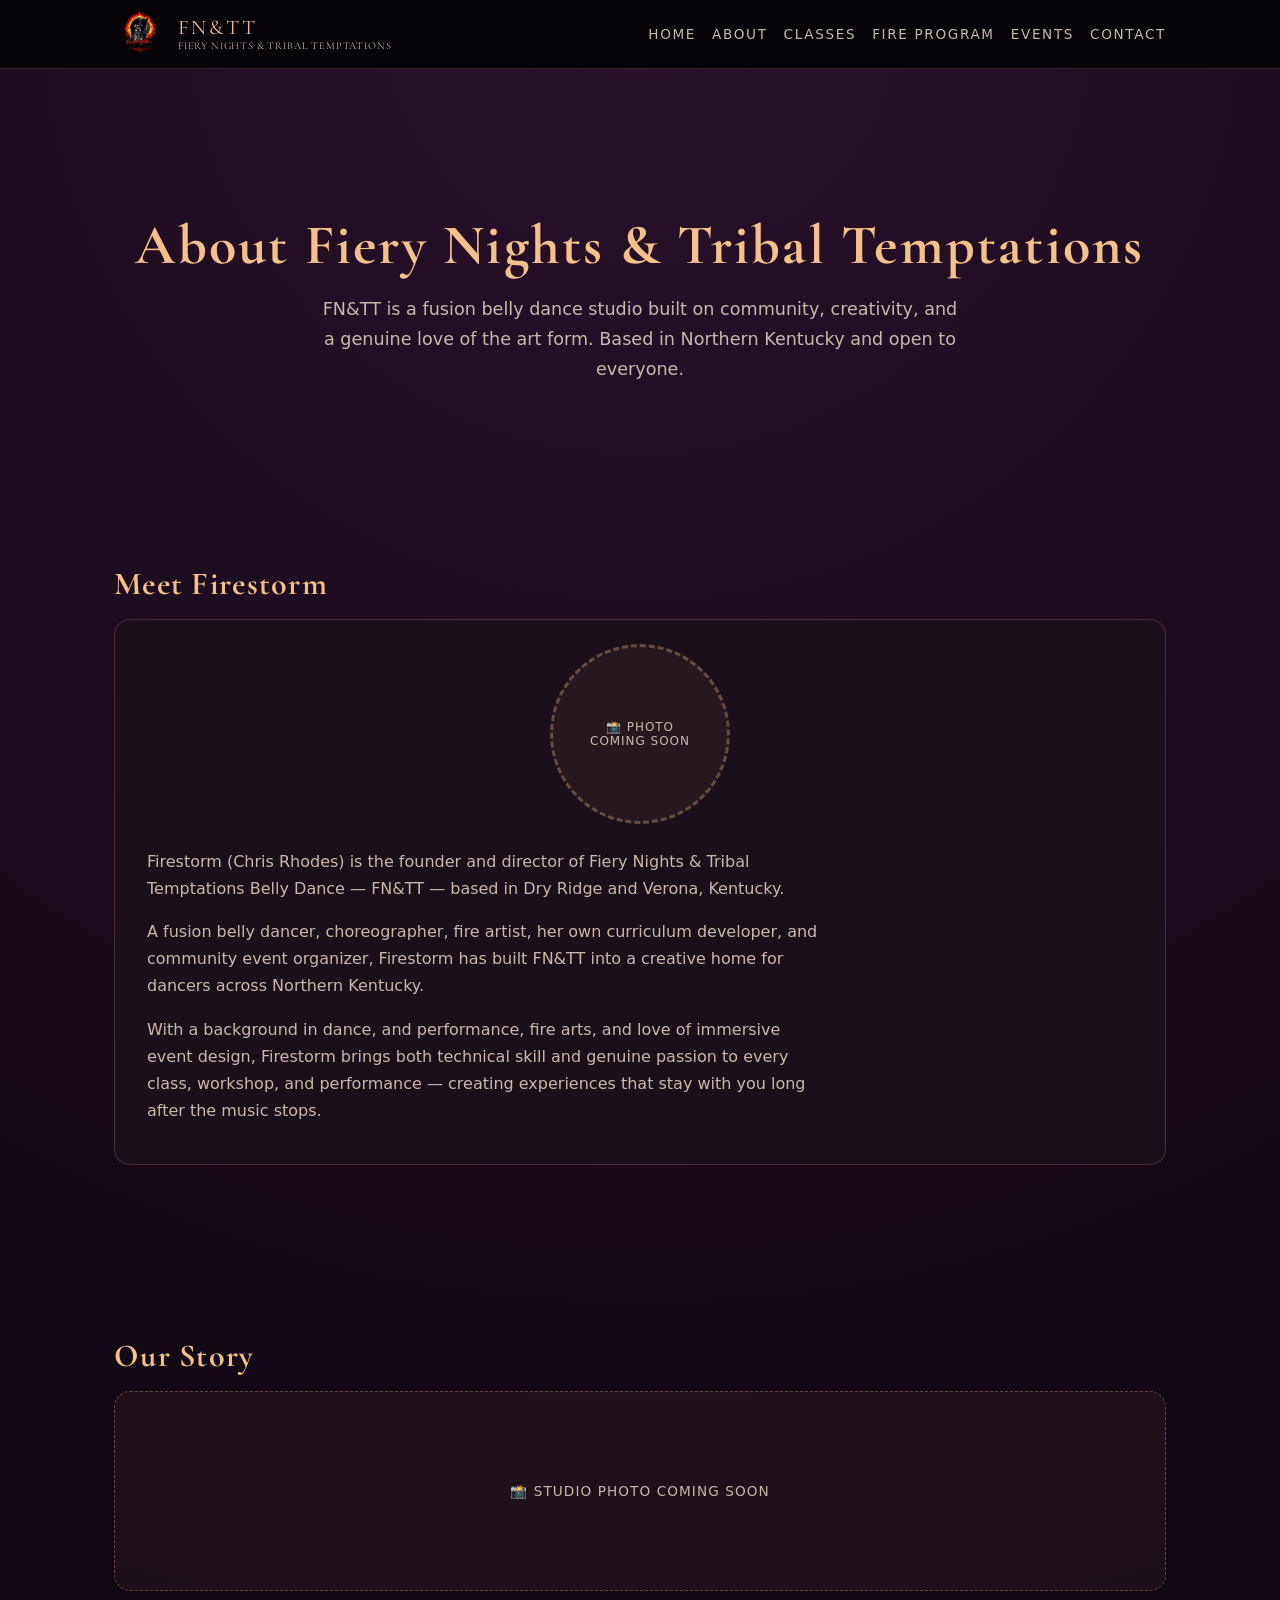
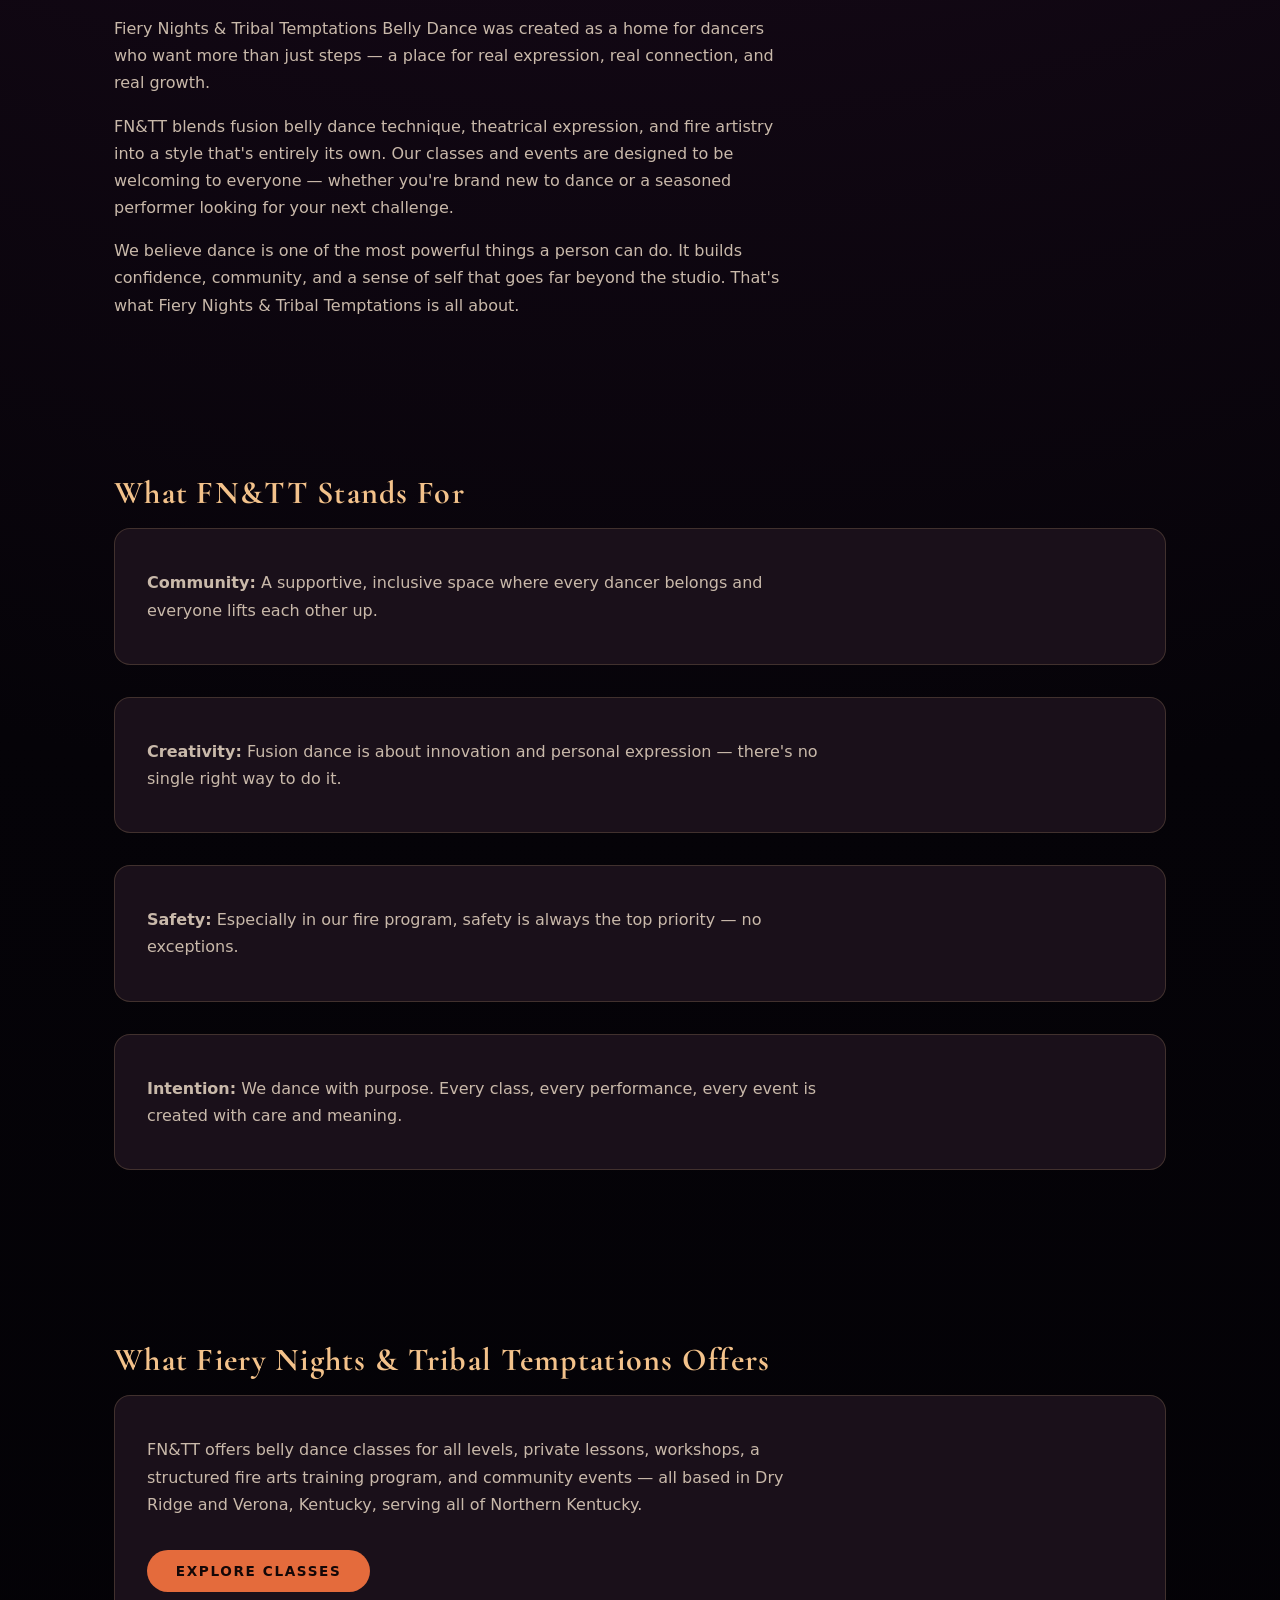
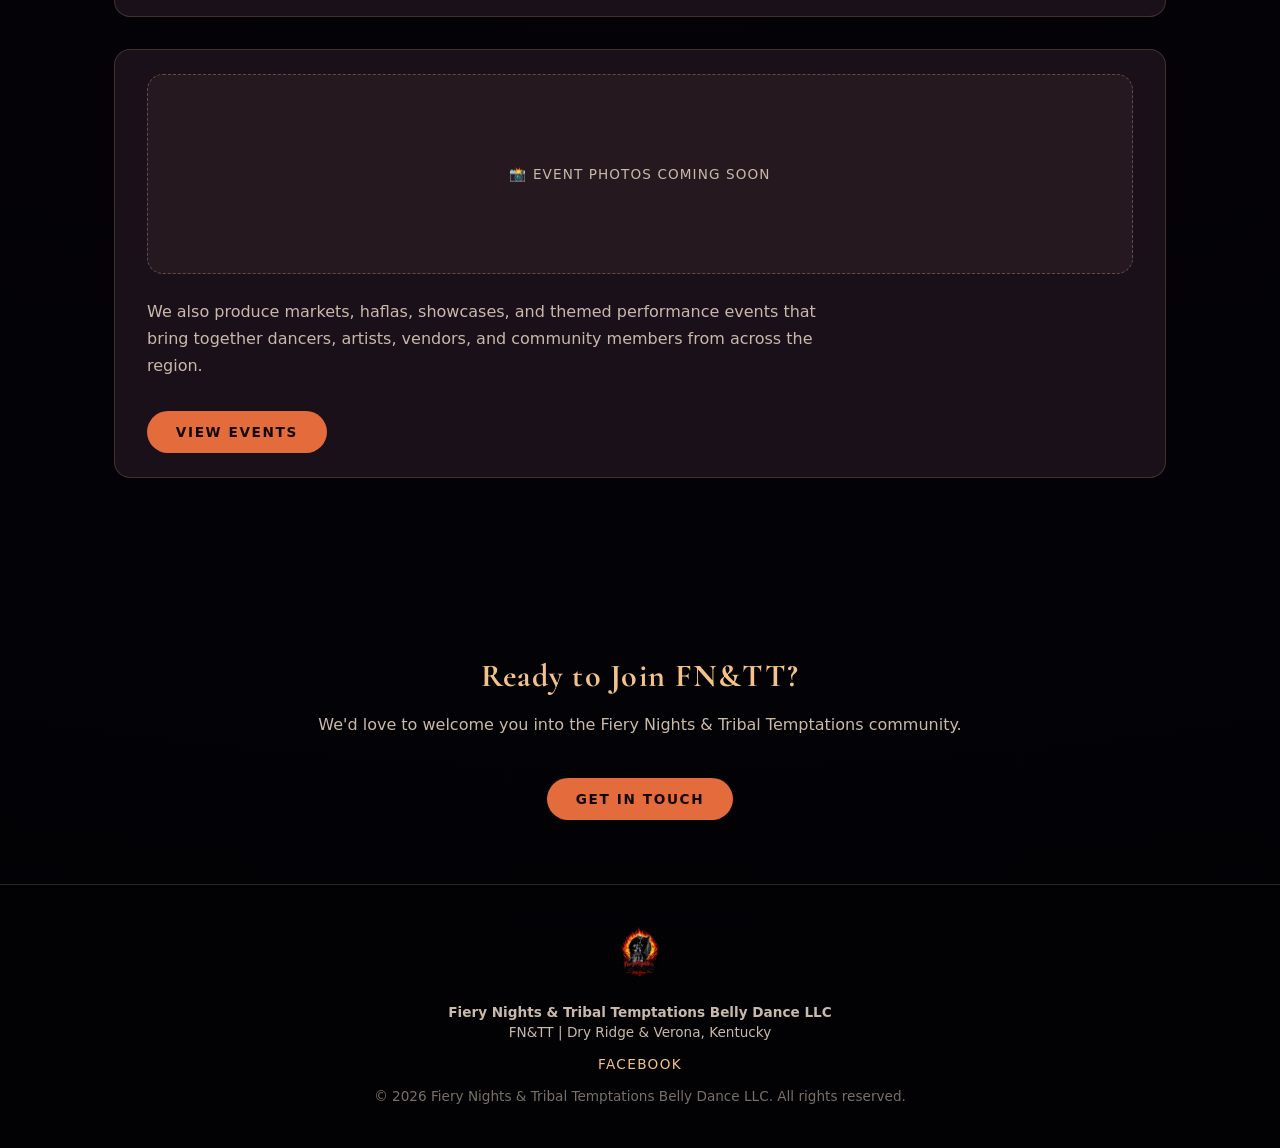
==== about.html @ da52b0ec "Update about.html" ====
<!DOCTYPE html>
<html lang="en">
<head>
  <meta charset="UTF-8" />
  <meta name="viewport" content="width=device-width, initial-scale=1.0" />
  <title>About – Fiery Nights & Tribal Temptations Belly Dance | FN&TT | Northern Kentucky</title>
  <meta name="description" content="Meet Firestorm (Chris Rhodes), founder of Fiery Nights & Tribal Temptations Belly Dance — FN&TT — based in Dry Ridge & Verona, Kentucky." />
  <link rel="stylesheet" href="styles.css" />
  <link href="https://fonts.googleapis.com/css2?family=Cormorant+Garamond:wght@400;600;700&display=swap" rel="stylesheet" />
</head>
<body class="fn-body">
  <header class="fn-header">
    <div class="fn-header-inner">
      <a href="index.html" class="fn-logo-wrap">
        <img src="fntt-logo-transparent.png" alt="Fiery Nights & Tribal Temptations Belly Dance Logo" class="fn-logo-img" />
        <div class="fn-logo-text">
          <span class="fn-logo-abbr">FN&TT</span>
          <span class="fn-logo-full">Fiery Nights & Tribal Temptations</span>
        </div>
      </a>
      <nav class="fn-nav">
        <a href="index.html">Home</a>
        <a href="about.html">About</a>
        <a href="classes.html">Classes</a>
        <a href="fire-program.html">Fire Program</a>
        <a href="events.html">Events</a>
        <a href="contact.html">Contact</a>
      </nav>
    </div>
  </header>

  <main>
    <section class="fn-hero">
      <h1>About Fiery Nights & Tribal Temptations</h1>
      <p>
        FN&TT is a fusion belly dance studio built on community, creativity, and a genuine
        love of the art form. Based in Northern Kentucky and open to everyone.
      </p>
    </section>

    <!-- MEET FIRESTORM -->
    <section class="fn-section">
      <h2>Meet Firestorm</h2>
      <div class="fn-card">
        <div class="fn-photo-round-placeholder">📸 Photo<br/>coming soon</div>
        <p>
          Firestorm (Chris Rhodes) is the founder and director of Fiery Nights & Tribal Temptations
          Belly Dance — FN&TT — based in Dry Ridge and Verona, Kentucky.
        </p>
        <p>
          A fusion belly dancer, choreographer, fire artist, her own curriculum developer, and
          community event organizer, Firestorm has built FN&TT into a creative home for dancers
          across Northern Kentucky.
        </p>
        <p>
          With a background in dance, and performance, fire arts, and love of immersive event design,
          Firestorm brings both technical skill and genuine passion to every class, workshop,
          and performance — creating experiences that stay with you long after the music stops.
        </p>
      </div>
    </section>

    <!-- OUR STORY -->
    <section class="fn-section">
      <h2>Our Story</h2>
      <div class="fn-photo-placeholder">📸 Studio photo coming soon</div>
      <p>
        Fiery Nights & Tribal Temptations Belly Dance was created as a home for dancers who
        want more than just steps — a place for real expression, real connection, and real growth.
      </p>
      <p>
        FN&TT blends fusion belly dance technique, theatrical expression, and fire artistry
        into a style that's entirely its own. Our classes and events are designed to be
        welcoming to everyone — whether you're brand new to dance or a seasoned performer
        looking for your next challenge.
      </p>
      <p>
        We believe dance is one of the most powerful things a person can do. It builds
        confidence, community, and a sense of self that goes far beyond the studio.
        That's what Fiery Nights & Tribal Temptations is all about.
      </p>
    </section>

    <!-- VALUES -->
    <section class="fn-section">
      <h2>What FN&TT Stands For</h2>
      <div class="fn-card">
        <p><strong>Community:</strong> A supportive, inclusive space where every dancer belongs and everyone lifts each other up.</p>
      </div>
      <div class="fn-card">
        <p><strong>Creativity:</strong> Fusion dance is about innovation and personal expression — there's no single right way to do it.</p>
      </div>
      <div class="fn-card">
        <p><strong>Safety:</strong> Especially in our fire program, safety is always the top priority — no exceptions.</p>
      </div>
      <div class="fn-card">
        <p><strong>Intention:</strong> We dance with purpose. Every class, every performance, every event is created with care and meaning.</p>
      </div>
    </section>

    <!-- WHAT WE OFFER -->
    <section class="fn-section">
      <h2>What Fiery Nights & Tribal Temptations Offers</h2>
      <div class="fn-card">
        <p>
          FN&TT offers belly dance classes for all levels, private lessons, workshops, a structured
          fire arts training program, and community events — all based in Dry Ridge and Verona,
          Kentucky, serving all of Northern Kentucky.
        </p>
        <a class="fn-btn" href="classes.html">Explore Classes</a>
      </div>
      <div class="fn-card">
        <div class="fn-photo-placeholder">📸 Event photos coming soon</div>
        <p>
          We also produce markets, haflas, showcases, and themed performance events that bring
          together dancers, artists, vendors, and community members from across the region.
        </p>
        <a class="fn-btn" href="events.html">View Events</a>
      </div>
    </section>

    <section class="fn-section fn-cta-section">
      <h2>Ready to Join FN&TT?</h2>
      <p>We'd love to welcome you into the Fiery Nights & Tribal Temptations community.</p>
      <a class="fn-btn" href="contact.html">Get in Touch</a>
    </section>
  </main>

  <footer class="fn-footer">
    <div class="fn-footer-inner">
      <img src="fntt-logo-transparent.png" alt="FN&TT Logo" style="height:60px; margin-bottom:0.75rem;" />
      <p><strong>Fiery Nights & Tribal Temptations Belly Dance LLC</strong></p>
      <p>FN&TT | Dry Ridge & Verona, Kentucky</p>
      <div class="fn-social">
        <a href="https://www.facebook.com/share/1CQ35tfrSS/" target="_blank" rel="noopener">Facebook</a>
      </div>
      <p class="fn-footer-copy">© 2026 Fiery Nights & Tribal Temptations Belly Dance LLC. All rights reserved.</p>
    </div>
  </footer>
</body>
</html>
---- styles.css ----
/* ============================================
   FN&TT — Fiery Nights & Tribal Temptations
   Stylesheet — 2026 Edition
   ============================================ */

@import url('https://fonts.googleapis.com/css2?family=Cormorant+Garamond:wght@400;600;700&display=swap');

:root {
  --bg: #0b050b;
  --accent: #e46b3c;
  --accent-soft: #f3c28b;
  --ink: #f7f2ec;
  --muted: #c9b9aa;
  --card: #1a101a;
}

* {
  box-sizing: border-box;
}

body.fn-body {
  margin: 0;
  font-family: system-ui, -apple-system, BlinkMacSystemFont, "Segoe UI", sans-serif;
  background: radial-gradient(circle at top, #2a102a 0, #050308 55%, #020104 100%);
  color: var(--ink);
}

/* ============================================
   HEADER & NAV
   ============================================ */

.fn-header {
  position: sticky;
  top: 0;
  z-index: 10;
  background: rgba(5, 3, 8, 0.96);
  border-bottom: 1px solid rgba(244, 197, 140, 0.18);
}

.fn-header-inner {
  max-width: 1100px;
  margin: 0 auto;
  padding: 0.75rem 1.5rem;
  display: flex;
  align-items: center;
  justify-content: space-between;
  flex-wrap: wrap;
  gap: 0.5rem;
}

.fn-logo {
  font-family: "Cormorant Garamond", serif;
  font-size: 1.4rem;
  letter-spacing: 0.12em;
  text-transform: uppercase;
  color: var(--accent-soft);
}

.fn-nav {
  display: flex;
  flex-wrap: wrap;
  gap: 0.25rem;
}

.fn-nav a {
  margin-left: 0.75rem;
  text-decoration: none;
  color: var(--muted);
  font-size: 0.85rem;
  text-transform: uppercase;
  letter-spacing: 0.12em;
  transition: color 0.2s;
}

.fn-nav a:hover {
  color: var(--accent-soft);
}

/* ============================================
   HERO
   ============================================ */

.fn-hero {
  padding: 6rem 1.5rem 4rem;
  text-align: center;
}

.fn-hero h1 {
  font-family: "Cormorant Garamond", serif;
  font-size: clamp(2rem, 5vw, 3.5rem);
  margin-bottom: 1rem;
  color: var(--accent-soft);
  letter-spacing: 0.04em;
}

.fn-hero p {
  max-width: 40rem;
  margin: 0 auto 2rem;
  font-size: 1.1rem;
  color: var(--muted);
  line-height: 1.7;
}

.fn-hero-btns {
  display: flex;
  gap: 1rem;
  justify-content: center;
  flex-wrap: wrap;
}

/* ============================================
   SECTIONS
   ============================================ */

.fn-section {
  max-width: 1100px;
  margin: 0 auto;
  padding: 3.5rem 1.5rem;
}

.fn-section h2 {
  font-family: "Cormorant Garamond", serif;
  font-size: clamp(1.6rem, 3vw, 2rem);
  margin-bottom: 1rem;
  color: var(--accent-soft);
  letter-spacing: 0.04em;
}

.fn-section h3 {
  font-family: "Cormorant Garamond", serif;
  font-size: 1.5rem;
  color: var(--accent-soft);
  margin-bottom: 0.5rem;
}

.fn-section p {
  color: var(--muted);
  max-width: 42rem;
  margin-bottom: 1rem;
  line-height: 1.7;
}

.fn-section ul {
  color: var(--muted);
  max-width: 42rem;
  margin-bottom: 1rem;
  padding-left: 1.5rem;
  line-height: 1.8;
}

.fn-section li {
  margin-bottom: 0.25rem;
}

/* ============================================
   CARDS
   ============================================ */

.fn-card {
  background: var(--card);
  border-radius: 1rem;
  border: 1px solid rgba(244, 197, 140, 0.18);
  padding: 1.5rem 2rem;
  margin-bottom: 2rem;
}

.fn-card-featured {
  border-color: rgba(228, 107, 60, 0.5);
  background: linear-gradient(135deg, #1a101a 0%, #2a1010 100%);
}

/* ============================================
   EVENT STYLES
   ============================================ */

.fn-event-tag {
  display: inline-block;
  background: var(--accent);
  color: #140707;
  font-size: 0.75rem;
  font-weight: bold;
  text-transform: uppercase;
  letter-spacing: 0.1em;
  padding: 0.25rem 0.75rem;
  border-radius: 999px;
  margin-bottom: 0.75rem;
}

.fn-event-date {
  color: var(--accent-soft) !important;
  font-weight: 600;
  margin-bottom: 1rem !important;
}

/* ============================================
   SPOTLIGHT SECTION
   ============================================ */

.fn-spotlight {
  background: rgba(228, 107, 60, 0.05);
  border-top: 1px solid rgba(228, 107, 60, 0.2);
  border-bottom: 1px solid rgba(228, 107, 60, 0.2);
  max-width: 100%;
  padding: 3.5rem 1.5rem;
}

.fn-spotlight > * {
  max-width: 1100px;
  margin-left: auto;
  margin-right: auto;
}

/* ============================================
   BUTTONS
   ============================================ */

.fn-btn {
  display: inline-block;
  margin-top: 1rem;
  padding: 0.8rem 1.8rem;
  border-radius: 999px;
  background: var(--accent);
  color: #140707;
  text-transform: uppercase;
  letter-spacing: 0.12em;
  font-size: 0.85rem;
  font-weight: bold;
  text-decoration: none;
  transition: filter 0.2s;
}

.fn-btn:hover {
  filter: brightness(1.1);
}

.fn-btn-outline {
  background: transparent;
  color: var(--accent-soft);
  border: 1px solid rgba(244, 197, 140, 0.4);
}

.fn-btn-outline:hover {
  background: rgba(244, 197, 140, 0.1);
  filter: none;
}

/* ============================================
   CTA SECTION
   ============================================ */

.fn-cta-section {
  text-align: center;
  padding: 4rem 1.5rem;
}

.fn-cta-section p {
  margin: 0 auto 1.5rem;
}

/* ============================================
   FOOTER
   ============================================ */

.fn-footer {
  border-top: 1px solid rgba(244, 197, 140, 0.18);
  padding: 2.5rem 1.5rem;
  text-align: center;
  color: var(--muted);
  font-size: 0.85rem;
}

.fn-footer-inner {
  max-width: 1100px;
  margin: 0 auto;
}
/* ============================================
   FN&TT — Fiery Nights & Tribal Temptations
   Stylesheet — 2026 Edition
   ============================================ */

@import url('https://fonts.googleapis.com/css2?family=Cormorant+Garamond:wght@400;600;700&display=swap');

:root {
  --bg: #0b050b;
  --accent: #e46b3c;
  --accent-soft: #f3c28b;
  --ink: #f7f2ec;
  --muted: #c9b9aa;
  --card: #1a101a;
}

* {
  box-sizing: border-box;
}

body.fn-body {
  margin: 0;
  font-family: system-ui, -apple-system, BlinkMacSystemFont, "Segoe UI", sans-serif;
  background: radial-gradient(circle at top, #2a102a 0, #050308 55%, #020104 100%);
  color: var(--ink);
}

/* ============================================
   HEADER & NAV
   ============================================ */

.fn-header {
  position: sticky;
  top: 0;
  z-index: 10;
  background: rgba(5, 3, 8, 0.96);
  border-bottom: 1px solid rgba(244, 197, 140, 0.18);
}

.fn-header-inner {
  max-width: 1100px;
  margin: 0 auto;
  padding: 0.5rem 1.5rem;
  display: flex;
  align-items: center;
  justify-content: space-between;
  flex-wrap: wrap;
  gap: 0.5rem;
}

.fn-logo-wrap {
  display: flex;
  align-items: center;
  gap: 0.75rem;
  text-decoration: none;
}

.fn-logo-img {
  height: 52px;
  width: auto;
}

.fn-logo-text {
  display: flex;
  flex-direction: column;
  line-height: 1.1;
}

.fn-logo-abbr {
  font-family: "Cormorant Garamond", serif;
  font-size: 1.3rem;
  letter-spacing: 0.12em;
  text-transform: uppercase;
  color: var(--accent-soft);
}

.fn-logo-full {
  font-family: "Cormorant Garamond", serif;
  font-size: 0.65rem;
  letter-spacing: 0.08em;
  text-transform: uppercase;
  color: var(--muted);
}

.fn-nav {
  display: flex;
  flex-wrap: wrap;
  gap: 0.25rem;
}

.fn-nav a {
  margin-left: 0.75rem;
  text-decoration: none;
  color: var(--muted);
  font-size: 0.85rem;
  text-transform: uppercase;
  letter-spacing: 0.12em;
  transition: color 0.2s;
}

.fn-nav a:hover {
  color: var(--accent-soft);
}

/* ============================================
   HERO
   ============================================ */

.fn-hero {
  padding: 6rem 1.5rem 4rem;
  text-align: center;
}

.fn-hero h1 {
  font-family: "Cormorant Garamond", serif;
  font-size: clamp(2rem, 5vw, 3.5rem);
  margin-bottom: 1rem;
  color: var(--accent-soft);
  letter-spacing: 0.04em;
}

.fn-hero p {
  max-width: 40rem;
  margin: 0 auto 2rem;
  font-size: 1.1rem;
  color: var(--muted);
  line-height: 1.7;
}

.fn-hero-btns {
  display: flex;
  gap: 1rem;
  justify-content: center;
  flex-wrap: wrap;
}

/* ============================================
   PLACEHOLDER IMAGES
   ============================================ */

.fn-photo {
  width: 100%;
  border-radius: 1rem;
  margin-bottom: 1.5rem;
  object-fit: cover;
  border: 1px solid rgba(244, 197, 140, 0.18);
}

.fn-photo-placeholder {
  width: 100%;
  border-radius: 1rem;
  margin-bottom: 1.5rem;
  border: 1px dashed rgba(244, 197, 140, 0.3);
  background: rgba(244, 197, 140, 0.05);
  display: flex;
  align-items: center;
  justify-content: center;
  color: var(--muted);
  font-size: 0.85rem;
  letter-spacing: 0.08em;
  text-transform: uppercase;
  text-align: center;
  padding: 3rem 1rem;
  min-height: 200px;
}

.fn-photo-round {
  width: 180px;
  height: 180px;
  border-radius: 50%;
  object-fit: cover;
  border: 3px solid rgba(244, 197, 140, 0.3);
  margin: 0 auto 1.5rem;
  display: block;
}

.fn-photo-round-placeholder {
  width: 180px;
  height: 180px;
  border-radius: 50%;
  border: 3px dashed rgba(244, 197, 140, 0.3);
  background: rgba(244, 197, 140, 0.05);
  display: flex;
  align-items: center;
  justify-content: center;
  color: var(--muted);
  font-size: 0.75rem;
  letter-spacing: 0.08em;
  text-transform: uppercase;
  text-align: center;
  margin: 0 auto 1.5rem;
}

/* ============================================
   SECTIONS
   ============================================ */

.fn-section {
  max-width: 1100px;
  margin: 0 auto;
  padding: 3.5rem 1.5rem;
}

.fn-section h2 {
  font-family: "Cormorant Garamond", serif;
  font-size: clamp(1.6rem, 3vw, 2rem);
  margin-bottom: 1rem;
  color: var(--accent-soft);
  letter-spacing: 0.04em;
}

.fn-section h3 {
  font-family: "Cormorant Garamond", serif;
  font-size: 1.5rem;
  color: var(--accent-soft);
  margin-bottom: 0.5rem;
}

.fn-section p {
  color: var(--muted);
  max-width: 42rem;
  margin-bottom: 1rem;
  line-height: 1.7;
}

.fn-section ul {
  color: var(--muted);
  max-width: 42rem;
  margin-bottom: 1rem;
  padding-left: 1.5rem;
  line-height: 1.8;
}

.fn-section li {
  margin-bottom: 0.25rem;
}

/* ============================================
   CARDS
   ============================================ */

.fn-card {
  background: var(--card);
  border-radius: 1rem;
  border: 1px solid rgba(244, 197, 140, 0.18);
  padding: 1.5rem 2rem;
  margin-bottom: 2rem;
}

.fn-card-featured {
  border-color: rgba(228, 107, 60, 0.5);
  background: linear-gradient(135deg, #1a101a 0%, #2a1010 100%);
}

/* ============================================
   EVENT STYLES
   ============================================ */

.fn-event-tag {
  display: inline-block;
  background: var(--accent);
  color: #140707;
  font-size: 0.75rem;
  font-weight: bold;
  text-transform: uppercase;
  letter-spacing: 0.1em;
  padding: 0.25rem 0.75rem;
  border-radius: 999px;
  margin-bottom: 0.75rem;
}

.fn-event-date {
  color: var(--accent-soft) !important;
  font-weight: 600;
  margin-bottom: 1rem !important;
}

/* ============================================
   SPOTLIGHT
   ============================================ */

.fn-spotlight {
  background: rgba(228, 107, 60, 0.05);
  border-top: 1px solid rgba(228, 107, 60, 0.2);
  border-bottom: 1px solid rgba(228, 107, 60, 0.2);
  max-width: 100%;
  padding: 3.5rem 1.5rem;
}

.fn-spotlight > * {
  max-width: 1100px;
  margin-left: auto;
  margin-right: auto;
}

/* ============================================
   BUTTONS
   ============================================ */

.fn-btn {
  display: inline-block;
  margin-top: 1rem;
  padding: 0.8rem 1.8rem;
  border-radius: 999px;
  background: var(--accent);
  color: #140707;
  text-transform: uppercase;
  letter-spacing: 0.12em;
  font-size: 0.85rem;
  font-weight: bold;
  text-decoration: none;
  transition: filter 0.2s;
}

.fn-btn:hover {
  filter: brightness(1.1);
}

.fn-btn-outline {
  background: transparent;
  color: var(--accent-soft);
  border: 1px solid rgba(244, 197, 140, 0.4);
}

.fn-btn-outline:hover {
  background: rgba(244, 197, 140, 0.1);
  filter: none;
}

/* ============================================
   CTA SECTION
   ============================================ */

.fn-cta-section {
  text-align: center;
  padding: 4rem 1.5rem;
}

.fn-cta-section p {
  margin: 0 auto 1.5rem;
}

/* ============================================
   FOOTER
   ============================================ */

.fn-footer {
  border-top: 1px solid rgba(244, 197, 140, 0.18);
  padding: 2.5rem 1.5rem;
  text-align: center;
  color: var(--muted);
  font-size: 0.85rem;
}

.fn-footer-inner {
  max-width: 1100px;
  margin: 0 auto;
}

.fn-footer-inner p {
  margin: 0.25rem 0;
}

.fn-social {
  margin: 1rem 0;
  display: flex;
  gap: 1.5rem;
  justify-content: center;
}

.fn-social a {
  color: var(--accent-soft);
  text-decoration: none;
  text-transform: uppercase;
  letter-spacing: 0.1em;
  font-size: 0.85rem;
  transition: color 0.2s;
}

.fn-social a:hover {
  color: var(--accent);
}

.fn-footer-copy {
  margin-top: 1rem !important;
  opacity: 0.6;
}

/* ============================================
   AIRTABLE EMBEDS
   ============================================ */

.airtable-embed {
  border-radius: 1rem;
  width: 100%;
}

/* ============================================
   RESPONSIVE
   ============================================ */

@media (max-width: 640px) {
  .fn-hero {
    padding: 4rem 1.25rem 2.5rem;
  }

  .fn-nav a {
    margin-left: 0.5rem;
    font-size: 0.78rem;
  }

  .fn-section {
    padding: 2.5rem 1.25rem;
  }

  .fn-card {
    padding: 1.25rem;
  }

  .fn-hero-btns {
    flex-direction: column;
    align-items: center;
  }

  .fn-logo-full {
    display: none;
  }
}
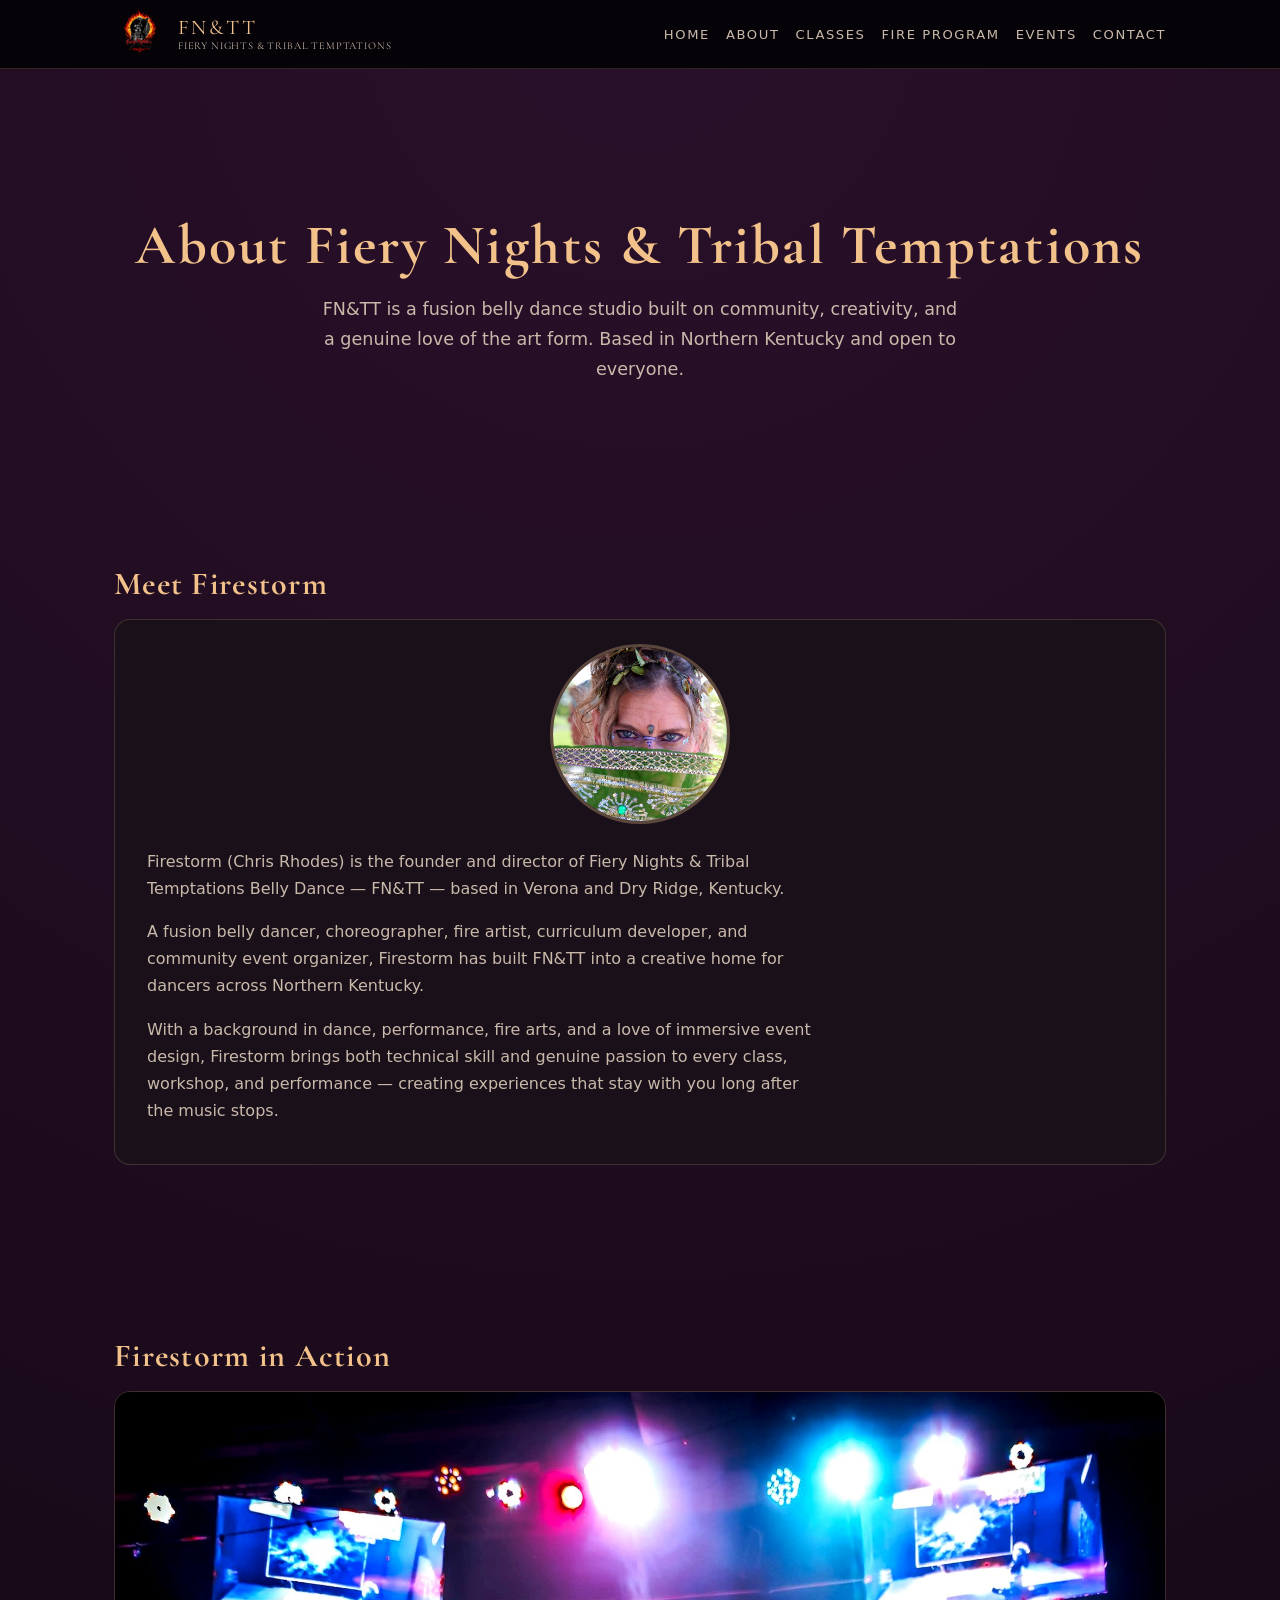
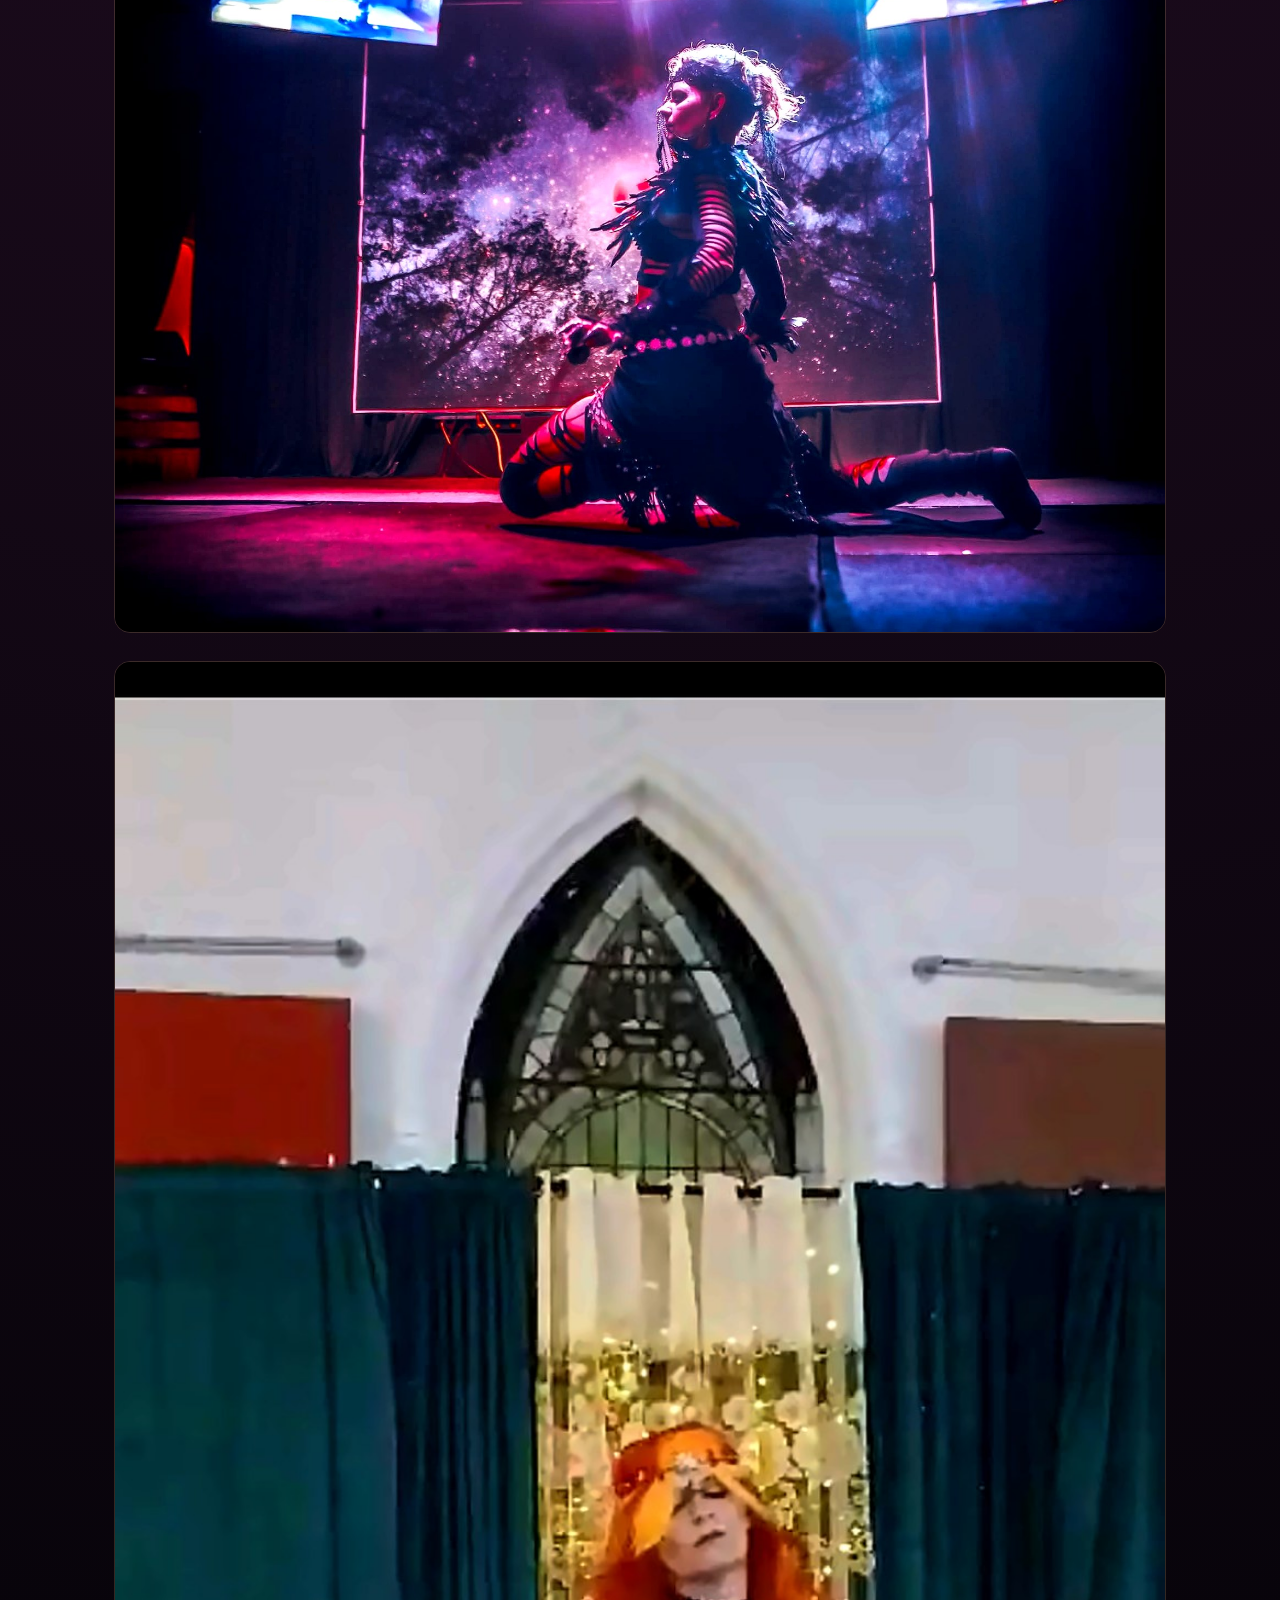
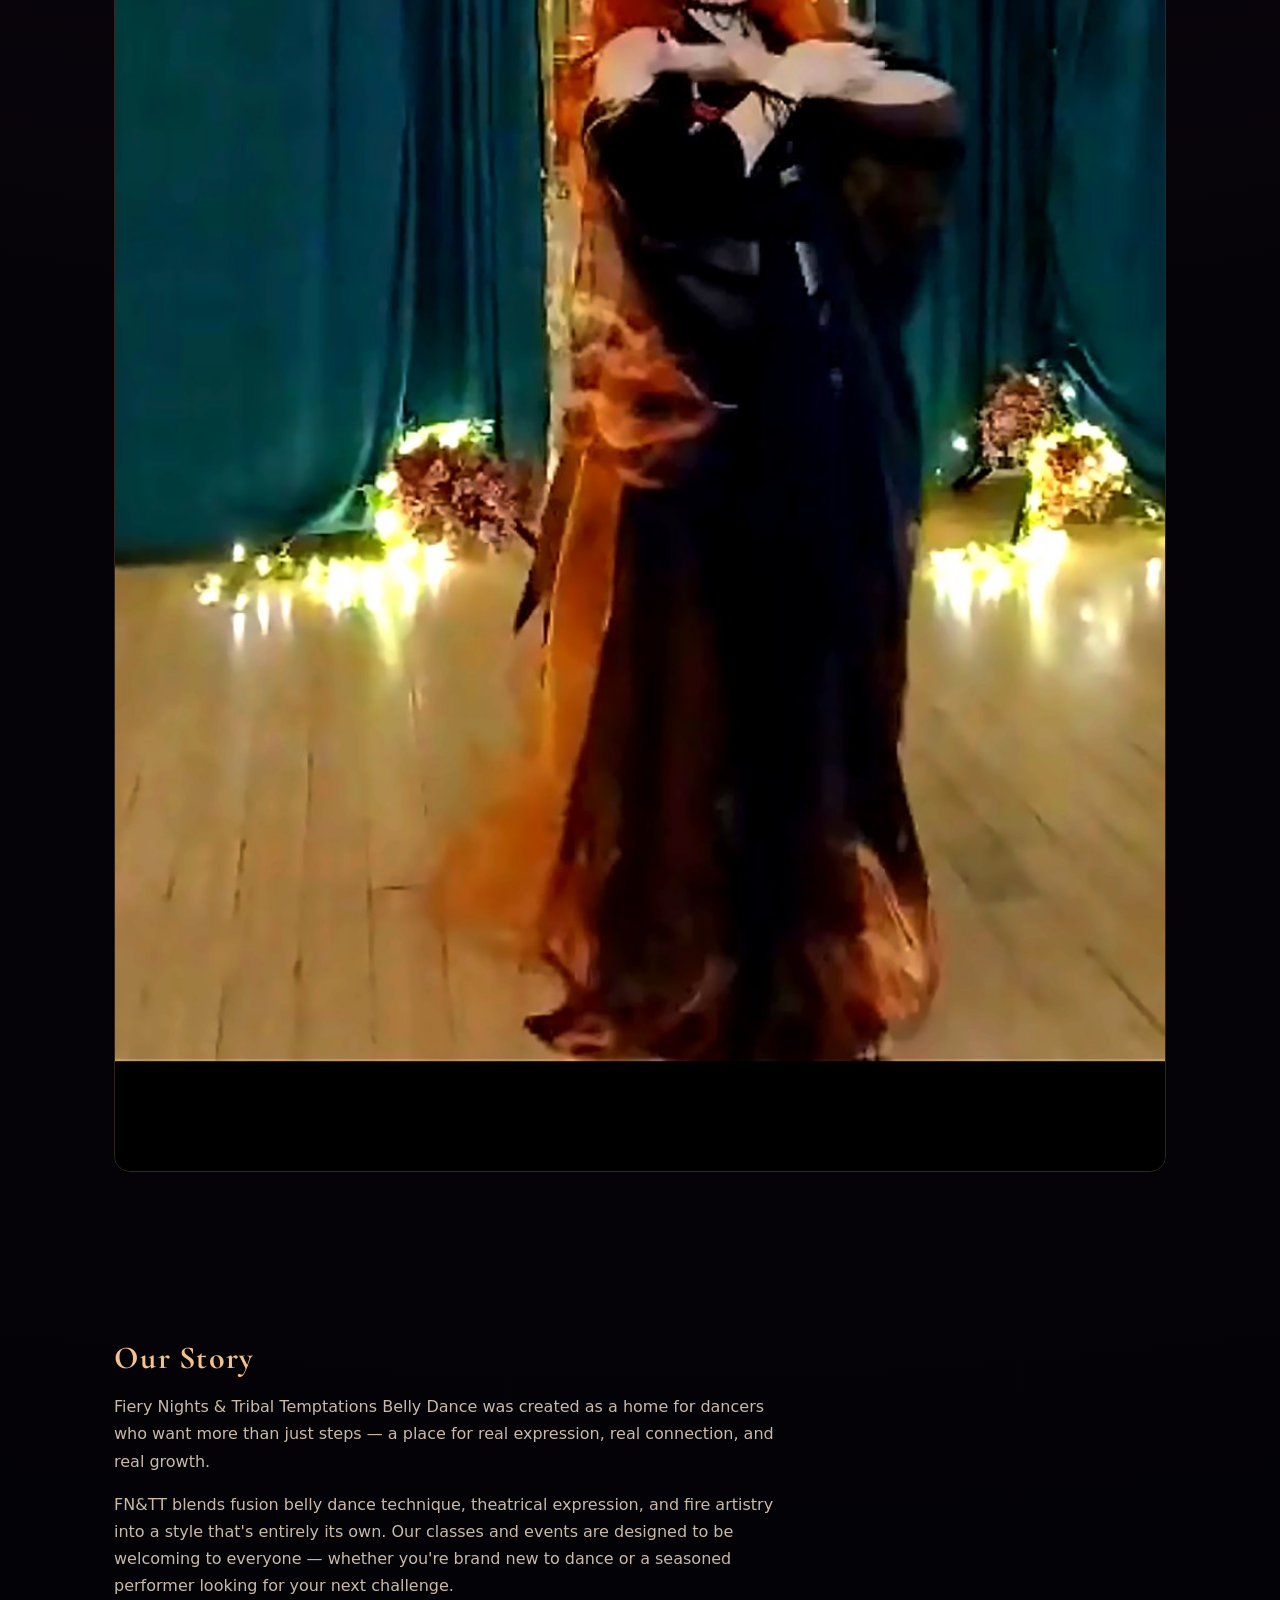
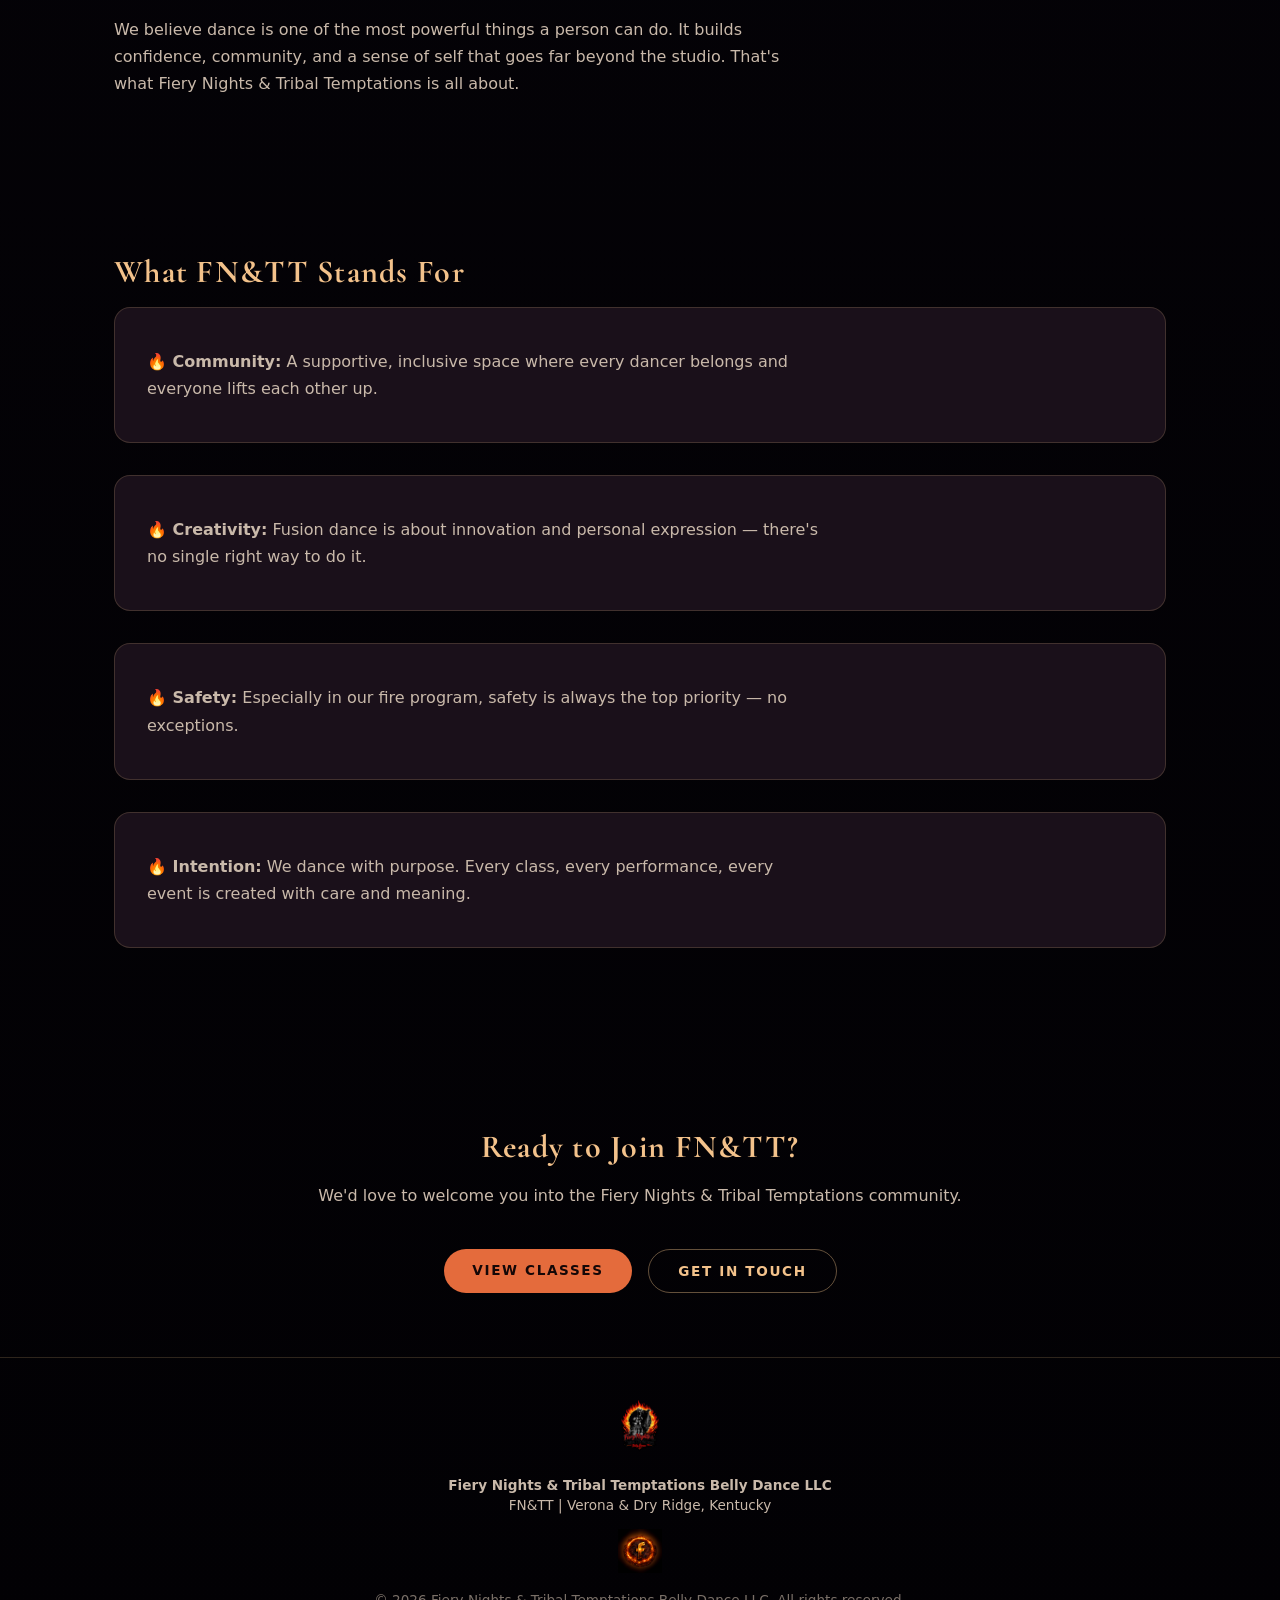
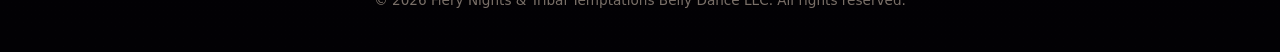
==== commit 3ec549a9: "Add files via upload" ====
--- a/about.html
+++ b/about.html
@@ -3,19 +3,20 @@
 <head>
   <meta charset="UTF-8" />
   <meta name="viewport" content="width=device-width, initial-scale=1.0" />
-  <title>About – Fiery Nights & Tribal Temptations Belly Dance | FN&TT | Northern Kentucky</title>
-  <meta name="description" content="Meet Firestorm (Chris Rhodes), founder of Fiery Nights & Tribal Temptations Belly Dance — FN&TT — based in Dry Ridge & Verona, Kentucky." />
+  <title>About – Fiery Nights &amp; Tribal Temptations Belly Dance | FN&TT | Northern Kentucky</title>
+  <meta name="description" content="Meet Firestorm (Chris Rhodes), founder of Fiery Nights &amp; Tribal Temptations Belly Dance — FN&TT — based in Verona &amp; Dry Ridge, Kentucky." />
   <link rel="stylesheet" href="styles.css" />
   <link href="https://fonts.googleapis.com/css2?family=Cormorant+Garamond:wght@400;600;700&display=swap" rel="stylesheet" />
 </head>
 <body class="fn-body">
+
   <header class="fn-header">
     <div class="fn-header-inner">
       <a href="index.html" class="fn-logo-wrap">
-        <img src="fntt-logo-transparent.png" alt="Fiery Nights & Tribal Temptations Belly Dance Logo" class="fn-logo-img" />
+        <img src="fntt-logo-transparent.png" alt="Fiery Nights &amp; Tribal Temptations Belly Dance Logo" class="fn-logo-img" />
         <div class="fn-logo-text">
-          <span class="fn-logo-abbr">FN&TT</span>
-          <span class="fn-logo-full">Fiery Nights & Tribal Temptations</span>
+          <span class="fn-logo-abbr">FN&amp;TT</span>
+          <span class="fn-logo-full">Fiery Nights &amp; Tribal Temptations</span>
         </div>
       </a>
       <nav class="fn-nav">
@@ -26,14 +27,25 @@
         <a href="events.html">Events</a>
         <a href="contact.html">Contact</a>
       </nav>
+      <button class="fn-hamburger" aria-label="Open menu" onclick="document.getElementById('fn-drawer').classList.toggle('open')">
+        <span></span><span></span><span></span>
+      </button>
     </div>
+    <nav class="fn-nav-drawer" id="fn-drawer">
+      <a href="index.html">Home</a>
+      <a href="about.html">About</a>
+      <a href="classes.html">Classes</a>
+      <a href="fire-program.html">Fire Program</a>
+      <a href="events.html">Events</a>
+      <a href="contact.html">Contact</a>
+    </nav>
   </header>
 
   <main>
     <section class="fn-hero">
-      <h1>About Fiery Nights & Tribal Temptations</h1>
+      <h1>About Fiery Nights &amp; Tribal Temptations</h1>
       <p>
-        FN&TT is a fusion belly dance studio built on community, creativity, and a genuine
+        FN&amp;TT is a fusion belly dance studio built on community, creativity, and a genuine
         love of the art form. Based in Northern Kentucky and open to everyone.
       </p>
     </section>
@@ -42,34 +54,40 @@
     <section class="fn-section">
       <h2>Meet Firestorm</h2>
       <div class="fn-card">
-        <div class="fn-photo-round-placeholder">📸 Photo<br/>coming soon</div>
+        <img src="about-veil-portrait.jpg" alt="Firestorm — Chris Rhodes, founder of Fiery Nights and Tribal Temptations" class="fn-photo-round" />
         <p>
-          Firestorm (Chris Rhodes) is the founder and director of Fiery Nights & Tribal Temptations
-          Belly Dance — FN&TT — based in Dry Ridge and Verona, Kentucky.
+          Firestorm (Chris Rhodes) is the founder and director of Fiery Nights &amp; Tribal Temptations
+          Belly Dance — FN&amp;TT — based in Verona and Dry Ridge, Kentucky.
         </p>
         <p>
-          A fusion belly dancer, choreographer, fire artist, her own curriculum developer, and
-          community event organizer, Firestorm has built FN&TT into a creative home for dancers
-          across Northern Kentucky.
+          A fusion belly dancer, choreographer, fire artist, curriculum developer, and community
+          event organizer, Firestorm has built FN&amp;TT into a creative home for dancers across
+          Northern Kentucky.
         </p>
         <p>
-          With a background in dance, and performance, fire arts, and love of immersive event design,
+          With a background in dance, performance, fire arts, and a love of immersive event design,
           Firestorm brings both technical skill and genuine passion to every class, workshop,
           and performance — creating experiences that stay with you long after the music stops.
         </p>
       </div>
     </section>
 
+    <!-- PERFORMANCE PHOTOS -->
+    <section class="fn-section">
+      <h2>Firestorm in Action</h2>
+      <img src="performance-stage-hero.jpg" alt="Firestorm belly dance performance Northern Kentucky" class="fn-photo" />
+      <img src="performance-church-black.jpg" alt="FN&TT performance" class="fn-photo" />
+    </section>
+
     <!-- OUR STORY -->
     <section class="fn-section">
       <h2>Our Story</h2>
-      <div class="fn-photo-placeholder">📸 Studio photo coming soon</div>
       <p>
-        Fiery Nights & Tribal Temptations Belly Dance was created as a home for dancers who
+        Fiery Nights &amp; Tribal Temptations Belly Dance was created as a home for dancers who
         want more than just steps — a place for real expression, real connection, and real growth.
       </p>
       <p>
-        FN&TT blends fusion belly dance technique, theatrical expression, and fire artistry
+        FN&amp;TT blends fusion belly dance technique, theatrical expression, and fire artistry
         into a style that's entirely its own. Our classes and events are designed to be
         welcoming to everyone — whether you're brand new to dance or a seasoned performer
         looking for your next challenge.
@@ -77,65 +95,50 @@
       <p>
         We believe dance is one of the most powerful things a person can do. It builds
         confidence, community, and a sense of self that goes far beyond the studio.
-        That's what Fiery Nights & Tribal Temptations is all about.
+        That's what Fiery Nights &amp; Tribal Temptations is all about.
       </p>
     </section>
 
     <!-- VALUES -->
     <section class="fn-section">
-      <h2>What FN&TT Stands For</h2>
+      <h2>What FN&amp;TT Stands For</h2>
       <div class="fn-card">
-        <p><strong>Community:</strong> A supportive, inclusive space where every dancer belongs and everyone lifts each other up.</p>
+        <p><strong>🔥 Community:</strong> A supportive, inclusive space where every dancer belongs and everyone lifts each other up.</p>
       </div>
       <div class="fn-card">
-        <p><strong>Creativity:</strong> Fusion dance is about innovation and personal expression — there's no single right way to do it.</p>
+        <p><strong>🔥 Creativity:</strong> Fusion dance is about innovation and personal expression — there's no single right way to do it.</p>
       </div>
       <div class="fn-card">
-        <p><strong>Safety:</strong> Especially in our fire program, safety is always the top priority — no exceptions.</p>
+        <p><strong>🔥 Safety:</strong> Especially in our fire program, safety is always the top priority — no exceptions.</p>
       </div>
       <div class="fn-card">
-        <p><strong>Intention:</strong> We dance with purpose. Every class, every performance, every event is created with care and meaning.</p>
-      </div>
-    </section>
-
-    <!-- WHAT WE OFFER -->
-    <section class="fn-section">
-      <h2>What Fiery Nights & Tribal Temptations Offers</h2>
-      <div class="fn-card">
-        <p>
-          FN&TT offers belly dance classes for all levels, private lessons, workshops, a structured
-          fire arts training program, and community events — all based in Dry Ridge and Verona,
-          Kentucky, serving all of Northern Kentucky.
-        </p>
-        <a class="fn-btn" href="classes.html">Explore Classes</a>
-      </div>
-      <div class="fn-card">
-        <div class="fn-photo-placeholder">📸 Event photos coming soon</div>
-        <p>
-          We also produce markets, haflas, showcases, and themed performance events that bring
-          together dancers, artists, vendors, and community members from across the region.
-        </p>
-        <a class="fn-btn" href="events.html">View Events</a>
+        <p><strong>🔥 Intention:</strong> We dance with purpose. Every class, every performance, every event is created with care and meaning.</p>
       </div>
     </section>
 
     <section class="fn-section fn-cta-section">
-      <h2>Ready to Join FN&TT?</h2>
-      <p>We'd love to welcome you into the Fiery Nights & Tribal Temptations community.</p>
-      <a class="fn-btn" href="contact.html">Get in Touch</a>
+      <h2>Ready to Join FN&amp;TT?</h2>
+      <p>We'd love to welcome you into the Fiery Nights &amp; Tribal Temptations community.</p>
+      <div style="display:flex; gap:1rem; justify-content:center; flex-wrap:wrap;">
+        <a class="fn-btn" href="classes.html">View Classes</a>
+        <a class="fn-btn fn-btn-outline" href="contact.html">Get in Touch</a>
+      </div>
     </section>
   </main>
 
   <footer class="fn-footer">
     <div class="fn-footer-inner">
       <img src="fntt-logo-transparent.png" alt="FN&TT Logo" style="height:60px; margin-bottom:0.75rem;" />
-      <p><strong>Fiery Nights & Tribal Temptations Belly Dance LLC</strong></p>
-      <p>FN&TT | Dry Ridge & Verona, Kentucky</p>
+      <p><strong>Fiery Nights &amp; Tribal Temptations Belly Dance LLC</strong></p>
+      <p>FN&amp;TT | Verona &amp; Dry Ridge, Kentucky</p>
       <div class="fn-social">
-        <a href="https://www.facebook.com/share/1CQ35tfrSS/" target="_blank" rel="noopener">Facebook</a>
+        <a href="https://www.facebook.com/share/1CQ35tfrSS/" target="_blank" rel="noopener">
+          <img src="fntt-facebook-icon.png" alt="Facebook" style="height:44px;" />
+        </a>
       </div>
-      <p class="fn-footer-copy">© 2026 Fiery Nights & Tribal Temptations Belly Dance LLC. All rights reserved.</p>
+      <p class="fn-footer-copy">© 2026 Fiery Nights &amp; Tribal Temptations Belly Dance LLC. All rights reserved.</p>
     </div>
   </footer>
+
 </body>
 </html>
--- a/styles.css
+++ b/styles.css
@@ -14,9 +14,7 @@
   --card: #1a101a;
 }
 
-* {
-  box-sizing: border-box;
-}
+* { box-sizing: border-box; }
 
 body.fn-body {
   margin: 0;
@@ -32,33 +30,57 @@
 .fn-header {
   position: sticky;
   top: 0;
-  z-index: 10;
-  background: rgba(5, 3, 8, 0.96);
+  z-index: 100;
+  background: rgba(5, 3, 8, 0.97);
   border-bottom: 1px solid rgba(244, 197, 140, 0.18);
 }
 
 .fn-header-inner {
   max-width: 1100px;
   margin: 0 auto;
-  padding: 0.75rem 1.5rem;
+  padding: 0.5rem 1.5rem;
   display: flex;
   align-items: center;
   justify-content: space-between;
-  flex-wrap: wrap;
   gap: 0.5rem;
 }
 
-.fn-logo {
-  font-family: "Cormorant Garamond", serif;
-  font-size: 1.4rem;
+.fn-logo-wrap {
+  display: flex;
+  align-items: center;
+  gap: 0.75rem;
+  text-decoration: none;
+  flex-shrink: 0;
+}
+
+.fn-logo-img { height: 52px; width: auto; }
+
+.fn-logo-text {
+  display: flex;
+  flex-direction: column;
+  line-height: 1.1;
+}
+
+.fn-logo-abbr {
+  font-family: "Cormorant Garamond", serif;
+  font-size: 1.3rem;
   letter-spacing: 0.12em;
   text-transform: uppercase;
   color: var(--accent-soft);
 }
 
+.fn-logo-full {
+  font-family: "Cormorant Garamond", serif;
+  font-size: 0.65rem;
+  letter-spacing: 0.08em;
+  text-transform: uppercase;
+  color: var(--muted);
+}
+
+/* Desktop nav */
 .fn-nav {
   display: flex;
-  flex-wrap: wrap;
+  align-items: center;
   gap: 0.25rem;
 }
 
@@ -66,15 +88,59 @@
   margin-left: 0.75rem;
   text-decoration: none;
   color: var(--muted);
-  font-size: 0.85rem;
+  font-size: 0.82rem;
   text-transform: uppercase;
   letter-spacing: 0.12em;
   transition: color 0.2s;
-}
-
-.fn-nav a:hover {
-  color: var(--accent-soft);
-}
+  white-space: nowrap;
+}
+
+.fn-nav a:hover { color: var(--accent-soft); }
+
+/* Hamburger */
+.fn-hamburger {
+  display: none;
+  flex-direction: column;
+  gap: 5px;
+  background: none;
+  border: none;
+  cursor: pointer;
+  padding: 6px;
+}
+
+.fn-hamburger span {
+  display: block;
+  width: 24px;
+  height: 2px;
+  background: var(--accent-soft);
+  border-radius: 2px;
+  transition: all 0.3s;
+}
+
+/* Mobile drawer */
+.fn-nav-drawer {
+  display: none;
+  flex-direction: column;
+  background: rgba(5, 3, 8, 0.99);
+  border-top: 1px solid rgba(244,197,140,0.15);
+  padding: 1rem 1.5rem 1.5rem;
+}
+
+.fn-nav-drawer.open { display: flex; }
+
+.fn-nav-drawer a {
+  text-decoration: none;
+  color: var(--muted);
+  font-size: 1rem;
+  text-transform: uppercase;
+  letter-spacing: 0.12em;
+  padding: 0.75rem 0;
+  border-bottom: 1px solid rgba(244,197,140,0.08);
+  transition: color 0.2s;
+}
+
+.fn-nav-drawer a:last-child { border-bottom: none; }
+.fn-nav-drawer a:hover { color: var(--accent-soft); }
 
 /* ============================================
    HERO
@@ -148,9 +214,7 @@
   line-height: 1.8;
 }
 
-.fn-section li {
-  margin-bottom: 0.25rem;
-}
+.fn-section li { margin-bottom: 0.25rem; }
 
 /* ============================================
    CARDS
@@ -167,6 +231,148 @@
 .fn-card-featured {
   border-color: rgba(228, 107, 60, 0.5);
   background: linear-gradient(135deg, #1a101a 0%, #2a1010 100%);
+}
+
+/* ============================================
+   SCHEDULE GRID
+   ============================================ */
+
+.fn-schedule-grid {
+  display: grid;
+  grid-template-columns: repeat(auto-fit, minmax(260px, 1fr));
+  gap: 1.25rem;
+  margin-bottom: 2rem;
+}
+
+.fn-schedule-card {
+  background: var(--card);
+  border: 1px solid rgba(244,197,140,0.2);
+  border-radius: 1rem;
+  padding: 1.25rem 1.5rem;
+}
+
+.fn-schedule-day {
+  font-family: "Cormorant Garamond", serif;
+  font-size: 1.2rem;
+  color: var(--accent-soft);
+  font-weight: 700;
+  margin-bottom: 0.5rem;
+}
+
+.fn-schedule-time {
+  font-size: 0.95rem;
+  color: var(--ink);
+  margin-bottom: 0.25rem;
+}
+
+.fn-schedule-note {
+  font-size: 0.82rem;
+  color: var(--muted);
+  margin-top: 0.5rem;
+  font-style: italic;
+}
+
+/* ============================================
+   PRICING TABLE
+   ============================================ */
+
+.fn-pricing-grid {
+  display: grid;
+  grid-template-columns: repeat(auto-fit, minmax(200px, 1fr));
+  gap: 1rem;
+  margin-bottom: 2rem;
+}
+
+.fn-price-card {
+  background: var(--card);
+  border: 1px solid rgba(244,197,140,0.2);
+  border-radius: 1rem;
+  padding: 1.5rem;
+  text-align: center;
+}
+
+.fn-price-card.featured {
+  border-color: rgba(228,107,60,0.5);
+  background: linear-gradient(135deg, #1a101a 0%, #2a1010 100%);
+}
+
+.fn-price-label {
+  font-size: 0.8rem;
+  text-transform: uppercase;
+  letter-spacing: 0.1em;
+  color: var(--muted);
+  margin-bottom: 0.5rem;
+}
+
+.fn-price-amount {
+  font-family: "Cormorant Garamond", serif;
+  font-size: 2.5rem;
+  color: var(--accent-soft);
+  line-height: 1;
+  margin-bottom: 0.25rem;
+}
+
+.fn-price-detail {
+  font-size: 0.85rem;
+  color: var(--muted);
+}
+
+/* ============================================
+   WINE CALLOUT
+   ============================================ */
+
+.fn-wine-callout {
+  background: linear-gradient(135deg, #1a0f0a 0%, #0f0a0f 100%);
+  border: 1px solid rgba(228,107,60,0.3);
+  border-radius: 1rem;
+  padding: 1.25rem 1.75rem;
+  margin-bottom: 2rem;
+  display: flex;
+  align-items: center;
+  gap: 1rem;
+  flex-wrap: wrap;
+}
+
+.fn-wine-callout .wine-icon { font-size: 2rem; }
+
+.fn-wine-callout .wine-text h4 {
+  font-family: "Cormorant Garamond", serif;
+  color: var(--accent-soft);
+  font-size: 1.1rem;
+  margin: 0 0 0.25rem;
+}
+
+.fn-wine-callout .wine-text p {
+  color: var(--muted);
+  font-size: 0.9rem;
+  margin: 0;
+}
+
+/* ============================================
+   SOCIAL ICONS
+   ============================================ */
+
+.fn-social-icons {
+  display: flex;
+  gap: 1rem;
+  justify-content: center;
+  flex-wrap: wrap;
+  margin: 1rem 0;
+}
+
+.fn-social-icons a {
+  display: inline-block;
+  transition: transform 0.2s, filter 0.2s;
+}
+
+.fn-social-icons a:hover {
+  transform: scale(1.1);
+  filter: brightness(1.2);
+}
+
+.fn-social-icons img {
+  height: 52px;
+  width: auto;
 }
 
 /* ============================================
@@ -192,8 +398,17 @@
   margin-bottom: 1rem !important;
 }
 
-/* ============================================
-   SPOTLIGHT SECTION
+.fn-flyer-img {
+  width: 100%;
+  max-width: 500px;
+  border-radius: 1rem;
+  display: block;
+  margin: 0 auto 1.5rem;
+  border: 1px solid rgba(244,197,140,0.2);
+}
+
+/* ============================================
+   SPOTLIGHT
    ============================================ */
 
 .fn-spotlight {
@@ -211,206 +426,36 @@
 }
 
 /* ============================================
-   BUTTONS
-   ============================================ */
-
-.fn-btn {
-  display: inline-block;
-  margin-top: 1rem;
-  padding: 0.8rem 1.8rem;
-  border-radius: 999px;
-  background: var(--accent);
-  color: #140707;
-  text-transform: uppercase;
-  letter-spacing: 0.12em;
-  font-size: 0.85rem;
-  font-weight: bold;
-  text-decoration: none;
-  transition: filter 0.2s;
-}
-
-.fn-btn:hover {
-  filter: brightness(1.1);
-}
-
-.fn-btn-outline {
-  background: transparent;
-  color: var(--accent-soft);
-  border: 1px solid rgba(244, 197, 140, 0.4);
-}
-
-.fn-btn-outline:hover {
-  background: rgba(244, 197, 140, 0.1);
-  filter: none;
-}
-
-/* ============================================
-   CTA SECTION
-   ============================================ */
-
-.fn-cta-section {
-  text-align: center;
-  padding: 4rem 1.5rem;
-}
-
-.fn-cta-section p {
-  margin: 0 auto 1.5rem;
-}
-
-/* ============================================
-   FOOTER
-   ============================================ */
-
-.fn-footer {
-  border-top: 1px solid rgba(244, 197, 140, 0.18);
-  padding: 2.5rem 1.5rem;
-  text-align: center;
-  color: var(--muted);
-  font-size: 0.85rem;
-}
-
-.fn-footer-inner {
-  max-width: 1100px;
-  margin: 0 auto;
-}
-/* ============================================
-   FN&TT — Fiery Nights & Tribal Temptations
-   Stylesheet — 2026 Edition
-   ============================================ */
-
-@import url('https://fonts.googleapis.com/css2?family=Cormorant+Garamond:wght@400;600;700&display=swap');
-
-:root {
-  --bg: #0b050b;
-  --accent: #e46b3c;
-  --accent-soft: #f3c28b;
-  --ink: #f7f2ec;
-  --muted: #c9b9aa;
-  --card: #1a101a;
-}
-
-* {
-  box-sizing: border-box;
-}
-
-body.fn-body {
-  margin: 0;
-  font-family: system-ui, -apple-system, BlinkMacSystemFont, "Segoe UI", sans-serif;
-  background: radial-gradient(circle at top, #2a102a 0, #050308 55%, #020104 100%);
-  color: var(--ink);
-}
-
-/* ============================================
-   HEADER & NAV
-   ============================================ */
-
-.fn-header {
-  position: sticky;
-  top: 0;
-  z-index: 10;
-  background: rgba(5, 3, 8, 0.96);
-  border-bottom: 1px solid rgba(244, 197, 140, 0.18);
-}
-
-.fn-header-inner {
-  max-width: 1100px;
-  margin: 0 auto;
-  padding: 0.5rem 1.5rem;
-  display: flex;
-  align-items: center;
-  justify-content: space-between;
-  flex-wrap: wrap;
-  gap: 0.5rem;
-}
-
-.fn-logo-wrap {
-  display: flex;
-  align-items: center;
-  gap: 0.75rem;
-  text-decoration: none;
-}
-
-.fn-logo-img {
-  height: 52px;
-  width: auto;
-}
-
-.fn-logo-text {
-  display: flex;
-  flex-direction: column;
-  line-height: 1.1;
-}
-
-.fn-logo-abbr {
-  font-family: "Cormorant Garamond", serif;
-  font-size: 1.3rem;
-  letter-spacing: 0.12em;
-  text-transform: uppercase;
-  color: var(--accent-soft);
-}
-
-.fn-logo-full {
-  font-family: "Cormorant Garamond", serif;
-  font-size: 0.65rem;
-  letter-spacing: 0.08em;
-  text-transform: uppercase;
-  color: var(--muted);
-}
-
-.fn-nav {
-  display: flex;
-  flex-wrap: wrap;
-  gap: 0.25rem;
-}
-
-.fn-nav a {
-  margin-left: 0.75rem;
-  text-decoration: none;
-  color: var(--muted);
-  font-size: 0.85rem;
-  text-transform: uppercase;
-  letter-spacing: 0.12em;
-  transition: color 0.2s;
-}
-
-.fn-nav a:hover {
-  color: var(--accent-soft);
-}
-
-/* ============================================
-   HERO
-   ============================================ */
-
-.fn-hero {
-  padding: 6rem 1.5rem 4rem;
-  text-align: center;
-}
-
-.fn-hero h1 {
-  font-family: "Cormorant Garamond", serif;
-  font-size: clamp(2rem, 5vw, 3.5rem);
-  margin-bottom: 1rem;
-  color: var(--accent-soft);
-  letter-spacing: 0.04em;
-}
-
-.fn-hero p {
-  max-width: 40rem;
-  margin: 0 auto 2rem;
-  font-size: 1.1rem;
-  color: var(--muted);
-  line-height: 1.7;
-}
-
-.fn-hero-btns {
-  display: flex;
-  gap: 1rem;
-  justify-content: center;
-  flex-wrap: wrap;
-}
-
-/* ============================================
-   PLACEHOLDER IMAGES
+   LEVEL BADGES
+   ============================================ */
+
+.fn-badge-grid {
+  display: grid;
+  grid-template-columns: repeat(auto-fit, minmax(200px, 1fr));
+  gap: 1.5rem;
+  margin-bottom: 2rem;
+}
+
+.fn-badge-item {
+  text-align: center;
+}
+
+.fn-badge-item img {
+  width: 100%;
+  max-width: 200px;
+  border-radius: 50%;
+}
+
+.fn-badge-item p {
+  font-family: "Cormorant Garamond", serif;
+  color: var(--accent-soft);
+  font-size: 1rem;
+  margin: 0.5rem auto 0;
+  text-align: center;
+}
+
+/* ============================================
+   PHOTOS
    ============================================ */
 
 .fn-photo {
@@ -467,108 +512,6 @@
 }
 
 /* ============================================
-   SECTIONS
-   ============================================ */
-
-.fn-section {
-  max-width: 1100px;
-  margin: 0 auto;
-  padding: 3.5rem 1.5rem;
-}
-
-.fn-section h2 {
-  font-family: "Cormorant Garamond", serif;
-  font-size: clamp(1.6rem, 3vw, 2rem);
-  margin-bottom: 1rem;
-  color: var(--accent-soft);
-  letter-spacing: 0.04em;
-}
-
-.fn-section h3 {
-  font-family: "Cormorant Garamond", serif;
-  font-size: 1.5rem;
-  color: var(--accent-soft);
-  margin-bottom: 0.5rem;
-}
-
-.fn-section p {
-  color: var(--muted);
-  max-width: 42rem;
-  margin-bottom: 1rem;
-  line-height: 1.7;
-}
-
-.fn-section ul {
-  color: var(--muted);
-  max-width: 42rem;
-  margin-bottom: 1rem;
-  padding-left: 1.5rem;
-  line-height: 1.8;
-}
-
-.fn-section li {
-  margin-bottom: 0.25rem;
-}
-
-/* ============================================
-   CARDS
-   ============================================ */
-
-.fn-card {
-  background: var(--card);
-  border-radius: 1rem;
-  border: 1px solid rgba(244, 197, 140, 0.18);
-  padding: 1.5rem 2rem;
-  margin-bottom: 2rem;
-}
-
-.fn-card-featured {
-  border-color: rgba(228, 107, 60, 0.5);
-  background: linear-gradient(135deg, #1a101a 0%, #2a1010 100%);
-}
-
-/* ============================================
-   EVENT STYLES
-   ============================================ */
-
-.fn-event-tag {
-  display: inline-block;
-  background: var(--accent);
-  color: #140707;
-  font-size: 0.75rem;
-  font-weight: bold;
-  text-transform: uppercase;
-  letter-spacing: 0.1em;
-  padding: 0.25rem 0.75rem;
-  border-radius: 999px;
-  margin-bottom: 0.75rem;
-}
-
-.fn-event-date {
-  color: var(--accent-soft) !important;
-  font-weight: 600;
-  margin-bottom: 1rem !important;
-}
-
-/* ============================================
-   SPOTLIGHT
-   ============================================ */
-
-.fn-spotlight {
-  background: rgba(228, 107, 60, 0.05);
-  border-top: 1px solid rgba(228, 107, 60, 0.2);
-  border-bottom: 1px solid rgba(228, 107, 60, 0.2);
-  max-width: 100%;
-  padding: 3.5rem 1.5rem;
-}
-
-.fn-spotlight > * {
-  max-width: 1100px;
-  margin-left: auto;
-  margin-right: auto;
-}
-
-/* ============================================
    BUTTONS
    ============================================ */
 
@@ -587,9 +530,7 @@
   transition: filter 0.2s;
 }
 
-.fn-btn:hover {
-  filter: brightness(1.1);
-}
+.fn-btn:hover { filter: brightness(1.1); }
 
 .fn-btn-outline {
   background: transparent;
@@ -611,9 +552,7 @@
   padding: 4rem 1.5rem;
 }
 
-.fn-cta-section p {
-  margin: 0 auto 1.5rem;
-}
+.fn-cta-section p { margin: 0 auto 1.5rem; }
 
 /* ============================================
    FOOTER
@@ -632,15 +571,15 @@
   margin: 0 auto;
 }
 
-.fn-footer-inner p {
-  margin: 0.25rem 0;
-}
+.fn-footer-inner p { margin: 0.25rem 0; }
 
 .fn-social {
   margin: 1rem 0;
   display: flex;
-  gap: 1.5rem;
+  gap: 1rem;
   justify-content: center;
+  flex-wrap: wrap;
+  align-items: center;
 }
 
 .fn-social a {
@@ -652,9 +591,7 @@
   transition: color 0.2s;
 }
 
-.fn-social a:hover {
-  color: var(--accent);
-}
+.fn-social a:hover { color: var(--accent); }
 
 .fn-footer-copy {
   margin-top: 1rem !important;
@@ -674,30 +611,28 @@
    RESPONSIVE
    ============================================ */
 
-@media (max-width: 640px) {
-  .fn-hero {
-    padding: 4rem 1.25rem 2.5rem;
-  }
-
-  .fn-nav a {
-    margin-left: 0.5rem;
-    font-size: 0.78rem;
-  }
-
-  .fn-section {
-    padding: 2.5rem 1.25rem;
-  }
-
-  .fn-card {
-    padding: 1.25rem;
-  }
+@media (max-width: 700px) {
+  .fn-nav { display: none; }
+  .fn-hamburger { display: flex; }
+
+  .fn-hero { padding: 4rem 1.25rem 2.5rem; }
+
+  .fn-section { padding: 2.5rem 1.25rem; }
+
+  .fn-card { padding: 1.25rem; }
 
   .fn-hero-btns {
     flex-direction: column;
     align-items: center;
   }
 
-  .fn-logo-full {
-    display: none;
-  }
-}
+  .fn-logo-full { display: none; }
+
+  .fn-pricing-grid { grid-template-columns: 1fr 1fr; }
+
+  .fn-price-amount { font-size: 2rem; }
+}
+
+@media (max-width: 400px) {
+  .fn-pricing-grid { grid-template-columns: 1fr; }
+}
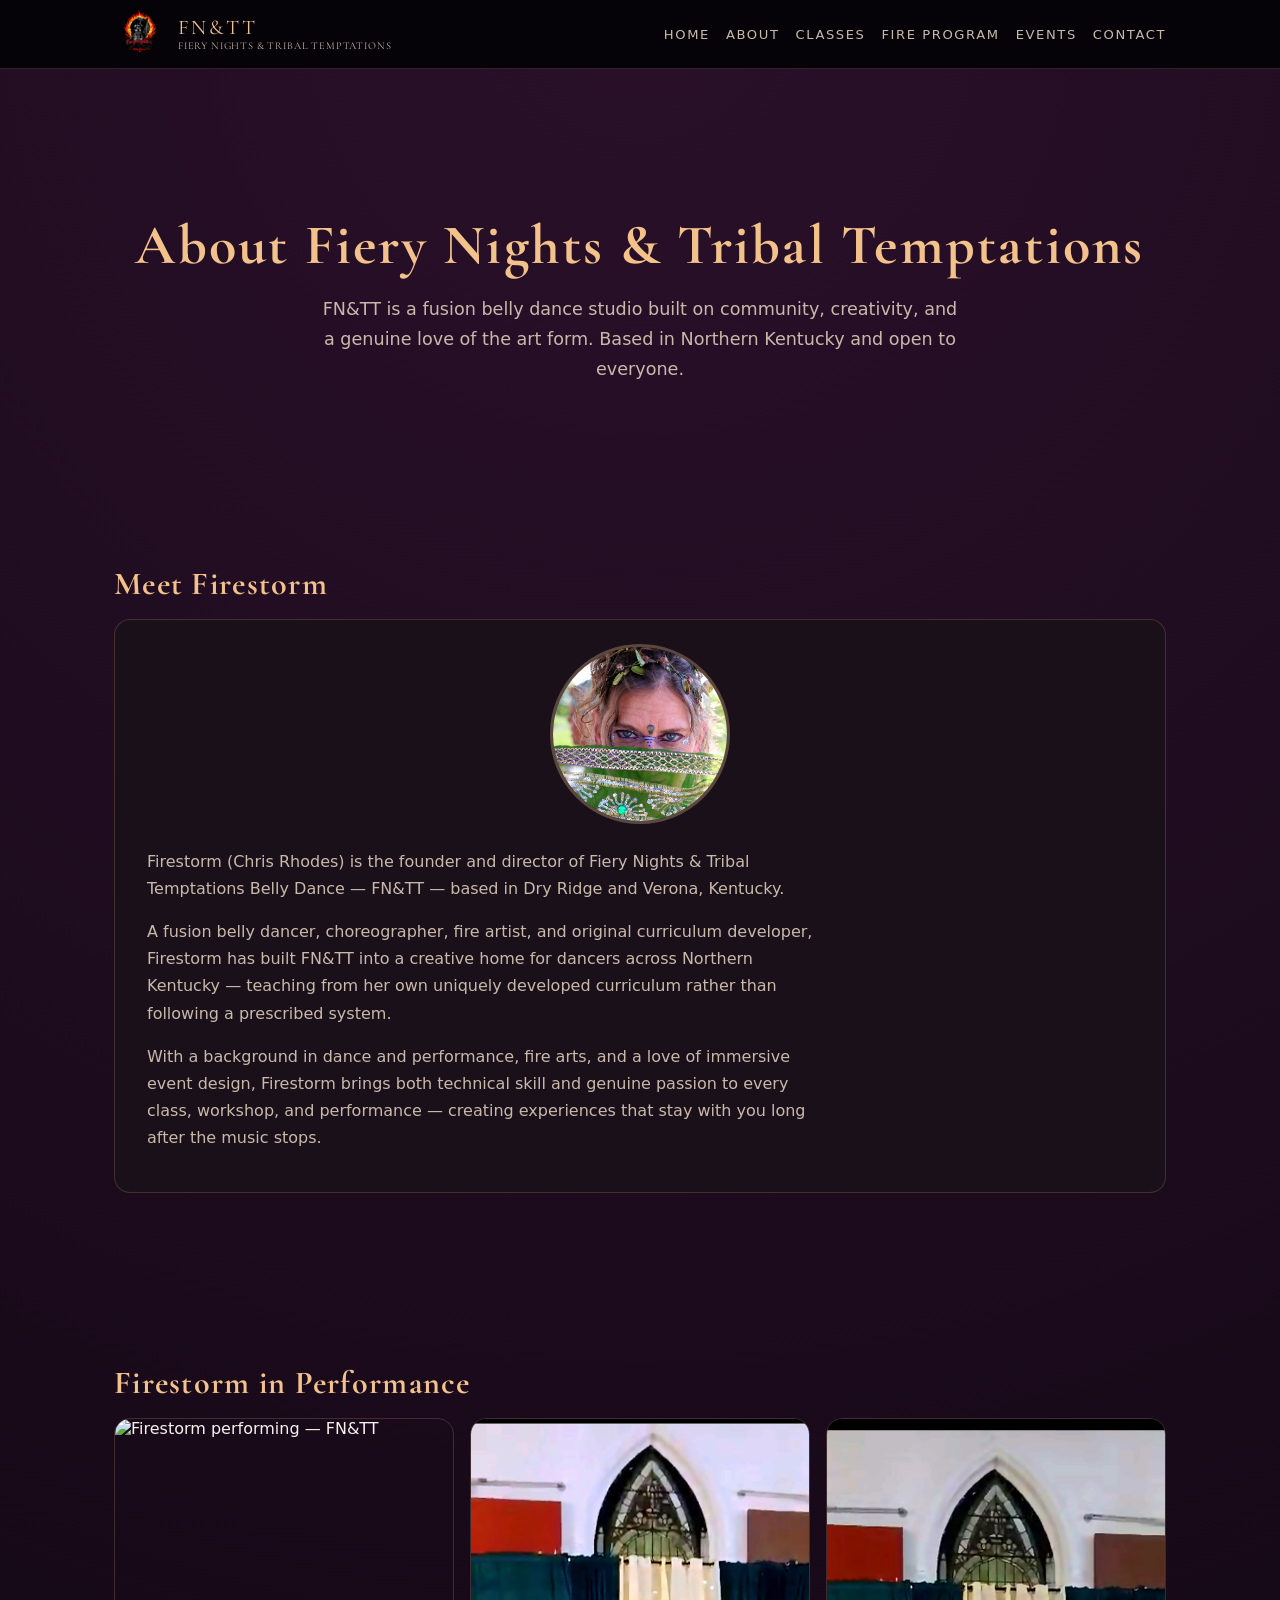
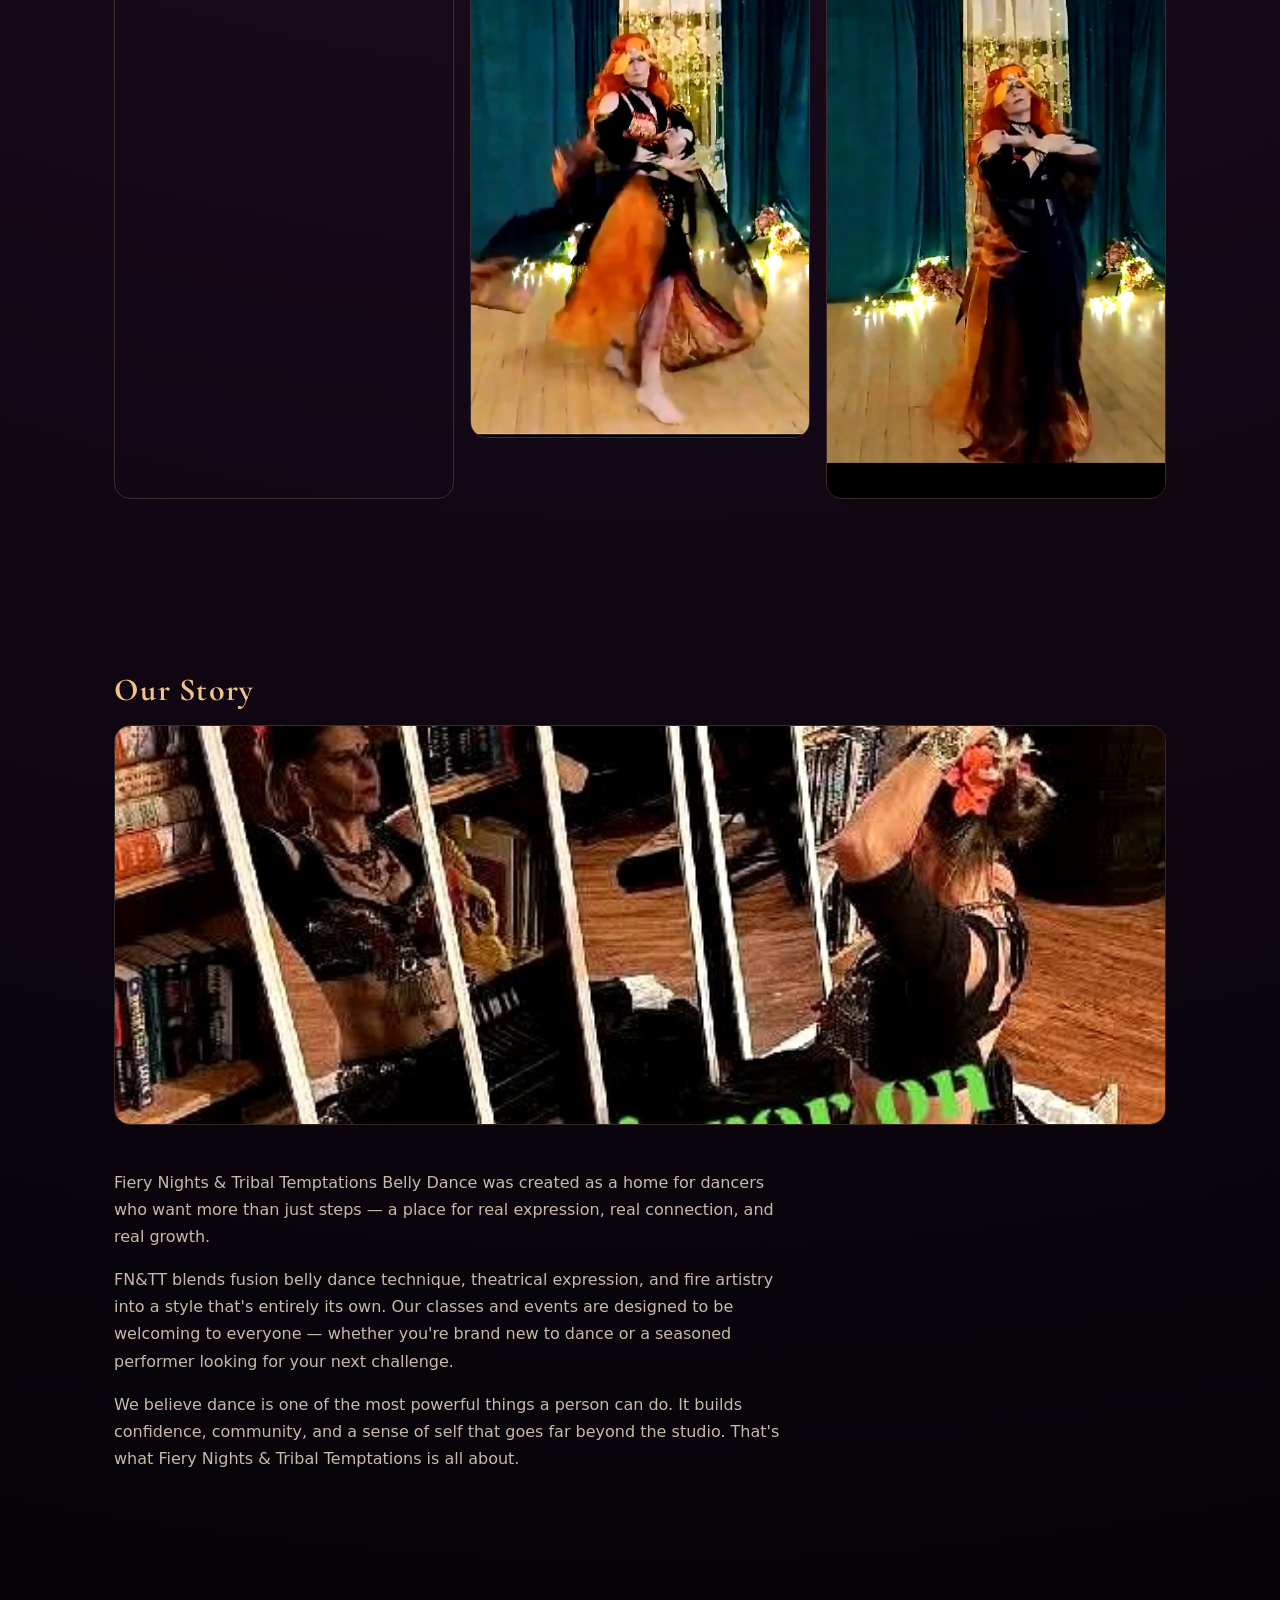
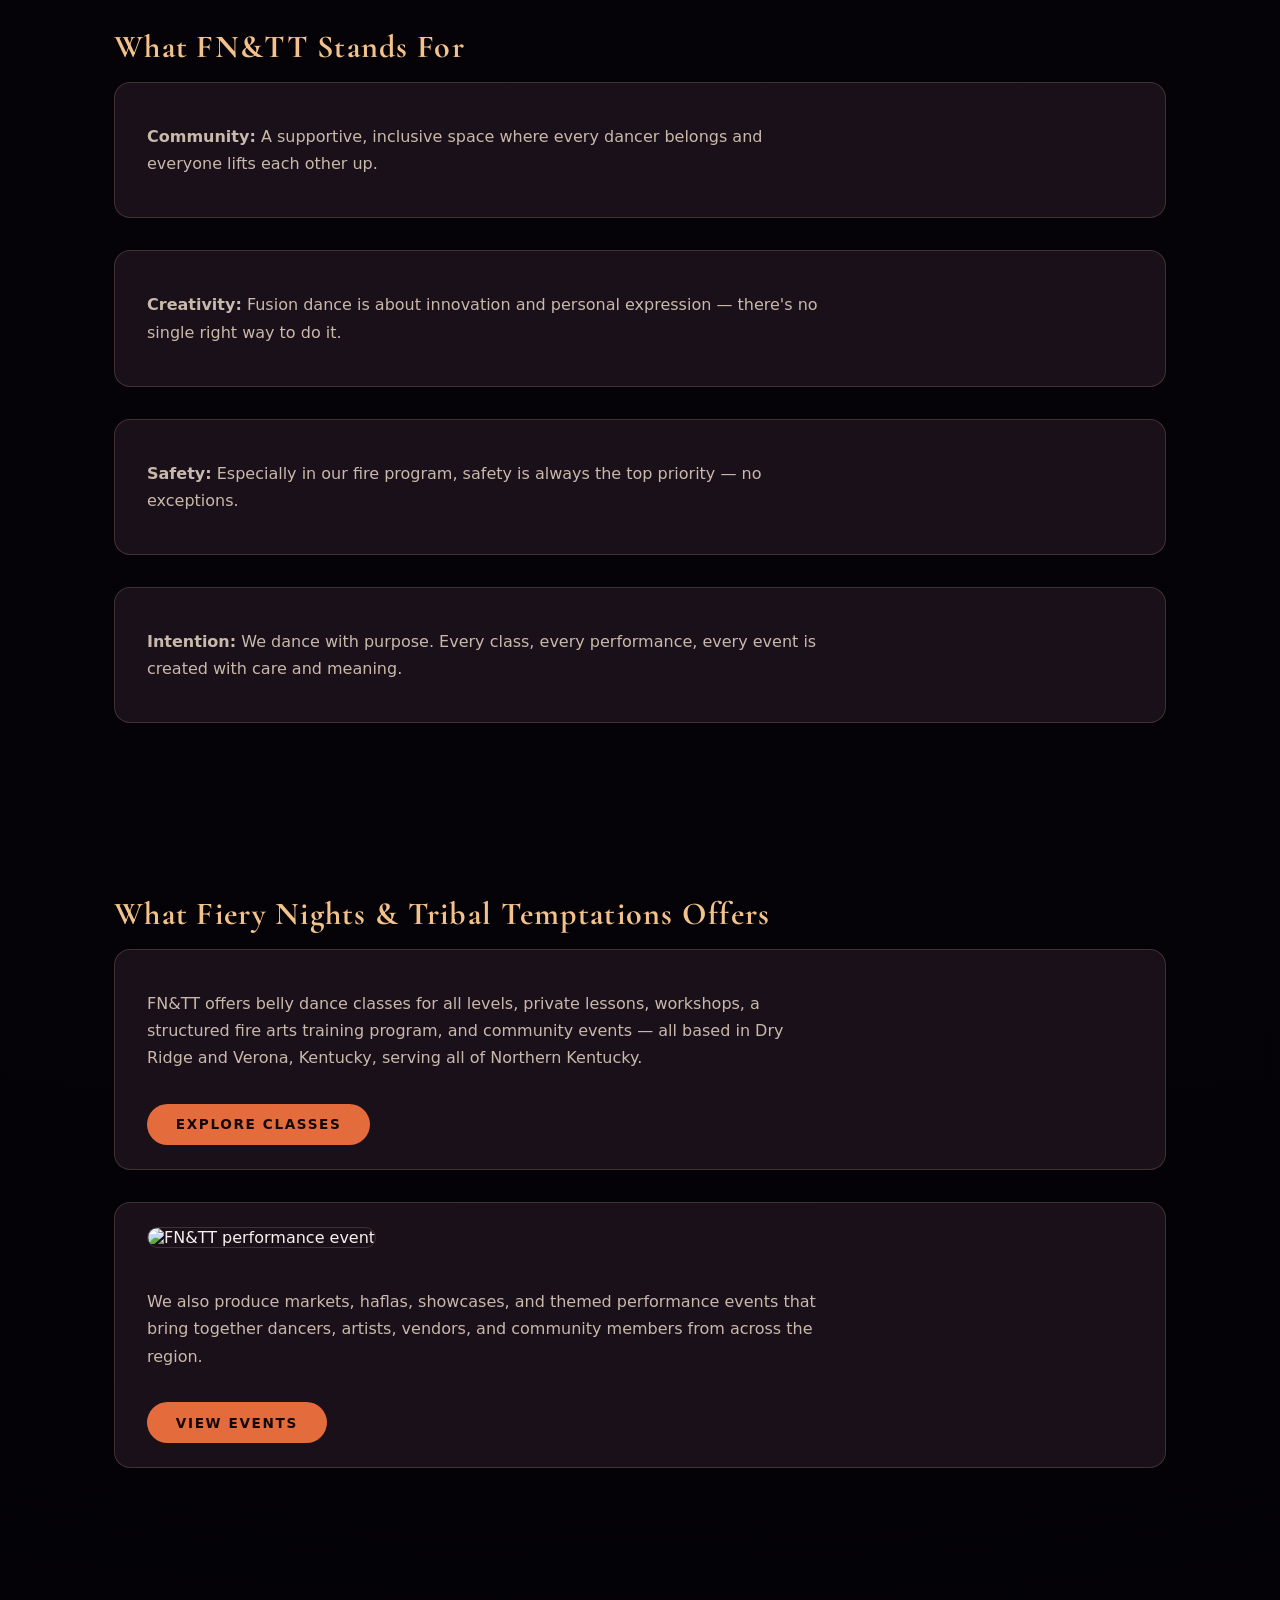
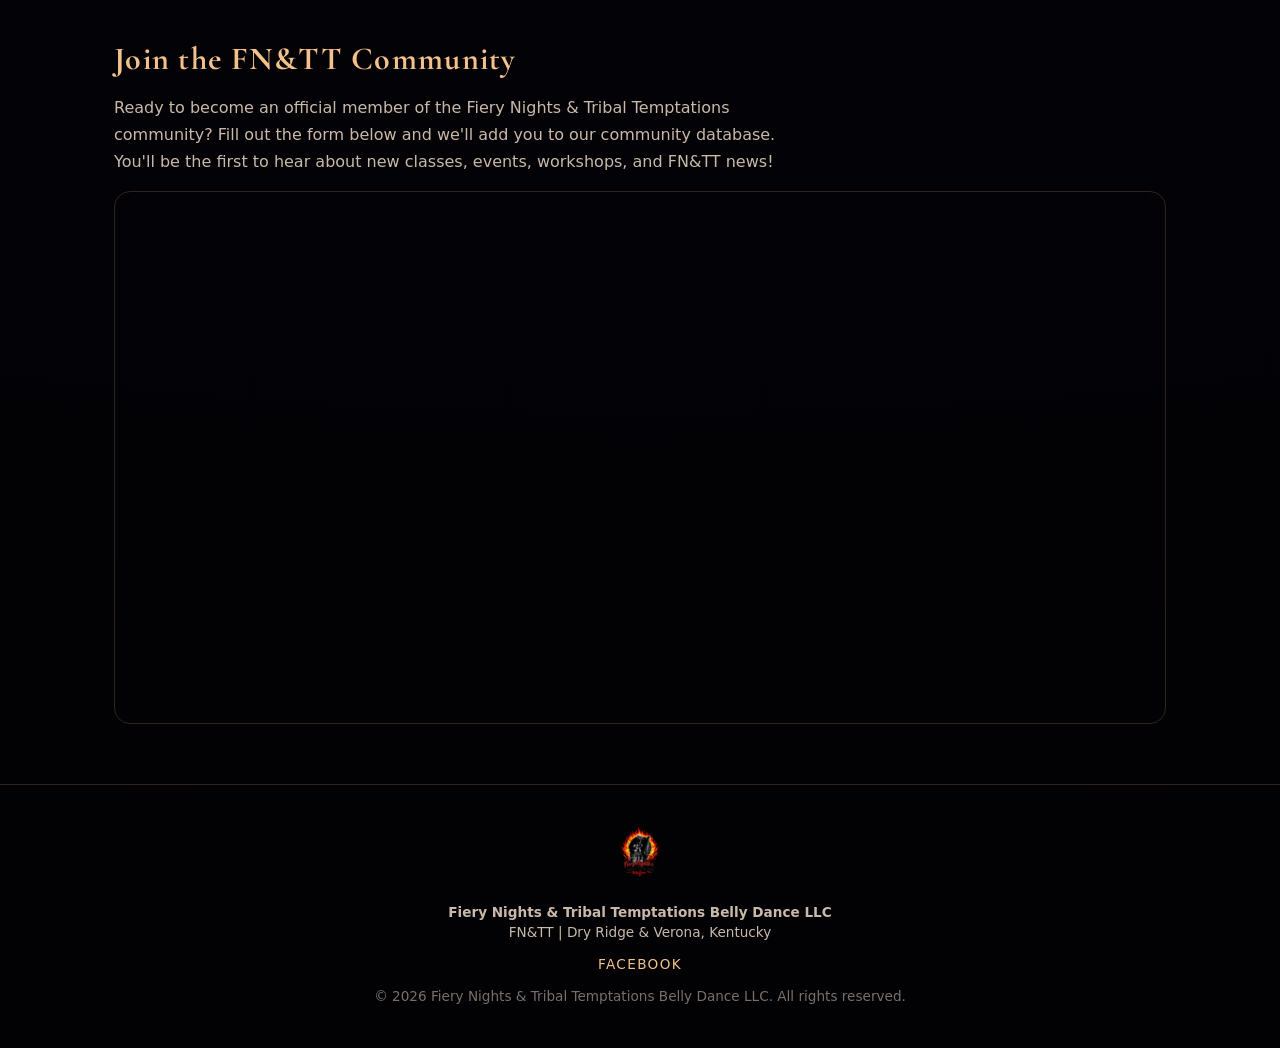
==== commit 071ae818: "Add files via upload" ====
--- a/about.html
+++ b/about.html
@@ -3,20 +3,19 @@
 <head>
   <meta charset="UTF-8" />
   <meta name="viewport" content="width=device-width, initial-scale=1.0" />
-  <title>About – Fiery Nights &amp; Tribal Temptations Belly Dance | FN&TT | Northern Kentucky</title>
-  <meta name="description" content="Meet Firestorm (Chris Rhodes), founder of Fiery Nights &amp; Tribal Temptations Belly Dance — FN&TT — based in Verona &amp; Dry Ridge, Kentucky." />
+  <title>About – Fiery Nights & Tribal Temptations Belly Dance | FN&TT | Northern Kentucky</title>
+  <meta name="description" content="Meet Firestorm (Chris Rhodes), founder of Fiery Nights & Tribal Temptations Belly Dance — FN&TT — based in Dry Ridge & Verona, Kentucky. Join our community!" />
   <link rel="stylesheet" href="styles.css" />
   <link href="https://fonts.googleapis.com/css2?family=Cormorant+Garamond:wght@400;600;700&display=swap" rel="stylesheet" />
 </head>
 <body class="fn-body">
-
   <header class="fn-header">
     <div class="fn-header-inner">
       <a href="index.html" class="fn-logo-wrap">
-        <img src="fntt-logo-transparent.png" alt="Fiery Nights &amp; Tribal Temptations Belly Dance Logo" class="fn-logo-img" />
+        <img src="fntt-logo-transparent.png" alt="Fiery Nights & Tribal Temptations Belly Dance Logo" class="fn-logo-img" />
         <div class="fn-logo-text">
-          <span class="fn-logo-abbr">FN&amp;TT</span>
-          <span class="fn-logo-full">Fiery Nights &amp; Tribal Temptations</span>
+          <span class="fn-logo-abbr">FN&TT</span>
+          <span class="fn-logo-full">Fiery Nights & Tribal Temptations</span>
         </div>
       </a>
       <nav class="fn-nav">
@@ -27,25 +26,14 @@
         <a href="events.html">Events</a>
         <a href="contact.html">Contact</a>
       </nav>
-      <button class="fn-hamburger" aria-label="Open menu" onclick="document.getElementById('fn-drawer').classList.toggle('open')">
-        <span></span><span></span><span></span>
-      </button>
     </div>
-    <nav class="fn-nav-drawer" id="fn-drawer">
-      <a href="index.html">Home</a>
-      <a href="about.html">About</a>
-      <a href="classes.html">Classes</a>
-      <a href="fire-program.html">Fire Program</a>
-      <a href="events.html">Events</a>
-      <a href="contact.html">Contact</a>
-    </nav>
   </header>
 
   <main>
     <section class="fn-hero">
-      <h1>About Fiery Nights &amp; Tribal Temptations</h1>
+      <h1>About Fiery Nights & Tribal Temptations</h1>
       <p>
-        FN&amp;TT is a fusion belly dance studio built on community, creativity, and a genuine
+        FN&TT is a fusion belly dance studio built on community, creativity, and a genuine
         love of the art form. Based in Northern Kentucky and open to everyone.
       </p>
     </section>
@@ -54,40 +42,44 @@
     <section class="fn-section">
       <h2>Meet Firestorm</h2>
       <div class="fn-card">
-        <img src="about-veil-portrait.jpg" alt="Firestorm — Chris Rhodes, founder of Fiery Nights and Tribal Temptations" class="fn-photo-round" />
+        <img src="about-veil-portrait.jpg" alt="Firestorm — founder of FN&TT Belly Dance" class="fn-photo-round" />
         <p>
-          Firestorm (Chris Rhodes) is the founder and director of Fiery Nights &amp; Tribal Temptations
-          Belly Dance — FN&amp;TT — based in Verona and Dry Ridge, Kentucky.
+          Firestorm (Chris Rhodes) is the founder and director of Fiery Nights & Tribal Temptations
+          Belly Dance — FN&TT — based in Dry Ridge and Verona, Kentucky.
         </p>
         <p>
-          A fusion belly dancer, choreographer, fire artist, curriculum developer, and community
-          event organizer, Firestorm has built FN&amp;TT into a creative home for dancers across
-          Northern Kentucky.
+          A fusion belly dancer, choreographer, fire artist, and original curriculum developer,
+          Firestorm has built FN&TT into a creative home for dancers across Northern Kentucky —
+          teaching from her own uniquely developed curriculum rather than following a prescribed system.
         </p>
         <p>
-          With a background in dance, performance, fire arts, and a love of immersive event design,
-          Firestorm brings both technical skill and genuine passion to every class, workshop,
-          and performance — creating experiences that stay with you long after the music stops.
+          With a background in dance and performance, fire arts, and a love of immersive event design,
+          Firestorm brings both technical skill and genuine passion to every class, workshop, and
+          performance — creating experiences that stay with you long after the music stops.
         </p>
       </div>
     </section>
 
     <!-- PERFORMANCE PHOTOS -->
     <section class="fn-section">
-      <h2>Firestorm in Action</h2>
-      <img src="performance-stage-hero.jpg" alt="Firestorm belly dance performance Northern Kentucky" class="fn-photo" />
-      <img src="performance-church-black.jpg" alt="FN&TT performance" class="fn-photo" />
+      <h2>Firestorm in Performance</h2>
+      <div style="display: grid; grid-template-columns: repeat(auto-fit, minmax(280px, 1fr)); gap: 1rem; margin-bottom: 2rem;">
+        <img src="performance-church-spin.jpg" alt="Firestorm performing — FN&TT" class="fn-photo" style="margin-bottom:0;" />
+        <img src="performance-church-hip-twist.jpg" alt="Firestorm performing — FN&TT" class="fn-photo" style="margin-bottom:0;" />
+        <img src="performance-church-black.jpg" alt="Firestorm performing — FN&TT" class="fn-photo" style="margin-bottom:0;" />
+      </div>
     </section>
 
     <!-- OUR STORY -->
     <section class="fn-section">
       <h2>Our Story</h2>
+      <img src="social-mirror-rehearsal.jpg" alt="FN&TT rehearsal — Fiery Nights & Tribal Temptations" class="fn-photo" style="max-height: 400px;" />
       <p>
-        Fiery Nights &amp; Tribal Temptations Belly Dance was created as a home for dancers who
+        Fiery Nights & Tribal Temptations Belly Dance was created as a home for dancers who
         want more than just steps — a place for real expression, real connection, and real growth.
       </p>
       <p>
-        FN&amp;TT blends fusion belly dance technique, theatrical expression, and fire artistry
+        FN&TT blends fusion belly dance technique, theatrical expression, and fire artistry
         into a style that's entirely its own. Our classes and events are designed to be
         welcoming to everyone — whether you're brand new to dance or a seasoned performer
         looking for your next challenge.
@@ -95,50 +87,78 @@
       <p>
         We believe dance is one of the most powerful things a person can do. It builds
         confidence, community, and a sense of self that goes far beyond the studio.
-        That's what Fiery Nights &amp; Tribal Temptations is all about.
+        That's what Fiery Nights & Tribal Temptations is all about.
       </p>
     </section>
 
     <!-- VALUES -->
     <section class="fn-section">
-      <h2>What FN&amp;TT Stands For</h2>
+      <h2>What FN&TT Stands For</h2>
       <div class="fn-card">
-        <p><strong>🔥 Community:</strong> A supportive, inclusive space where every dancer belongs and everyone lifts each other up.</p>
+        <p><strong>Community:</strong> A supportive, inclusive space where every dancer belongs and everyone lifts each other up.</p>
       </div>
       <div class="fn-card">
-        <p><strong>🔥 Creativity:</strong> Fusion dance is about innovation and personal expression — there's no single right way to do it.</p>
+        <p><strong>Creativity:</strong> Fusion dance is about innovation and personal expression — there's no single right way to do it.</p>
       </div>
       <div class="fn-card">
-        <p><strong>🔥 Safety:</strong> Especially in our fire program, safety is always the top priority — no exceptions.</p>
+        <p><strong>Safety:</strong> Especially in our fire program, safety is always the top priority — no exceptions.</p>
       </div>
       <div class="fn-card">
-        <p><strong>🔥 Intention:</strong> We dance with purpose. Every class, every performance, every event is created with care and meaning.</p>
+        <p><strong>Intention:</strong> We dance with purpose. Every class, every performance, every event is created with care and meaning.</p>
       </div>
     </section>
 
-    <section class="fn-section fn-cta-section">
-      <h2>Ready to Join FN&amp;TT?</h2>
-      <p>We'd love to welcome you into the Fiery Nights &amp; Tribal Temptations community.</p>
-      <div style="display:flex; gap:1rem; justify-content:center; flex-wrap:wrap;">
-        <a class="fn-btn" href="classes.html">View Classes</a>
-        <a class="fn-btn fn-btn-outline" href="contact.html">Get in Touch</a>
+    <!-- WHAT WE OFFER -->
+    <section class="fn-section">
+      <h2>What Fiery Nights & Tribal Temptations Offers</h2>
+      <div class="fn-card">
+        <p>
+          FN&TT offers belly dance classes for all levels, private lessons, workshops, a structured
+          fire arts training program, and community events — all based in Dry Ridge and Verona,
+          Kentucky, serving all of Northern Kentucky.
+        </p>
+        <a class="fn-btn" href="classes.html">Explore Classes</a>
       </div>
+      <div class="fn-card">
+        <img src="performance-stage-crouch.jpg" alt="FN&TT performance event" class="fn-photo" />
+        <p>
+          We also produce markets, haflas, showcases, and themed performance events that bring
+          together dancers, artists, vendors, and community members from across the region.
+        </p>
+        <a class="fn-btn" href="events.html">View Events</a>
+      </div>
+    </section>
+
+    <!-- JOIN THE COMMUNITY -->
+    <section class="fn-section">
+      <h2>Join the FN&TT Community</h2>
+      <p>
+        Ready to become an official member of the Fiery Nights & Tribal Temptations community?
+        Fill out the form below and we'll add you to our community database. You'll be the
+        first to hear about new classes, events, workshops, and FN&TT news!
+      </p>
+      <iframe
+        class="airtable-embed"
+        src="https://airtable.com/embed/app8OIeHsQbBY35iT/pagpze3orGTbOsGAw/form"
+        frameborder="0"
+        onmousewheel=""
+        width="100%"
+        height="533"
+        style="background: transparent; border: 1px solid rgba(244,197,140,0.18); border-radius: 1rem;">
+      </iframe>
     </section>
   </main>
 
   <footer class="fn-footer">
     <div class="fn-footer-inner">
       <img src="fntt-logo-transparent.png" alt="FN&TT Logo" style="height:60px; margin-bottom:0.75rem;" />
-      <p><strong>Fiery Nights &amp; Tribal Temptations Belly Dance LLC</strong></p>
-      <p>FN&amp;TT | Verona &amp; Dry Ridge, Kentucky</p>
+      <p><strong>Fiery Nights & Tribal Temptations Belly Dance LLC</strong></p>
+      <p>FN&TT | Dry Ridge & Verona, Kentucky</p>
       <div class="fn-social">
-        <a href="https://www.facebook.com/share/1CQ35tfrSS/" target="_blank" rel="noopener">
-          <img src="fntt-facebook-icon.png" alt="Facebook" style="height:44px;" />
-        </a>
+        <a href="https://www.facebook.com/share/1CQ35tfrSS/" target="_blank" rel="noopener">Facebook</a>
       </div>
-      <p class="fn-footer-copy">© 2026 Fiery Nights &amp; Tribal Temptations Belly Dance LLC. All rights reserved.</p>
+      <p class="fn-footer-copy">© 2026 Fiery Nights & Tribal Temptations Belly Dance LLC. All rights reserved.</p>
     </div>
   </footer>
-
 </body>
 </html>
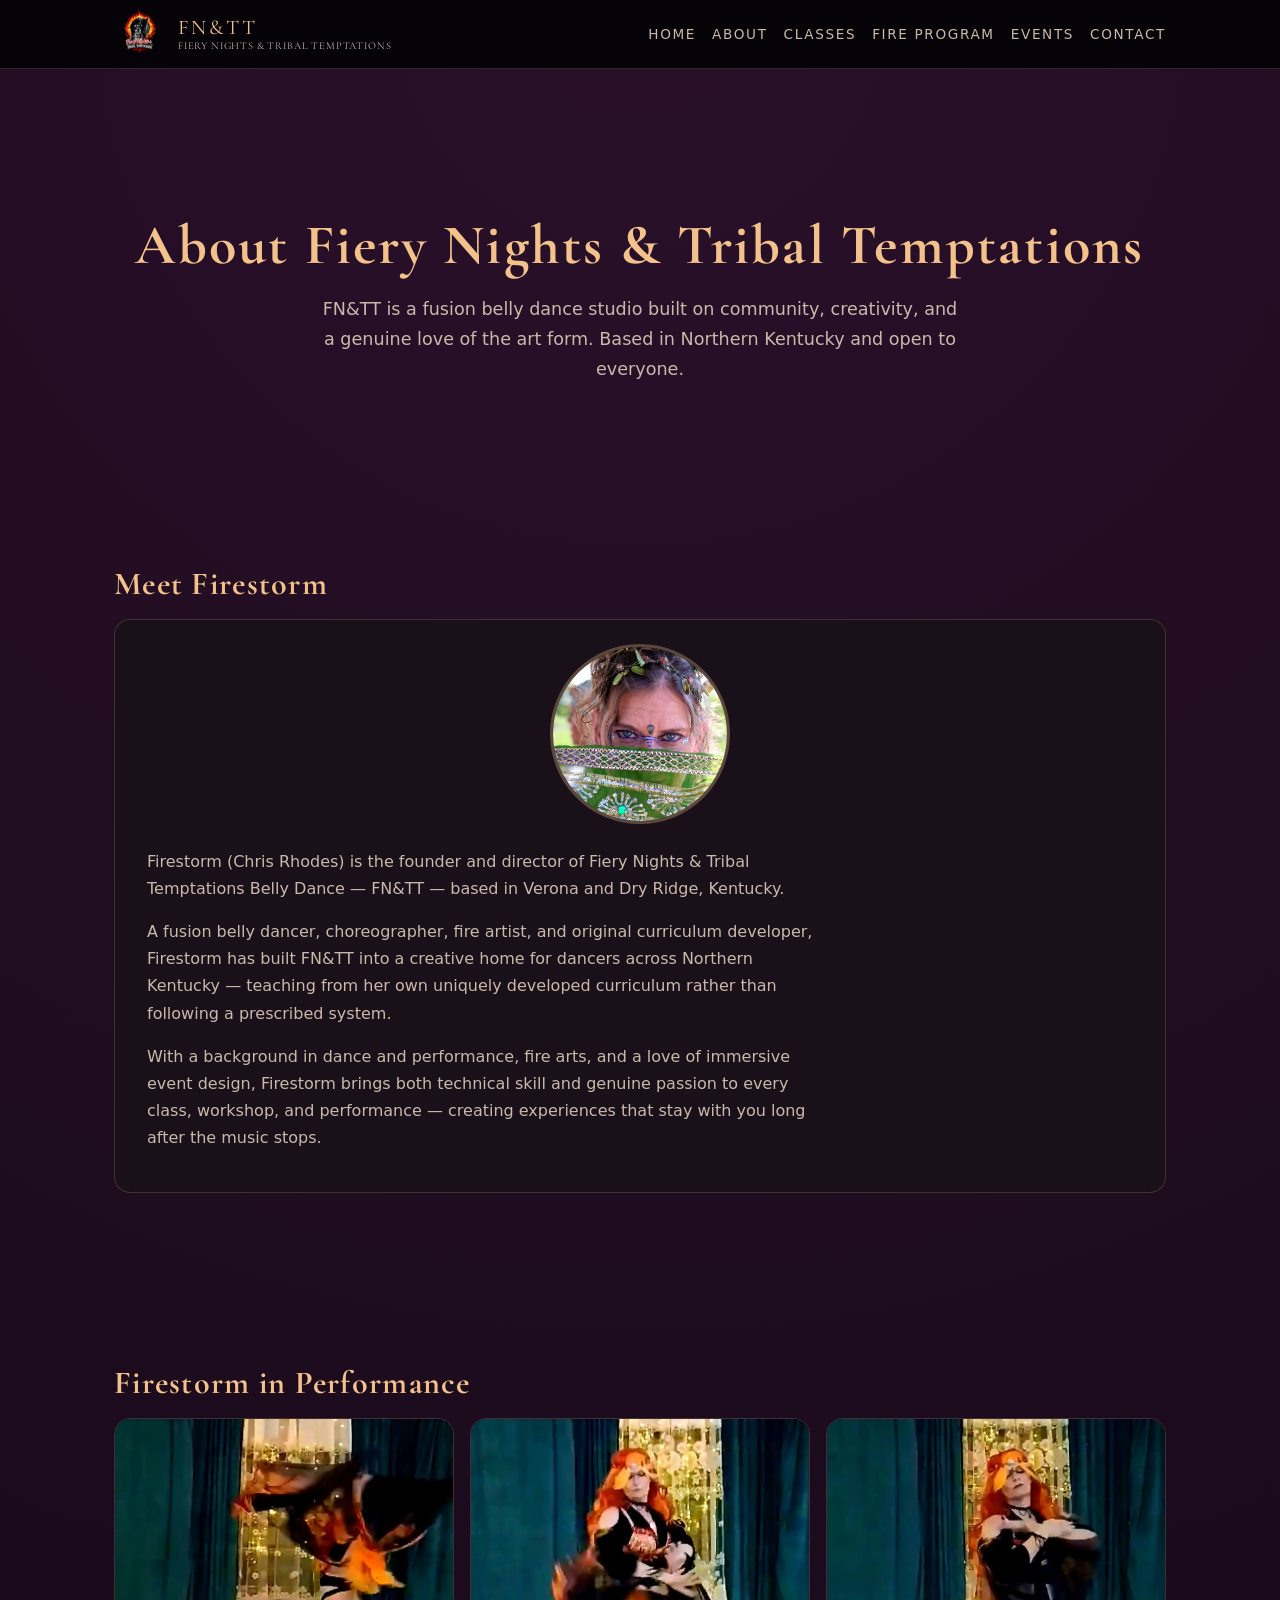
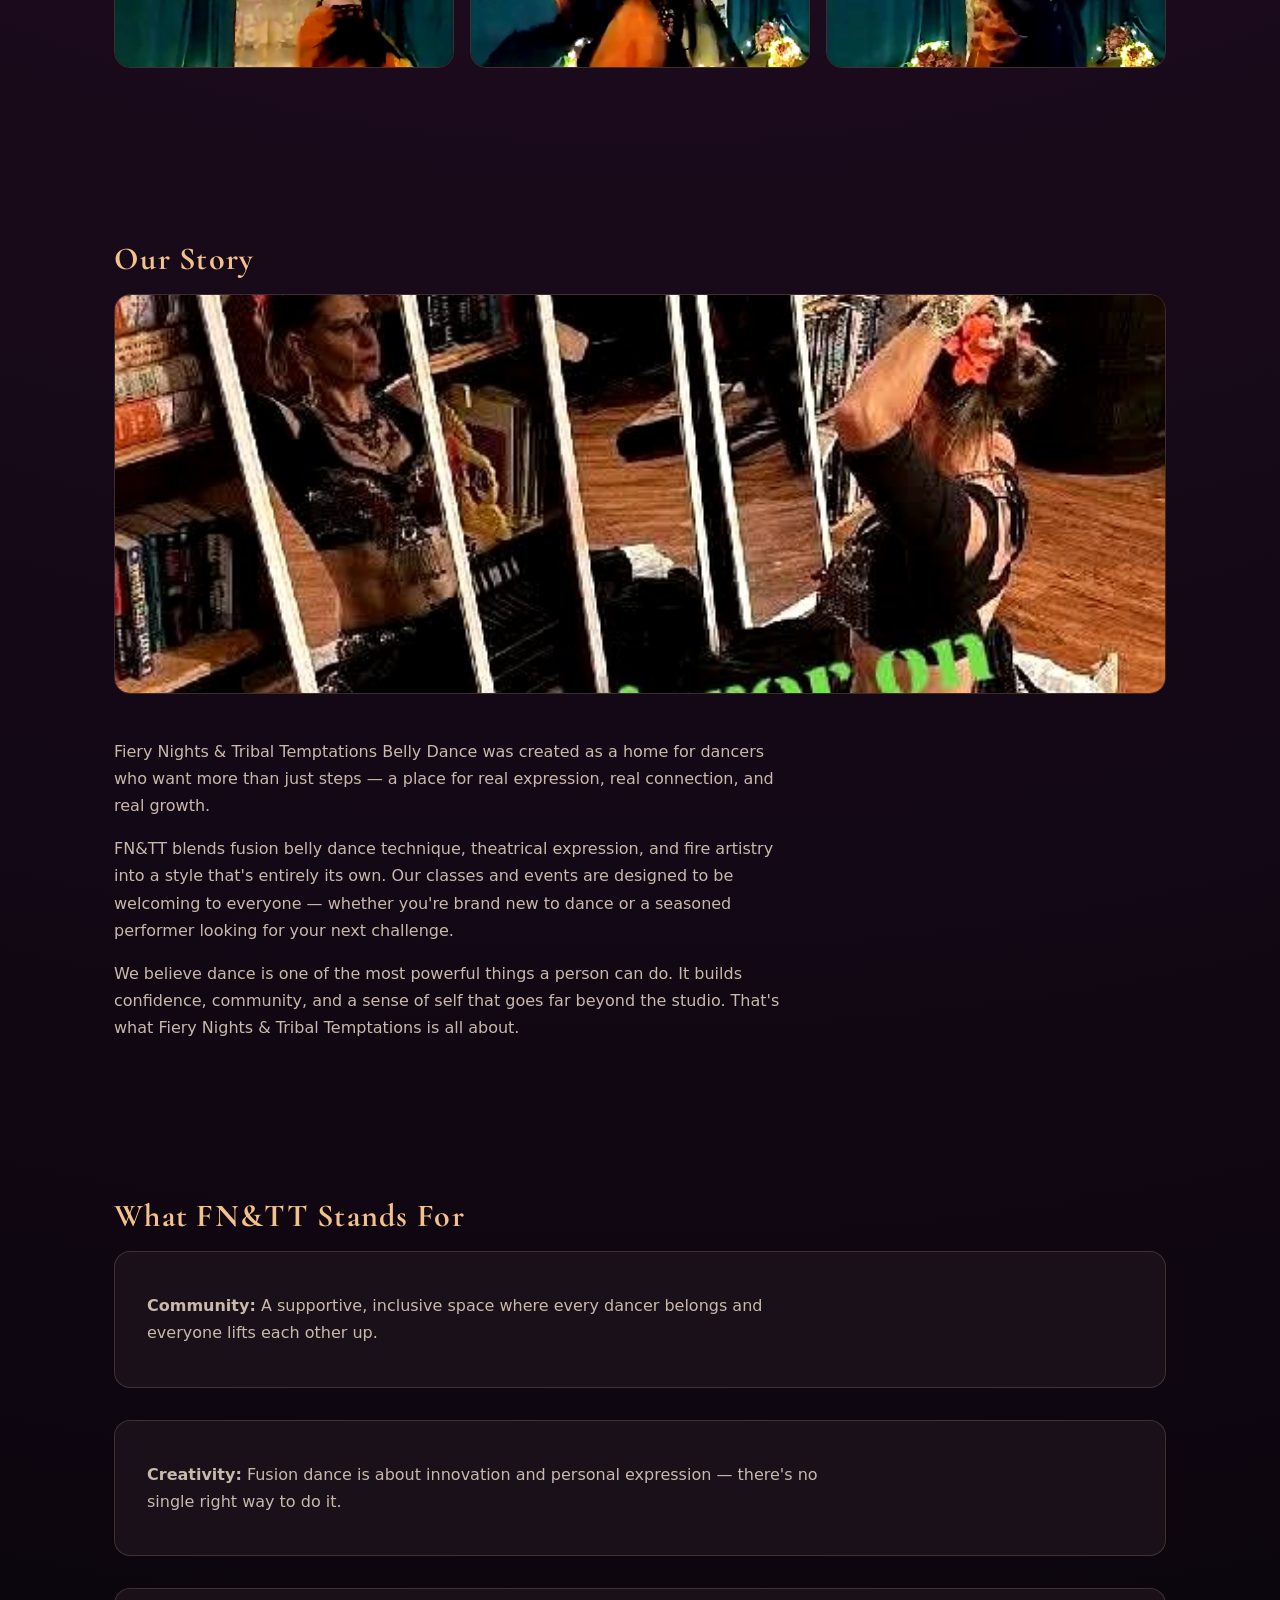
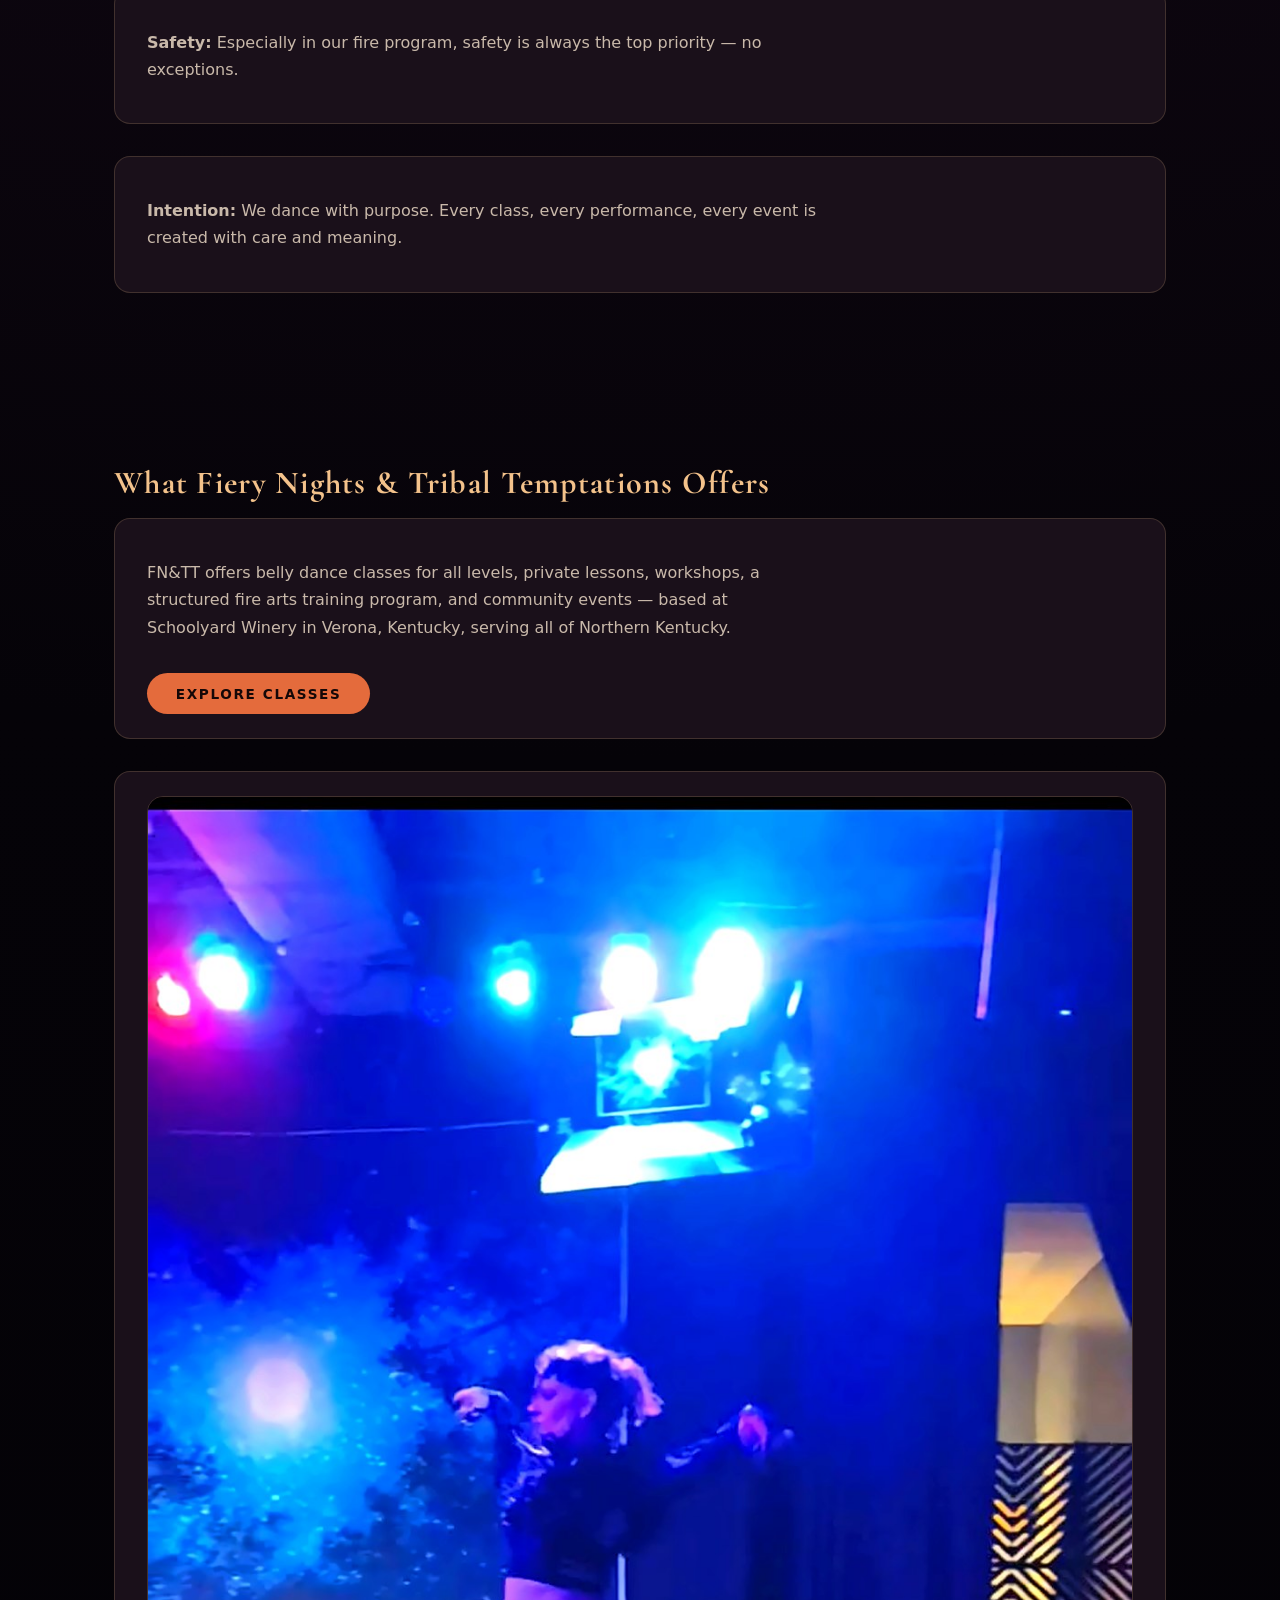
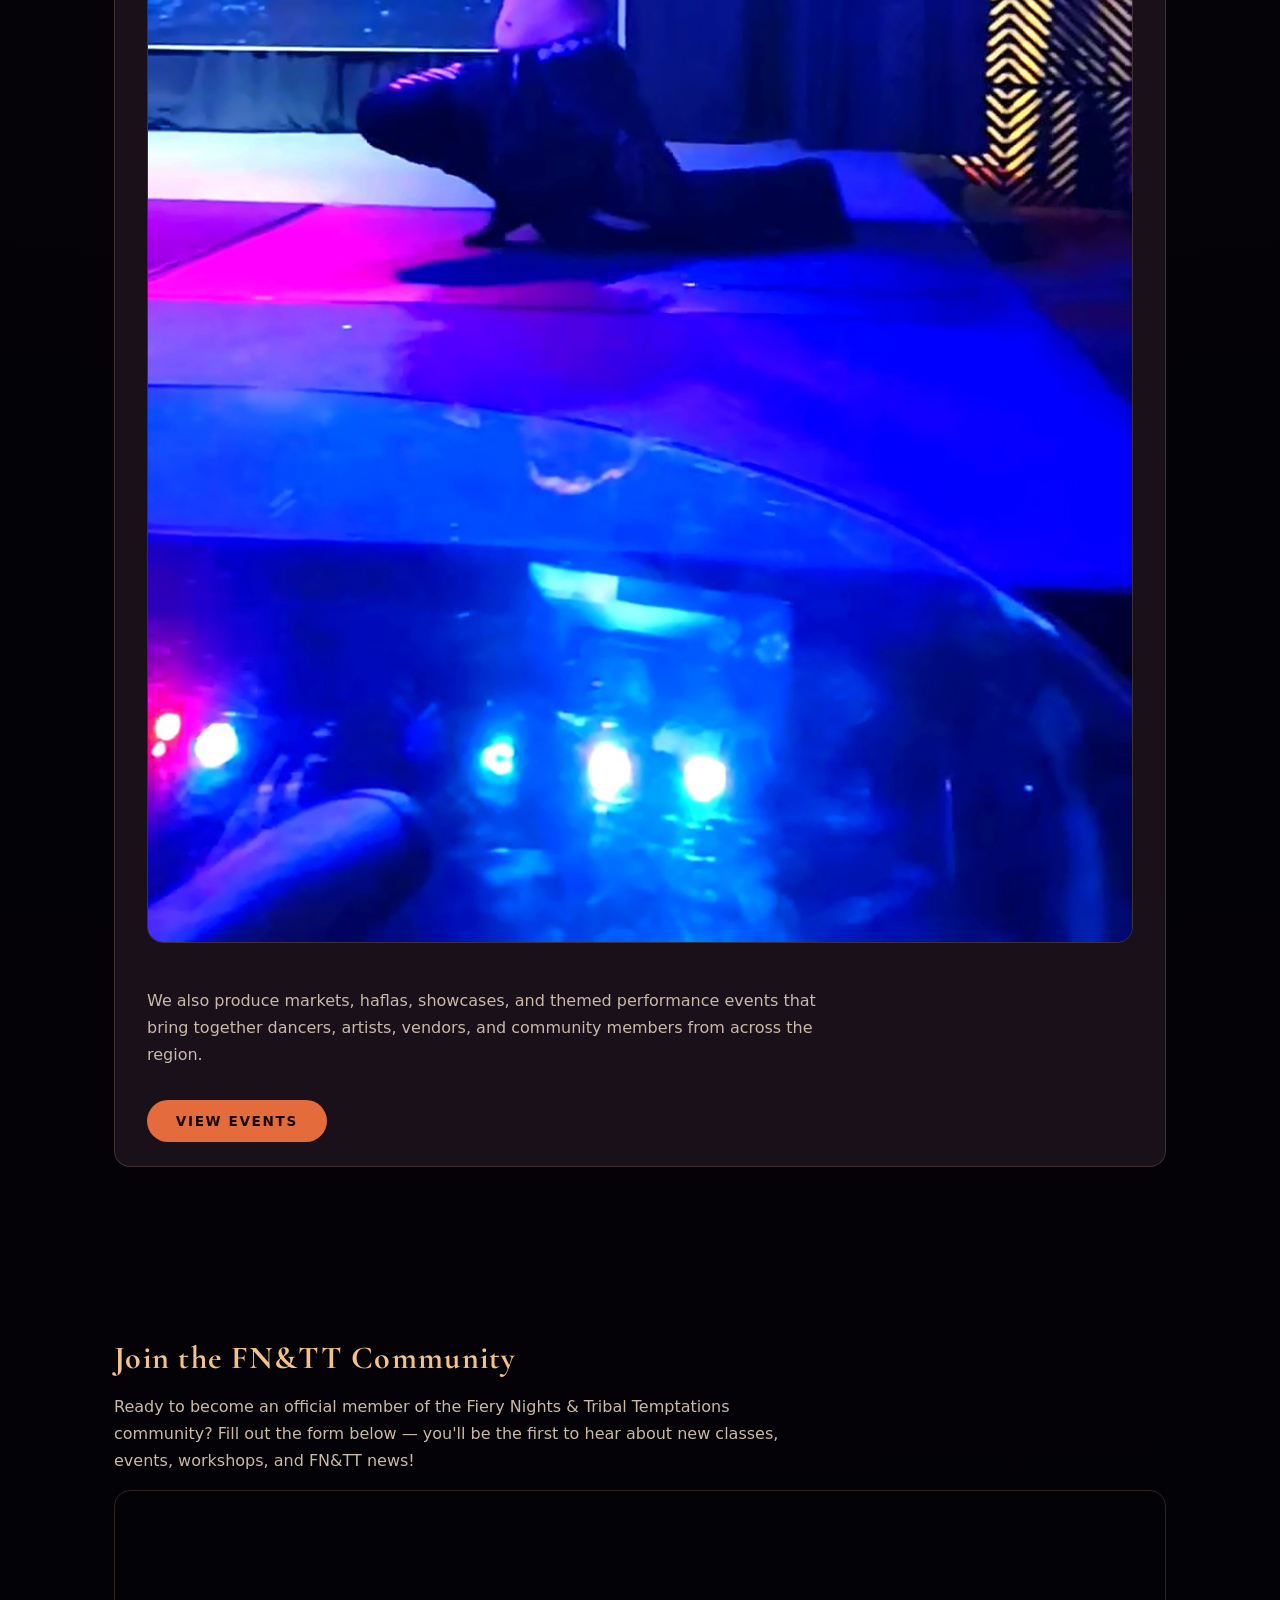
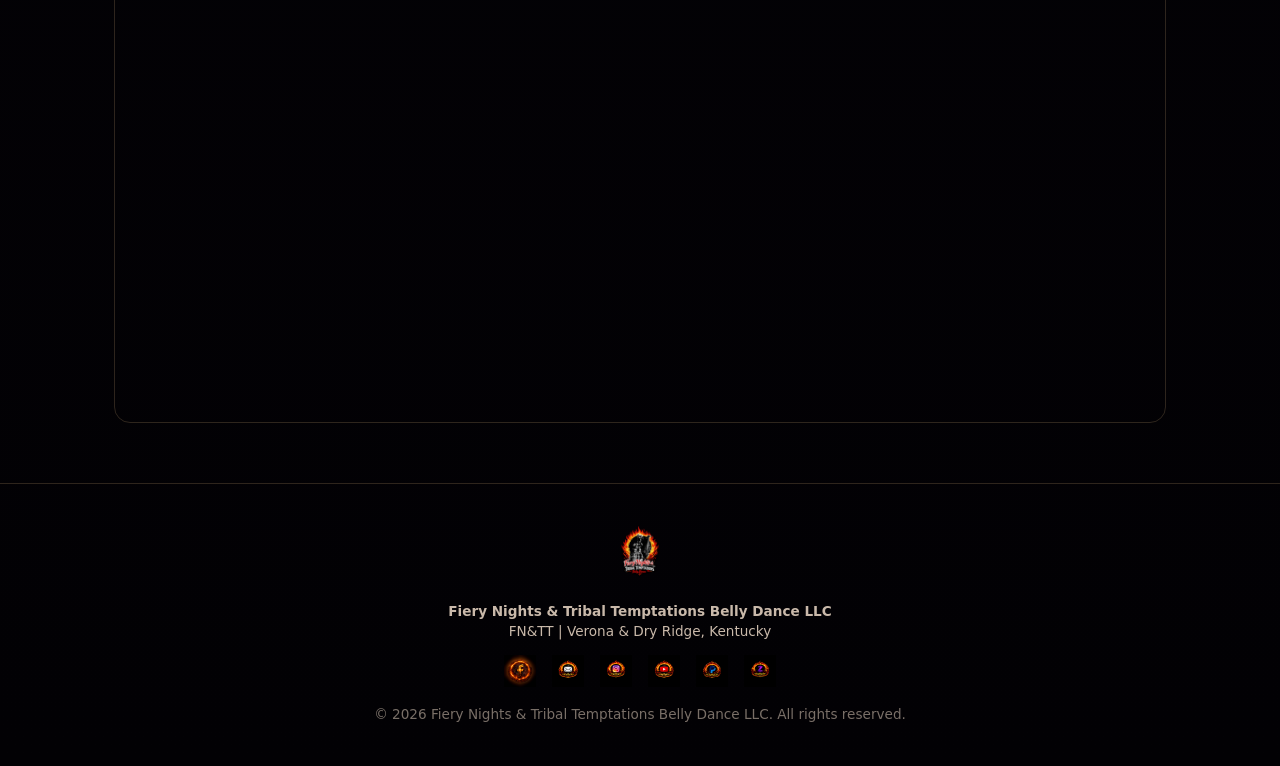
==== commit 242228a5: "Add files via upload" ====
--- a/about.html
+++ b/about.html
@@ -4,7 +4,7 @@
   <meta charset="UTF-8" />
   <meta name="viewport" content="width=device-width, initial-scale=1.0" />
   <title>About – Fiery Nights & Tribal Temptations Belly Dance | FN&TT | Northern Kentucky</title>
-  <meta name="description" content="Meet Firestorm (Chris Rhodes), founder of Fiery Nights & Tribal Temptations Belly Dance — FN&TT — based in Dry Ridge & Verona, Kentucky. Join our community!" />
+  <meta name="description" content="Meet Firestorm (Chris Rhodes), founder of Fiery Nights & Tribal Temptations Belly Dance — FN&TT — based in Verona & Dry Ridge, Kentucky." />
   <link rel="stylesheet" href="styles.css" />
   <link href="https://fonts.googleapis.com/css2?family=Cormorant+Garamond:wght@400;600;700&display=swap" rel="stylesheet" />
 </head>
@@ -44,8 +44,8 @@
       <div class="fn-card">
         <img src="about-veil-portrait.jpg" alt="Firestorm — founder of FN&TT Belly Dance" class="fn-photo-round" />
         <p>
-          Firestorm (Chris Rhodes) is the founder and director of Fiery Nights & Tribal Temptations
-          Belly Dance — FN&TT — based in Dry Ridge and Verona, Kentucky.
+          Firestorm (Chris Rhodes) is the founder and director of Fiery Nights & Tribal
+          Temptations Belly Dance — FN&TT — based in Verona and Dry Ridge, Kentucky.
         </p>
         <p>
           A fusion belly dancer, choreographer, fire artist, and original curriculum developer,
@@ -53,9 +53,10 @@
           teaching from her own uniquely developed curriculum rather than following a prescribed system.
         </p>
         <p>
-          With a background in dance and performance, fire arts, and a love of immersive event design,
-          Firestorm brings both technical skill and genuine passion to every class, workshop, and
-          performance — creating experiences that stay with you long after the music stops.
+          With a background in dance and performance, fire arts, and a love of immersive event
+          design, Firestorm brings both technical skill and genuine passion to every class,
+          workshop, and performance — creating experiences that stay with you long after the
+          music stops.
         </p>
       </div>
     </section>
@@ -63,17 +64,17 @@
     <!-- PERFORMANCE PHOTOS -->
     <section class="fn-section">
       <h2>Firestorm in Performance</h2>
-      <div style="display: grid; grid-template-columns: repeat(auto-fit, minmax(280px, 1fr)); gap: 1rem; margin-bottom: 2rem;">
-        <img src="performance-church-spin.jpg" alt="Firestorm performing — FN&TT" class="fn-photo" style="margin-bottom:0;" />
-        <img src="performance-church-hip-twist.jpg" alt="Firestorm performing — FN&TT" class="fn-photo" style="margin-bottom:0;" />
-        <img src="performance-church-black.jpg" alt="Firestorm performing — FN&TT" class="fn-photo" style="margin-bottom:0;" />
+      <div class="fn-photo-grid">
+        <img src="performance-church-spin-1.jpg" alt="Firestorm performing — FN&TT" />
+        <img src="performance-church-hip-twist.jpg" alt="Firestorm performing — FN&TT" />
+        <img src="performance-church-black.jpg" alt="Firestorm performing — FN&TT" />
       </div>
     </section>
 
     <!-- OUR STORY -->
     <section class="fn-section">
       <h2>Our Story</h2>
-      <img src="social-mirror-rehearsal.jpg" alt="FN&TT rehearsal — Fiery Nights & Tribal Temptations" class="fn-photo" style="max-height: 400px;" />
+      <img src="social-mirror-rehearsal-1.jpg" alt="FN&TT rehearsal" class="fn-photo" style="max-height:400px;" />
       <p>
         Fiery Nights & Tribal Temptations Belly Dance was created as a home for dancers who
         want more than just steps — a place for real expression, real connection, and real growth.
@@ -113,14 +114,14 @@
       <h2>What Fiery Nights & Tribal Temptations Offers</h2>
       <div class="fn-card">
         <p>
-          FN&TT offers belly dance classes for all levels, private lessons, workshops, a structured
-          fire arts training program, and community events — all based in Dry Ridge and Verona,
-          Kentucky, serving all of Northern Kentucky.
+          FN&TT offers belly dance classes for all levels, private lessons, workshops, a
+          structured fire arts training program, and community events — based at Schoolyard
+          Winery in Verona, Kentucky, serving all of Northern Kentucky.
         </p>
         <a class="fn-btn" href="classes.html">Explore Classes</a>
       </div>
       <div class="fn-card">
-        <img src="performance-stage-crouch.jpg" alt="FN&TT performance event" class="fn-photo" />
+        <img src="performance-stage-crouch-1.jpg" alt="FN&TT performance event" class="fn-photo" />
         <p>
           We also produce markets, haflas, showcases, and themed performance events that bring
           together dancers, artists, vendors, and community members from across the region.
@@ -134,8 +135,8 @@
       <h2>Join the FN&TT Community</h2>
       <p>
         Ready to become an official member of the Fiery Nights & Tribal Temptations community?
-        Fill out the form below and we'll add you to our community database. You'll be the
-        first to hear about new classes, events, workshops, and FN&TT news!
+        Fill out the form below — you'll be the first to hear about new classes, events,
+        workshops, and FN&TT news!
       </p>
       <iframe
         class="airtable-embed"
@@ -151,11 +152,16 @@
 
   <footer class="fn-footer">
     <div class="fn-footer-inner">
-      <img src="fntt-logo-transparent.png" alt="FN&TT Logo" style="height:60px; margin-bottom:0.75rem;" />
+      <img src="fntt-logo-transparent.png" alt="FN&TT Logo" style="height:60px;margin-bottom:0.75rem;" />
       <p><strong>Fiery Nights & Tribal Temptations Belly Dance LLC</strong></p>
-      <p>FN&TT | Dry Ridge & Verona, Kentucky</p>
+      <p>FN&TT | Verona & Dry Ridge, Kentucky</p>
       <div class="fn-social">
-        <a href="https://www.facebook.com/share/1CQ35tfrSS/" target="_blank" rel="noopener">Facebook</a>
+        <a href="https://www.facebook.com/share/1CQ35tfrSS/" target="_blank" rel="noopener"><img src="fntt-facebook-icon.png" alt="Facebook" /></a>
+        <a href="mailto:fierynightsntribaltemptations@gmail.com"><img src="fntt-email-icon.png" alt="Email" /></a>
+        <a href="#"><img src="fntt-instagram-icon.png" alt="Instagram" /></a>
+        <a href="#"><img src="fntt-youtube-icon.png" alt="YouTube" /></a>
+        <a href="#"><img src="fntt-paypal-icon.png" alt="PayPal" /></a>
+        <a href="#"><img src="fntt-zelle-icon.png" alt="Zelle" /></a>
       </div>
       <p class="fn-footer-copy">© 2026 Fiery Nights & Tribal Temptations Belly Dance LLC. All rights reserved.</p>
     </div>
--- a/styles.css
+++ b/styles.css
@@ -1,6 +1,6 @@
 /* ============================================
    FN&TT — Fiery Nights & Tribal Temptations
-   Stylesheet — 2026 Edition
+   Stylesheet — Final 2026 Edition
    ============================================ */
 
 @import url('https://fonts.googleapis.com/css2?family=Cormorant+Garamond:wght@400;600;700&display=swap');
@@ -30,8 +30,8 @@
 .fn-header {
   position: sticky;
   top: 0;
-  z-index: 100;
-  background: rgba(5, 3, 8, 0.97);
+  z-index: 10;
+  background: rgba(5, 3, 8, 0.96);
   border-bottom: 1px solid rgba(244, 197, 140, 0.18);
 }
 
@@ -42,6 +42,7 @@
   display: flex;
   align-items: center;
   justify-content: space-between;
+  flex-wrap: wrap;
   gap: 0.5rem;
 }
 
@@ -50,10 +51,12 @@
   align-items: center;
   gap: 0.75rem;
   text-decoration: none;
-  flex-shrink: 0;
-}
-
-.fn-logo-img { height: 52px; width: auto; }
+}
+
+.fn-logo-img {
+  height: 52px;
+  width: auto;
+}
 
 .fn-logo-text {
   display: flex;
@@ -77,10 +80,9 @@
   color: var(--muted);
 }
 
-/* Desktop nav */
 .fn-nav {
   display: flex;
-  align-items: center;
+  flex-wrap: wrap;
   gap: 0.25rem;
 }
 
@@ -88,59 +90,13 @@
   margin-left: 0.75rem;
   text-decoration: none;
   color: var(--muted);
-  font-size: 0.82rem;
+  font-size: 0.85rem;
   text-transform: uppercase;
   letter-spacing: 0.12em;
   transition: color 0.2s;
-  white-space: nowrap;
 }
 
 .fn-nav a:hover { color: var(--accent-soft); }
-
-/* Hamburger */
-.fn-hamburger {
-  display: none;
-  flex-direction: column;
-  gap: 5px;
-  background: none;
-  border: none;
-  cursor: pointer;
-  padding: 6px;
-}
-
-.fn-hamburger span {
-  display: block;
-  width: 24px;
-  height: 2px;
-  background: var(--accent-soft);
-  border-radius: 2px;
-  transition: all 0.3s;
-}
-
-/* Mobile drawer */
-.fn-nav-drawer {
-  display: none;
-  flex-direction: column;
-  background: rgba(5, 3, 8, 0.99);
-  border-top: 1px solid rgba(244,197,140,0.15);
-  padding: 1rem 1.5rem 1.5rem;
-}
-
-.fn-nav-drawer.open { display: flex; }
-
-.fn-nav-drawer a {
-  text-decoration: none;
-  color: var(--muted);
-  font-size: 1rem;
-  text-transform: uppercase;
-  letter-spacing: 0.12em;
-  padding: 0.75rem 0;
-  border-bottom: 1px solid rgba(244,197,140,0.08);
-  transition: color 0.2s;
-}
-
-.fn-nav-drawer a:last-child { border-bottom: none; }
-.fn-nav-drawer a:hover { color: var(--accent-soft); }
 
 /* ============================================
    HERO
@@ -149,6 +105,32 @@
 .fn-hero {
   padding: 6rem 1.5rem 4rem;
   text-align: center;
+}
+
+.fn-hero-photo {
+  background-size: cover;
+  background-position: center;
+  background-repeat: no-repeat;
+  position: relative;
+  padding: 8rem 1.5rem 6rem;
+}
+
+.fn-hero-overlay {
+  position: relative;
+  z-index: 2;
+  background: rgba(5, 3, 8, 0.6);
+  padding: 3rem 2rem;
+  border-radius: 1rem;
+  max-width: 700px;
+  margin: 0 auto;
+}
+
+.fn-hero-photo::before {
+  content: '';
+  position: absolute;
+  inset: 0;
+  background: rgba(5, 3, 8, 0.5);
+  z-index: 1;
 }
 
 .fn-hero h1 {
@@ -234,145 +216,80 @@
 }
 
 /* ============================================
-   SCHEDULE GRID
-   ============================================ */
-
-.fn-schedule-grid {
+   PHOTOS & VIDEO
+   ============================================ */
+
+.fn-photo {
+  width: 100%;
+  border-radius: 1rem;
+  margin-bottom: 1.5rem;
+  object-fit: cover;
+  border: 1px solid rgba(244, 197, 140, 0.18);
+}
+
+.fn-photo-round {
+  width: 180px;
+  height: 180px;
+  border-radius: 50%;
+  object-fit: cover;
+  border: 3px solid rgba(244, 197, 140, 0.3);
+  margin: 0 auto 1.5rem;
+  display: block;
+}
+
+.fn-video {
+  width: 100%;
+  border-radius: 1rem;
+  margin-bottom: 1.5rem;
+  border: 1px solid rgba(244, 197, 140, 0.18);
+  max-height: 500px;
+}
+
+.fn-photo-grid {
   display: grid;
-  grid-template-columns: repeat(auto-fit, minmax(260px, 1fr));
-  gap: 1.25rem;
-  margin-bottom: 2rem;
-}
-
-.fn-schedule-card {
-  background: var(--card);
-  border: 1px solid rgba(244,197,140,0.2);
-  border-radius: 1rem;
-  padding: 1.25rem 1.5rem;
-}
-
-.fn-schedule-day {
-  font-family: "Cormorant Garamond", serif;
-  font-size: 1.2rem;
-  color: var(--accent-soft);
-  font-weight: 700;
-  margin-bottom: 0.5rem;
-}
-
-.fn-schedule-time {
-  font-size: 0.95rem;
-  color: var(--ink);
-  margin-bottom: 0.25rem;
-}
-
-.fn-schedule-note {
-  font-size: 0.82rem;
-  color: var(--muted);
-  margin-top: 0.5rem;
-  font-style: italic;
-}
-
-/* ============================================
-   PRICING TABLE
-   ============================================ */
-
-.fn-pricing-grid {
-  display: grid;
-  grid-template-columns: repeat(auto-fit, minmax(200px, 1fr));
+  grid-template-columns: repeat(auto-fit, minmax(280px, 1fr));
   gap: 1rem;
   margin-bottom: 2rem;
 }
 
-.fn-price-card {
-  background: var(--card);
-  border: 1px solid rgba(244,197,140,0.2);
-  border-radius: 1rem;
-  padding: 1.5rem;
+.fn-photo-grid img {
+  width: 100%;
+  border-radius: 1rem;
+  object-fit: cover;
+  border: 1px solid rgba(244, 197, 140, 0.18);
+  height: 250px;
+}
+
+/* ============================================
+   LEVEL BADGES
+   ============================================ */
+
+.fn-badge-grid {
+  display: grid;
+  grid-template-columns: repeat(auto-fit, minmax(140px, 1fr));
+  gap: 1.5rem;
+  margin: 2rem 0;
   text-align: center;
 }
 
-.fn-price-card.featured {
-  border-color: rgba(228,107,60,0.5);
-  background: linear-gradient(135deg, #1a101a 0%, #2a1010 100%);
-}
-
-.fn-price-label {
-  font-size: 0.8rem;
-  text-transform: uppercase;
-  letter-spacing: 0.1em;
-  color: var(--muted);
-  margin-bottom: 0.5rem;
-}
-
-.fn-price-amount {
-  font-family: "Cormorant Garamond", serif;
-  font-size: 2.5rem;
-  color: var(--accent-soft);
-  line-height: 1;
-  margin-bottom: 0.25rem;
-}
-
-.fn-price-detail {
-  font-size: 0.85rem;
-  color: var(--muted);
-}
-
-/* ============================================
-   WINE CALLOUT
-   ============================================ */
-
-.fn-wine-callout {
-  background: linear-gradient(135deg, #1a0f0a 0%, #0f0a0f 100%);
-  border: 1px solid rgba(228,107,60,0.3);
-  border-radius: 1rem;
-  padding: 1.25rem 1.75rem;
-  margin-bottom: 2rem;
-  display: flex;
-  align-items: center;
-  gap: 1rem;
-  flex-wrap: wrap;
-}
-
-.fn-wine-callout .wine-icon { font-size: 2rem; }
-
-.fn-wine-callout .wine-text h4 {
-  font-family: "Cormorant Garamond", serif;
-  color: var(--accent-soft);
-  font-size: 1.1rem;
-  margin: 0 0 0.25rem;
-}
-
-.fn-wine-callout .wine-text p {
-  color: var(--muted);
+.fn-badge-item img {
+  width: 120px;
+  height: 120px;
+  object-fit: contain;
+  margin: 0 auto 0.5rem;
+  display: block;
+}
+
+.fn-badge-item p {
+  color: var(--accent-soft);
+  font-weight: bold;
   font-size: 0.9rem;
   margin: 0;
 }
 
-/* ============================================
-   SOCIAL ICONS
-   ============================================ */
-
-.fn-social-icons {
-  display: flex;
-  gap: 1rem;
-  justify-content: center;
-  flex-wrap: wrap;
-  margin: 1rem 0;
-}
-
-.fn-social-icons a {
-  display: inline-block;
-  transition: transform 0.2s, filter 0.2s;
-}
-
-.fn-social-icons a:hover {
-  transform: scale(1.1);
-  filter: brightness(1.2);
-}
-
-.fn-social-icons img {
-  height: 52px;
-  width: auto;
+.fn-badge-item span {
+  color: var(--muted);
+  font-size: 0.8rem;
 }
 
 /* ============================================
@@ -398,15 +315,6 @@
   margin-bottom: 1rem !important;
 }
 
-.fn-flyer-img {
-  width: 100%;
-  max-width: 500px;
-  border-radius: 1rem;
-  display: block;
-  margin: 0 auto 1.5rem;
-  border: 1px solid rgba(244,197,140,0.2);
-}
-
 /* ============================================
    SPOTLIGHT
    ============================================ */
@@ -423,92 +331,6 @@
   max-width: 1100px;
   margin-left: auto;
   margin-right: auto;
-}
-
-/* ============================================
-   LEVEL BADGES
-   ============================================ */
-
-.fn-badge-grid {
-  display: grid;
-  grid-template-columns: repeat(auto-fit, minmax(200px, 1fr));
-  gap: 1.5rem;
-  margin-bottom: 2rem;
-}
-
-.fn-badge-item {
-  text-align: center;
-}
-
-.fn-badge-item img {
-  width: 100%;
-  max-width: 200px;
-  border-radius: 50%;
-}
-
-.fn-badge-item p {
-  font-family: "Cormorant Garamond", serif;
-  color: var(--accent-soft);
-  font-size: 1rem;
-  margin: 0.5rem auto 0;
-  text-align: center;
-}
-
-/* ============================================
-   PHOTOS
-   ============================================ */
-
-.fn-photo {
-  width: 100%;
-  border-radius: 1rem;
-  margin-bottom: 1.5rem;
-  object-fit: cover;
-  border: 1px solid rgba(244, 197, 140, 0.18);
-}
-
-.fn-photo-placeholder {
-  width: 100%;
-  border-radius: 1rem;
-  margin-bottom: 1.5rem;
-  border: 1px dashed rgba(244, 197, 140, 0.3);
-  background: rgba(244, 197, 140, 0.05);
-  display: flex;
-  align-items: center;
-  justify-content: center;
-  color: var(--muted);
-  font-size: 0.85rem;
-  letter-spacing: 0.08em;
-  text-transform: uppercase;
-  text-align: center;
-  padding: 3rem 1rem;
-  min-height: 200px;
-}
-
-.fn-photo-round {
-  width: 180px;
-  height: 180px;
-  border-radius: 50%;
-  object-fit: cover;
-  border: 3px solid rgba(244, 197, 140, 0.3);
-  margin: 0 auto 1.5rem;
-  display: block;
-}
-
-.fn-photo-round-placeholder {
-  width: 180px;
-  height: 180px;
-  border-radius: 50%;
-  border: 3px dashed rgba(244, 197, 140, 0.3);
-  background: rgba(244, 197, 140, 0.05);
-  display: flex;
-  align-items: center;
-  justify-content: center;
-  color: var(--muted);
-  font-size: 0.75rem;
-  letter-spacing: 0.08em;
-  text-transform: uppercase;
-  text-align: center;
-  margin: 0 auto 1.5rem;
 }
 
 /* ============================================
@@ -578,20 +400,18 @@
   display: flex;
   gap: 1rem;
   justify-content: center;
+  align-items: center;
   flex-wrap: wrap;
-  align-items: center;
-}
-
-.fn-social a {
-  color: var(--accent-soft);
-  text-decoration: none;
-  text-transform: uppercase;
-  letter-spacing: 0.1em;
-  font-size: 0.85rem;
-  transition: color 0.2s;
-}
-
-.fn-social a:hover { color: var(--accent); }
+}
+
+.fn-social a img {
+  width: 32px;
+  height: 32px;
+  object-fit: contain;
+  transition: opacity 0.2s;
+}
+
+.fn-social a img:hover { opacity: 0.8; }
 
 .fn-footer-copy {
   margin-top: 1rem !important;
@@ -611,28 +431,12 @@
    RESPONSIVE
    ============================================ */
 
-@media (max-width: 700px) {
-  .fn-nav { display: none; }
-  .fn-hamburger { display: flex; }
-
+@media (max-width: 640px) {
   .fn-hero { padding: 4rem 1.25rem 2.5rem; }
-
+  .fn-nav a { margin-left: 0.5rem; font-size: 0.78rem; }
   .fn-section { padding: 2.5rem 1.25rem; }
-
   .fn-card { padding: 1.25rem; }
-
-  .fn-hero-btns {
-    flex-direction: column;
-    align-items: center;
-  }
-
+  .fn-hero-btns { flex-direction: column; align-items: center; }
   .fn-logo-full { display: none; }
-
-  .fn-pricing-grid { grid-template-columns: 1fr 1fr; }
-
-  .fn-price-amount { font-size: 2rem; }
-}
-
-@media (max-width: 400px) {
-  .fn-pricing-grid { grid-template-columns: 1fr; }
-}
+  .fn-badge-grid { grid-template-columns: repeat(2, 1fr); }
+}
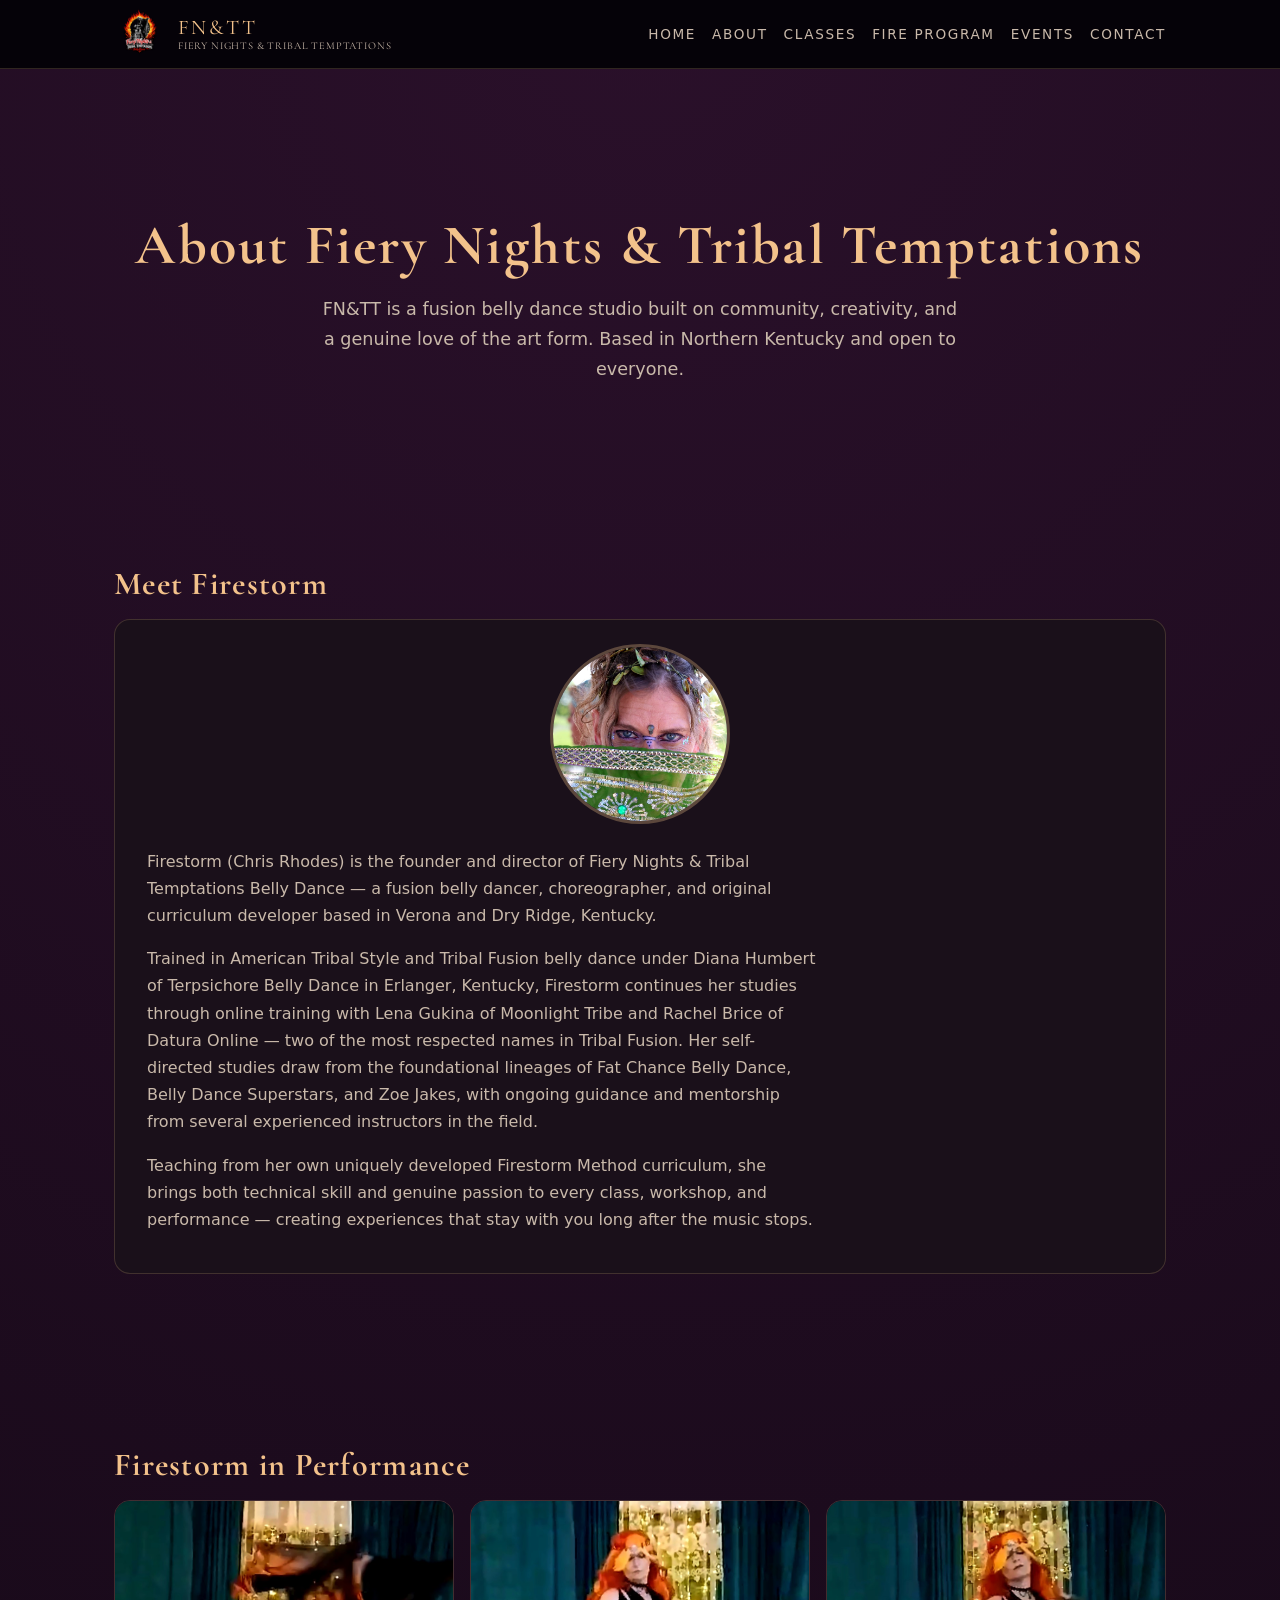
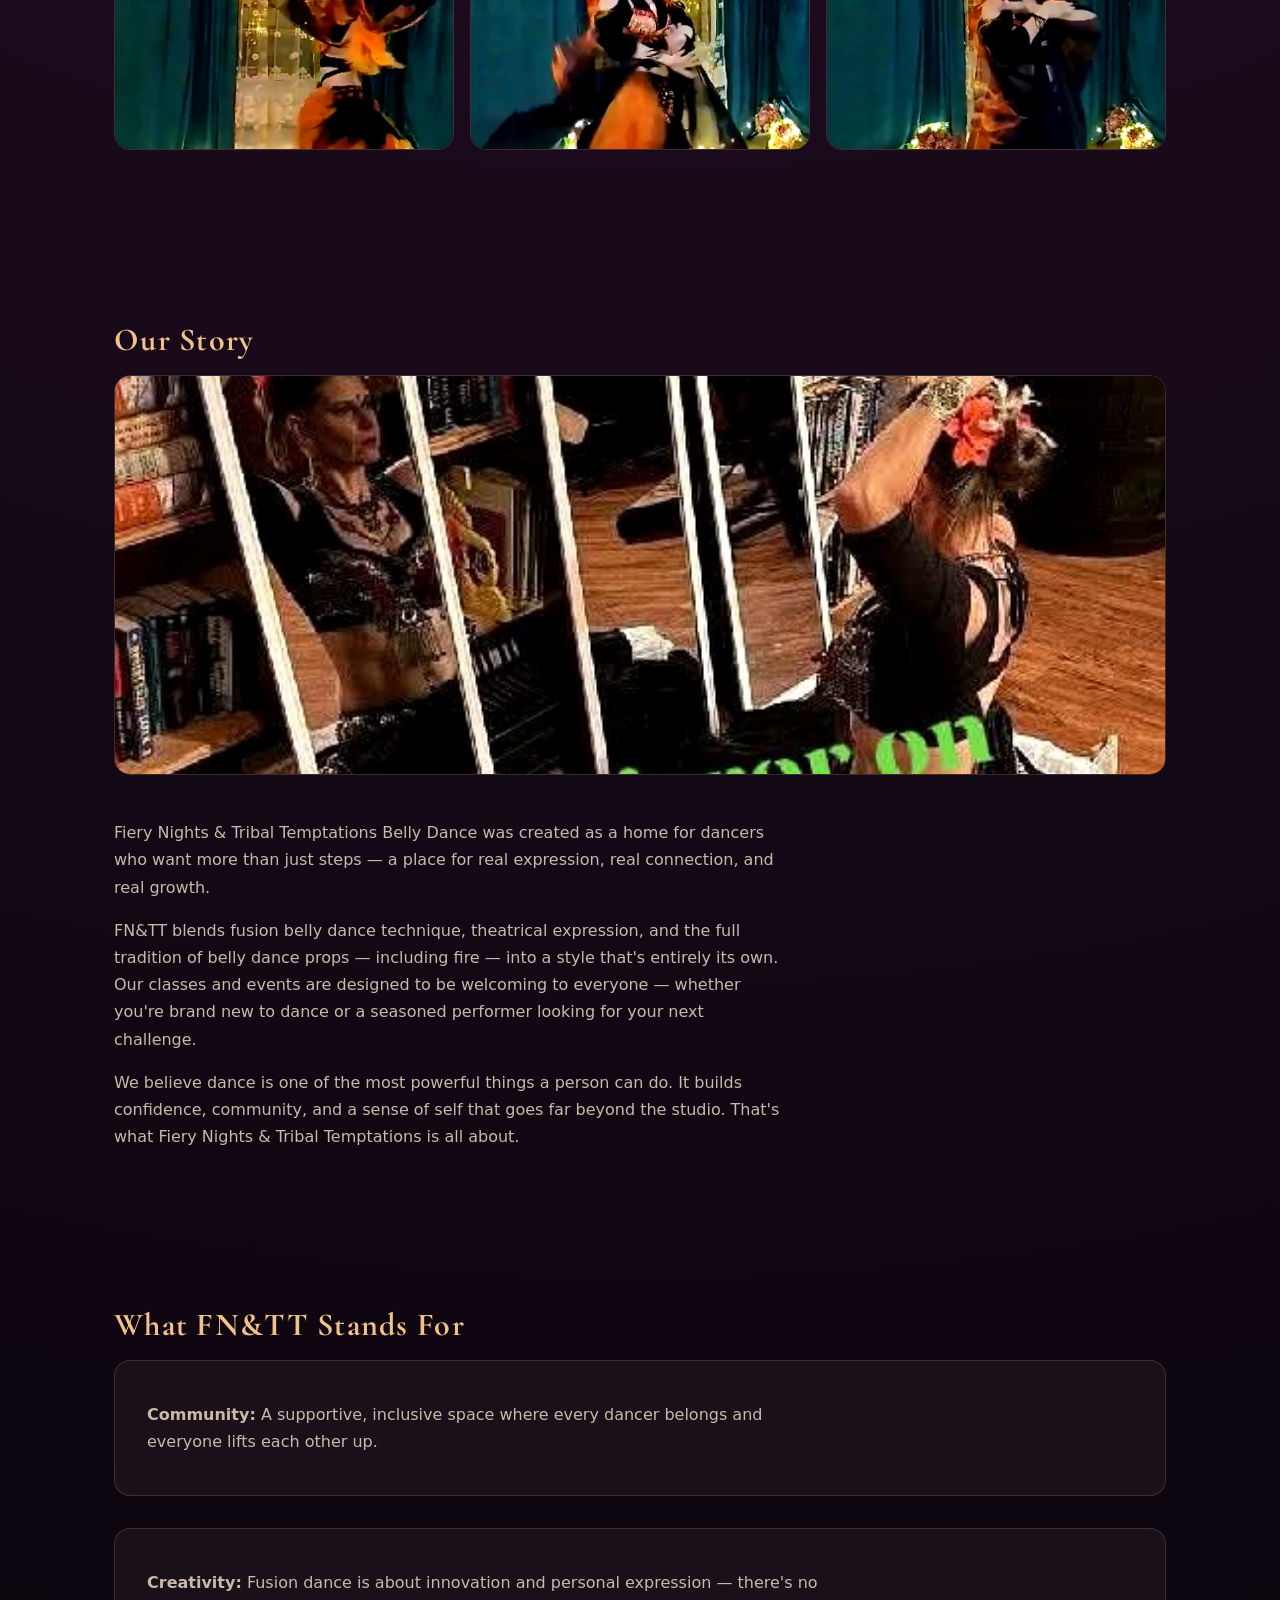
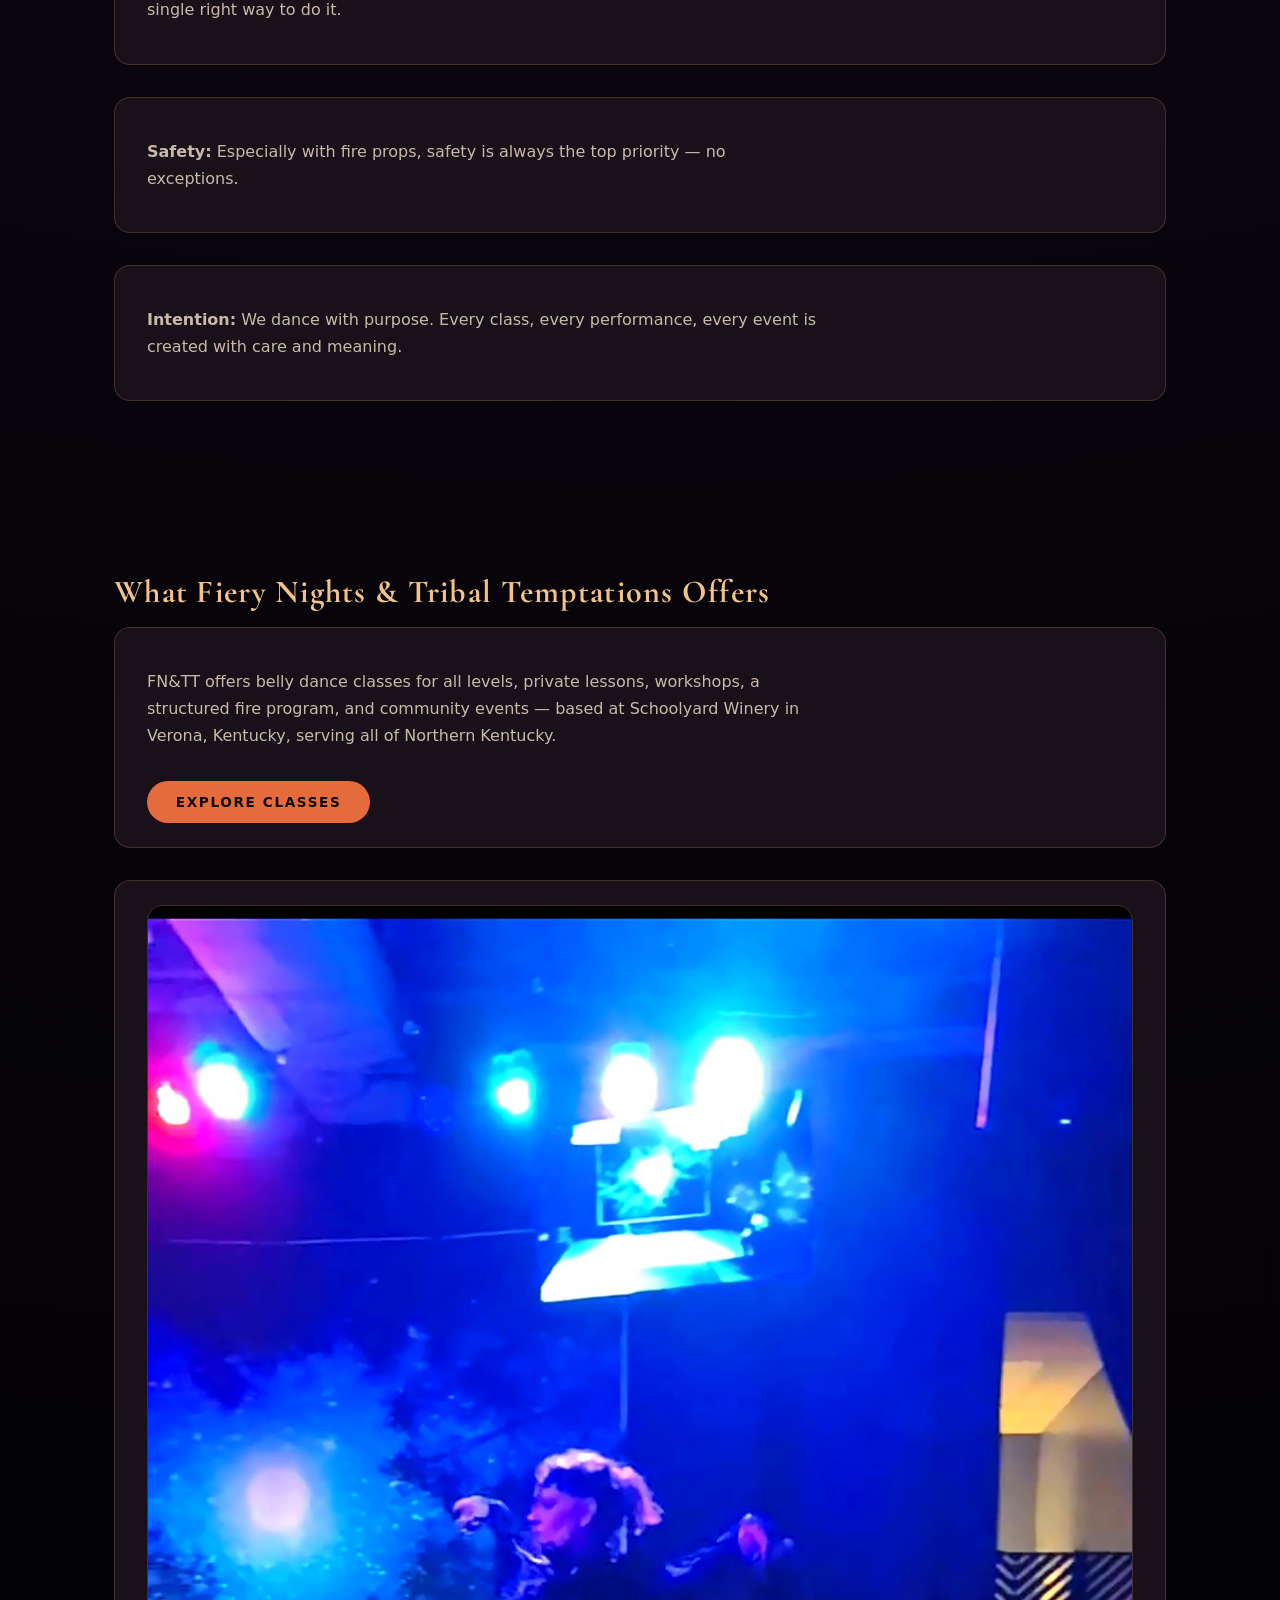
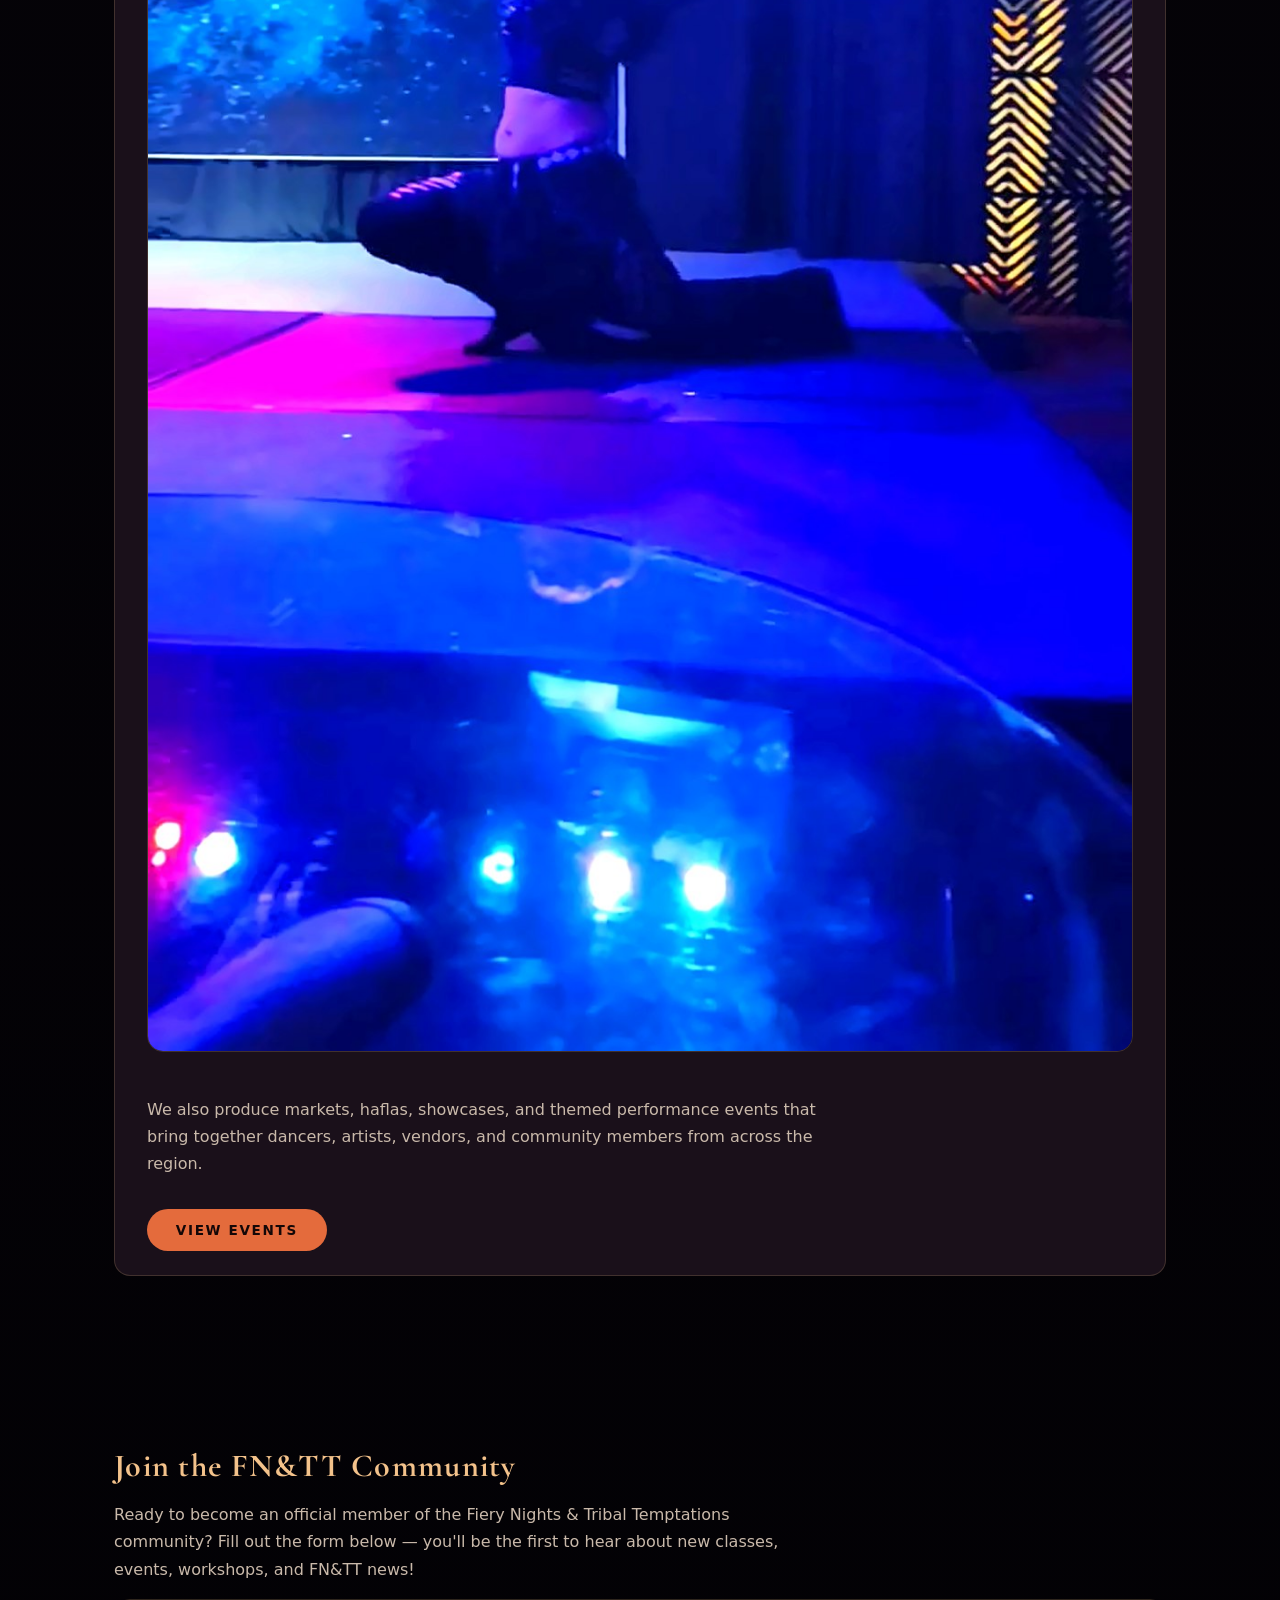
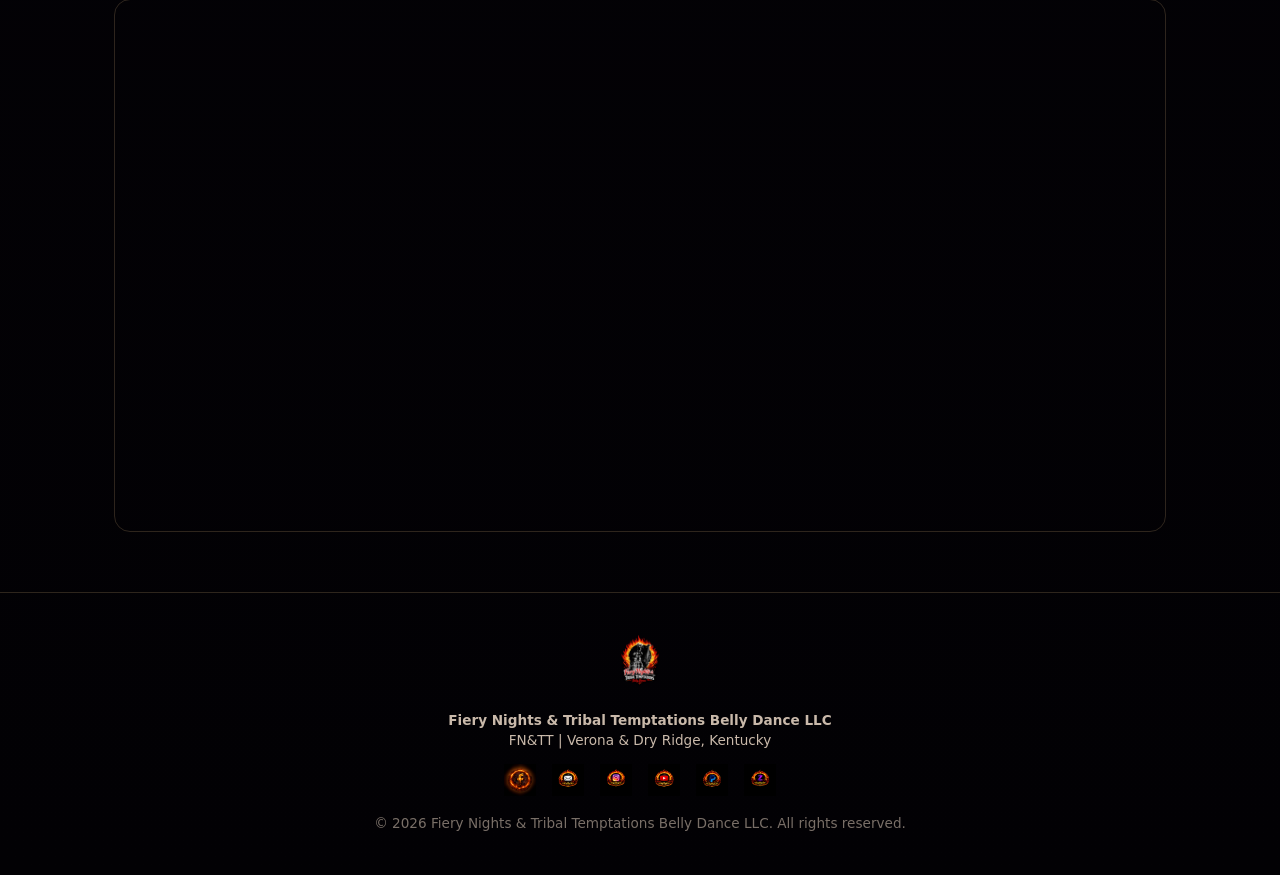
==== commit e28670b7: "Add files via upload" ====
--- a/about.html
+++ b/about.html
@@ -45,18 +45,22 @@
         <img src="about-veil-portrait.jpg" alt="Firestorm — founder of FN&TT Belly Dance" class="fn-photo-round" />
         <p>
           Firestorm (Chris Rhodes) is the founder and director of Fiery Nights & Tribal
-          Temptations Belly Dance — FN&TT — based in Verona and Dry Ridge, Kentucky.
+          Temptations Belly Dance — a fusion belly dancer, choreographer, and original
+          curriculum developer based in Verona and Dry Ridge, Kentucky.
         </p>
         <p>
-          A fusion belly dancer, choreographer, fire artist, and original curriculum developer,
-          Firestorm has built FN&TT into a creative home for dancers across Northern Kentucky —
-          teaching from her own uniquely developed curriculum rather than following a prescribed system.
+          Trained in American Tribal Style and Tribal Fusion belly dance under Diana Humbert
+          of Terpsichore Belly Dance in Erlanger, Kentucky, Firestorm continues her studies
+          through online training with Lena Gukina of Moonlight Tribe and Rachel Brice of
+          Datura Online — two of the most respected names in Tribal Fusion. Her self-directed
+          studies draw from the foundational lineages of Fat Chance Belly Dance, Belly Dance
+          Superstars, and Zoe Jakes, with ongoing guidance and mentorship from several
+          experienced instructors in the field.
         </p>
         <p>
-          With a background in dance and performance, fire arts, and a love of immersive event
-          design, Firestorm brings both technical skill and genuine passion to every class,
-          workshop, and performance — creating experiences that stay with you long after the
-          music stops.
+          Teaching from her own uniquely developed Firestorm Method curriculum, she brings
+          both technical skill and genuine passion to every class, workshop, and performance —
+          creating experiences that stay with you long after the music stops.
         </p>
       </div>
     </section>
@@ -80,10 +84,10 @@
         want more than just steps — a place for real expression, real connection, and real growth.
       </p>
       <p>
-        FN&TT blends fusion belly dance technique, theatrical expression, and fire artistry
-        into a style that's entirely its own. Our classes and events are designed to be
-        welcoming to everyone — whether you're brand new to dance or a seasoned performer
-        looking for your next challenge.
+        FN&TT blends fusion belly dance technique, theatrical expression, and the full
+        tradition of belly dance props — including fire — into a style that's entirely its own.
+        Our classes and events are designed to be welcoming to everyone — whether you're brand
+        new to dance or a seasoned performer looking for your next challenge.
       </p>
       <p>
         We believe dance is one of the most powerful things a person can do. It builds
@@ -102,7 +106,7 @@
         <p><strong>Creativity:</strong> Fusion dance is about innovation and personal expression — there's no single right way to do it.</p>
       </div>
       <div class="fn-card">
-        <p><strong>Safety:</strong> Especially in our fire program, safety is always the top priority — no exceptions.</p>
+        <p><strong>Safety:</strong> Especially with fire props, safety is always the top priority — no exceptions.</p>
       </div>
       <div class="fn-card">
         <p><strong>Intention:</strong> We dance with purpose. Every class, every performance, every event is created with care and meaning.</p>
@@ -115,8 +119,8 @@
       <div class="fn-card">
         <p>
           FN&TT offers belly dance classes for all levels, private lessons, workshops, a
-          structured fire arts training program, and community events — based at Schoolyard
-          Winery in Verona, Kentucky, serving all of Northern Kentucky.
+          structured fire program, and community events — based at Schoolyard Winery in
+          Verona, Kentucky, serving all of Northern Kentucky.
         </p>
         <a class="fn-btn" href="classes.html">Explore Classes</a>
       </div>
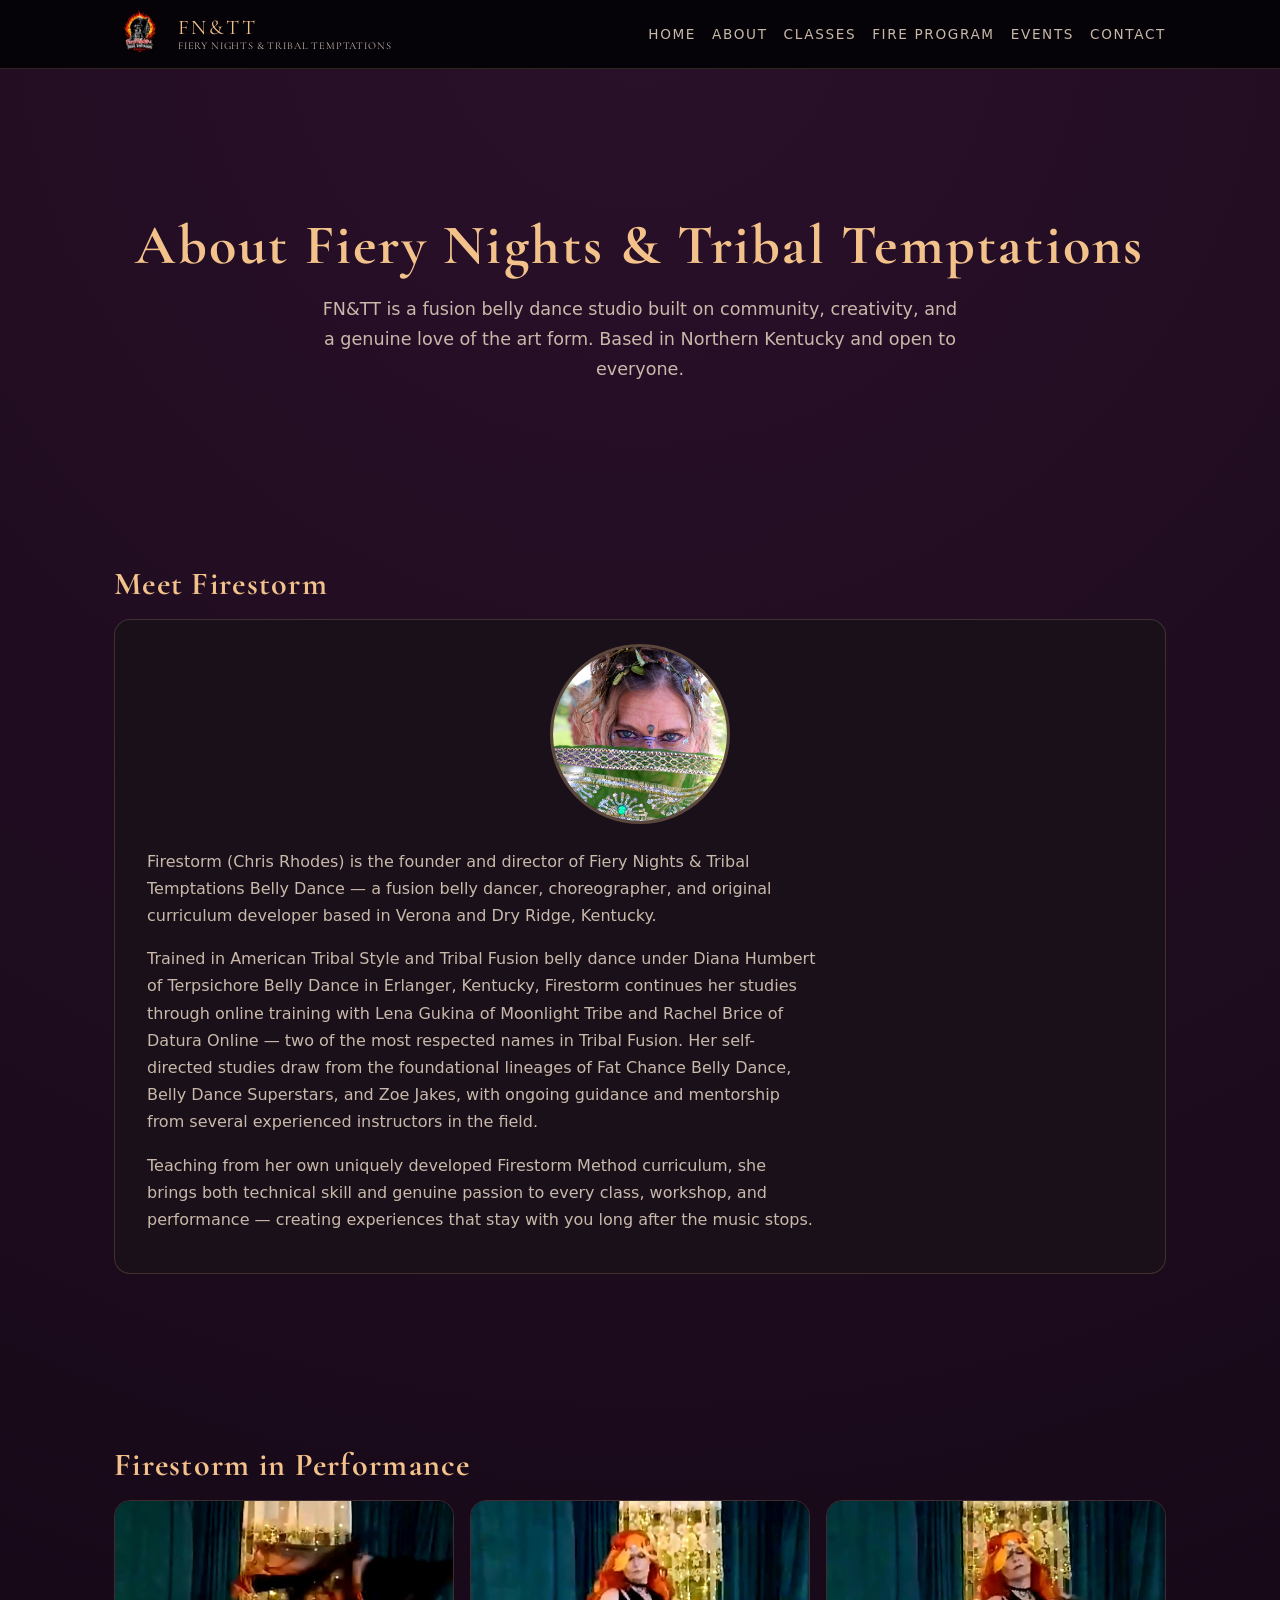
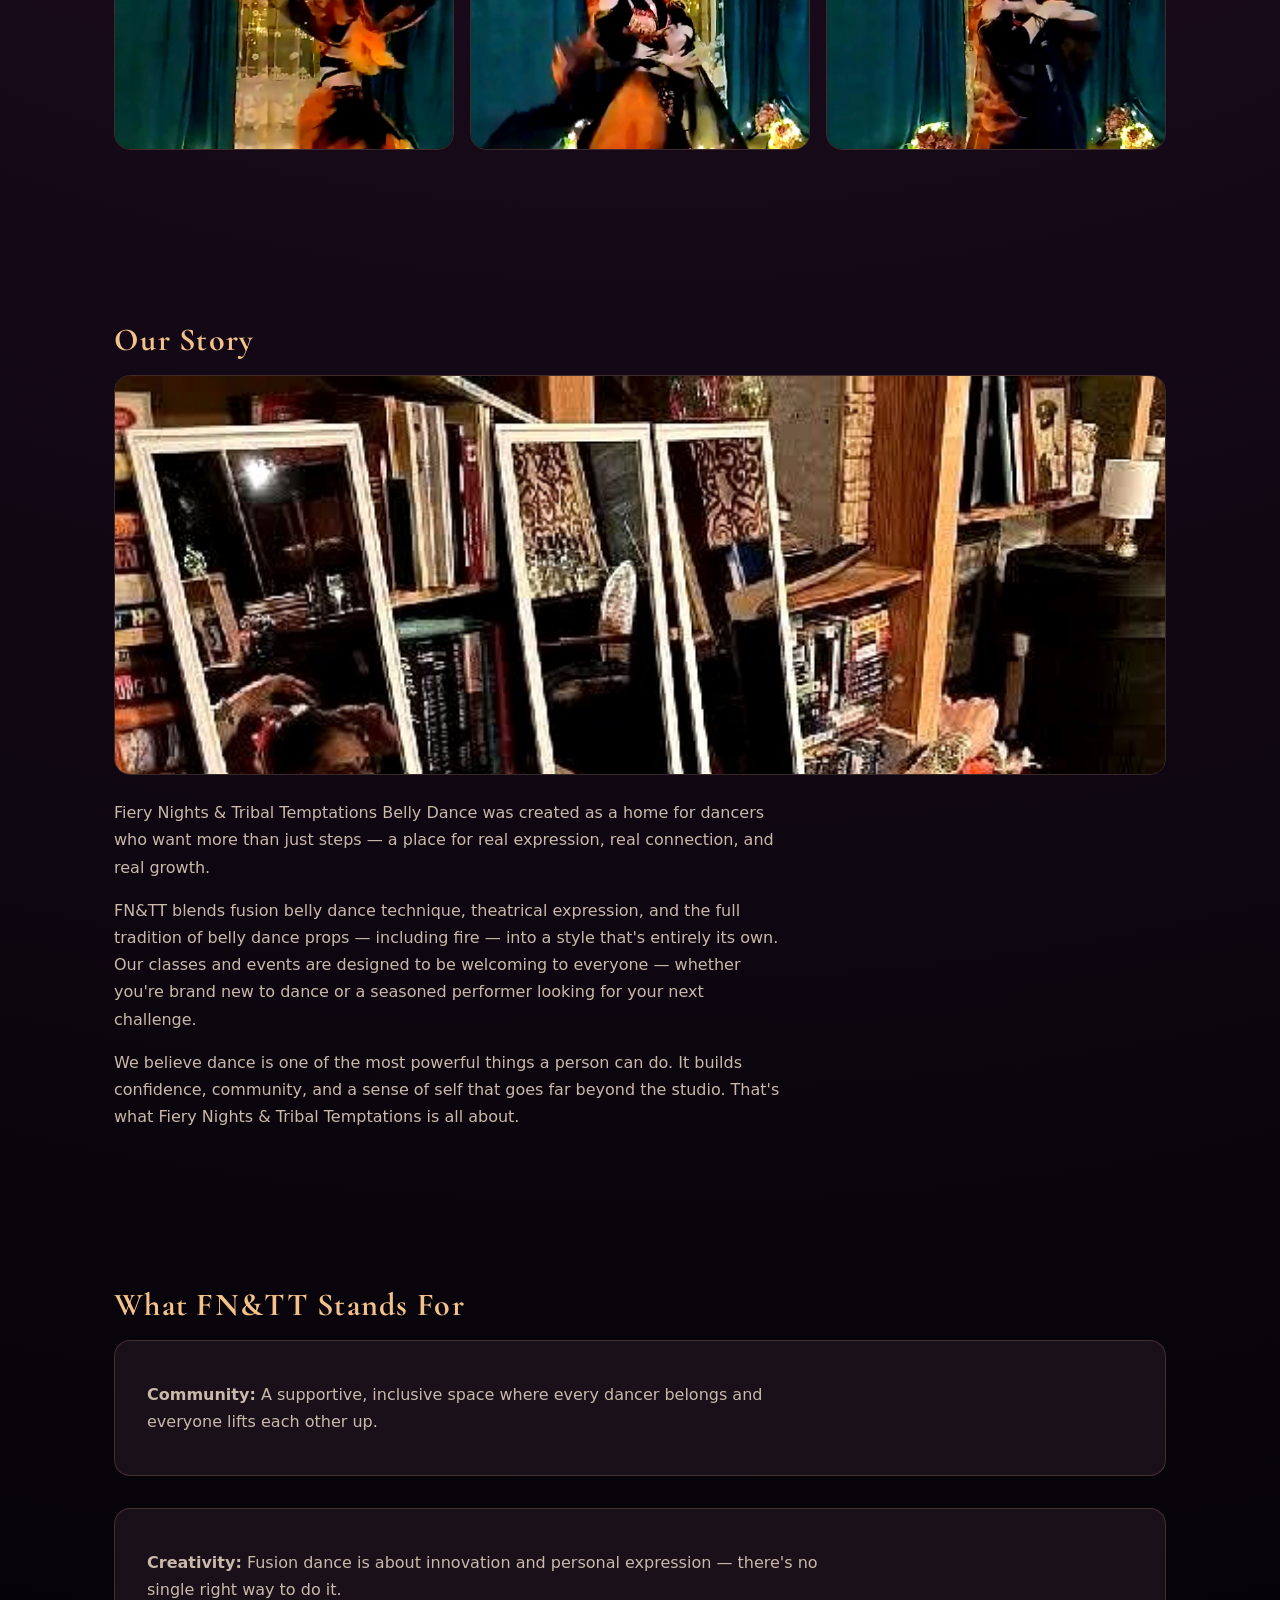
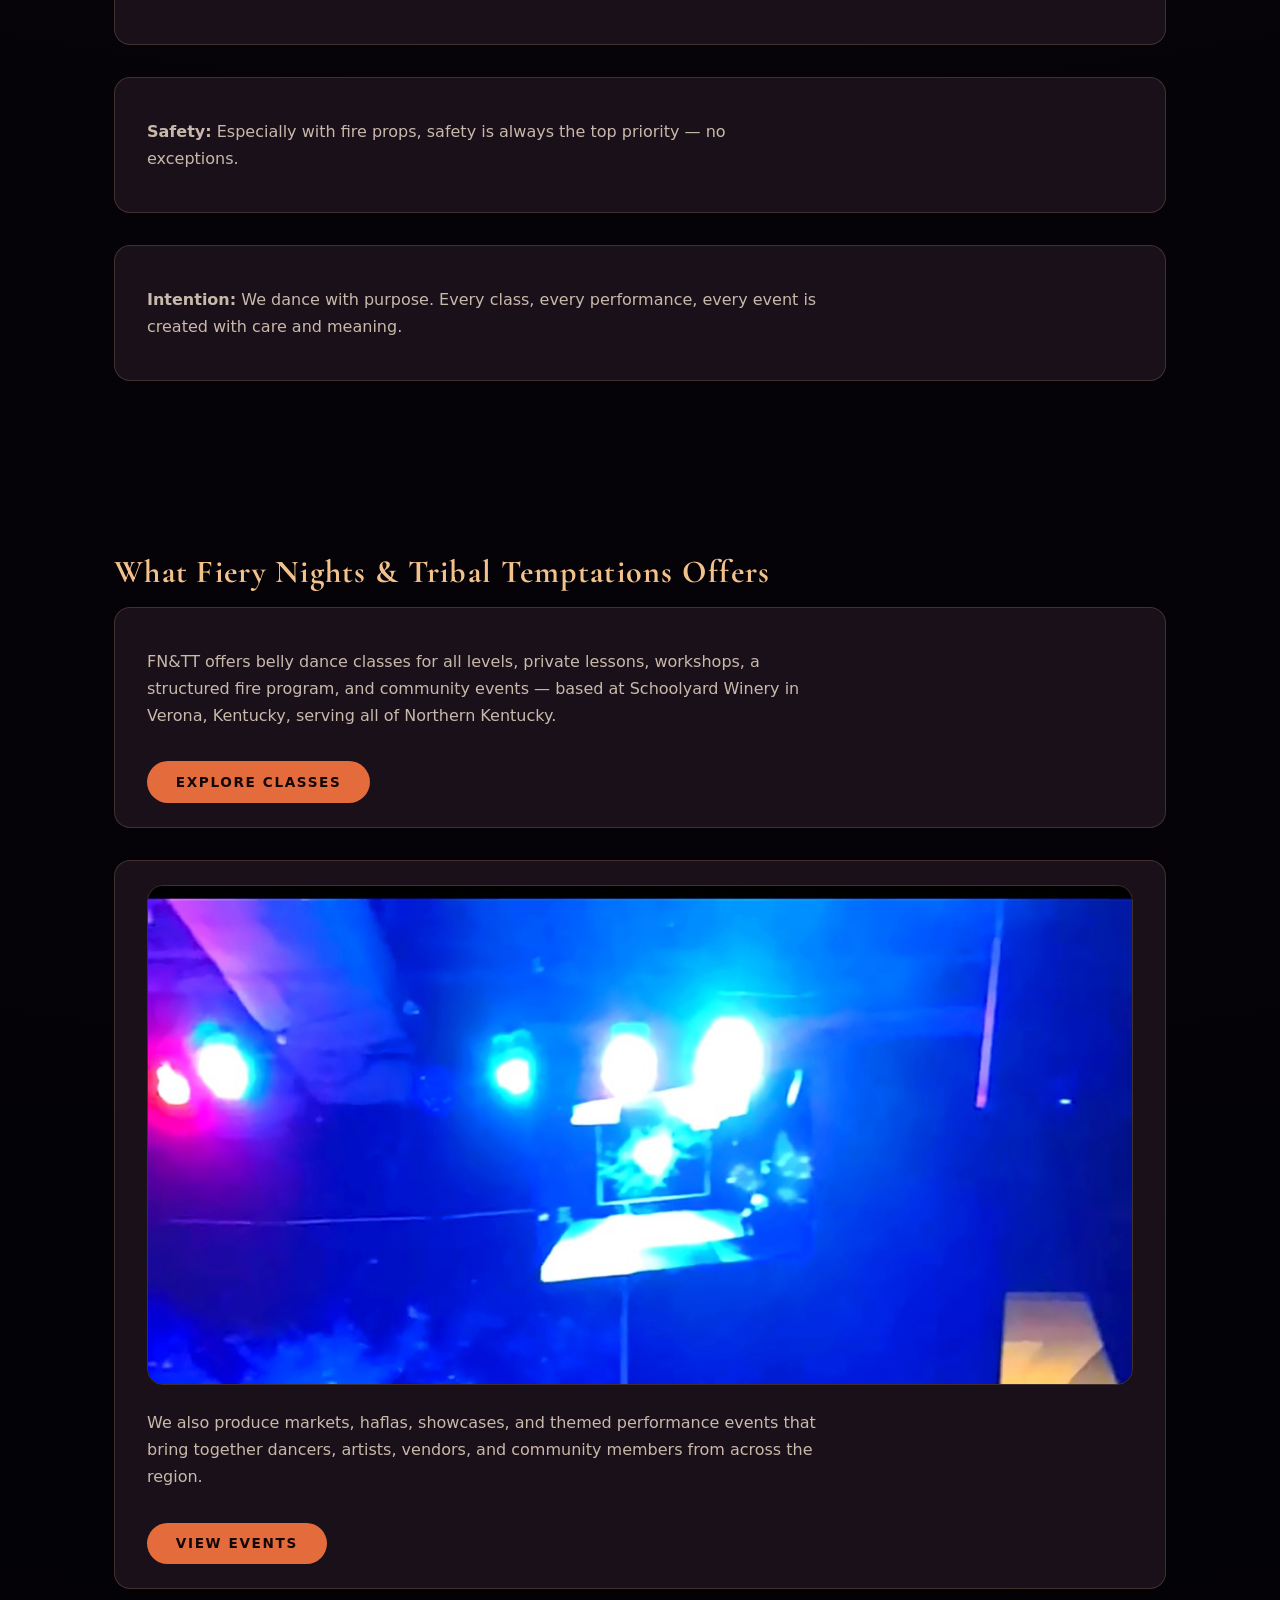
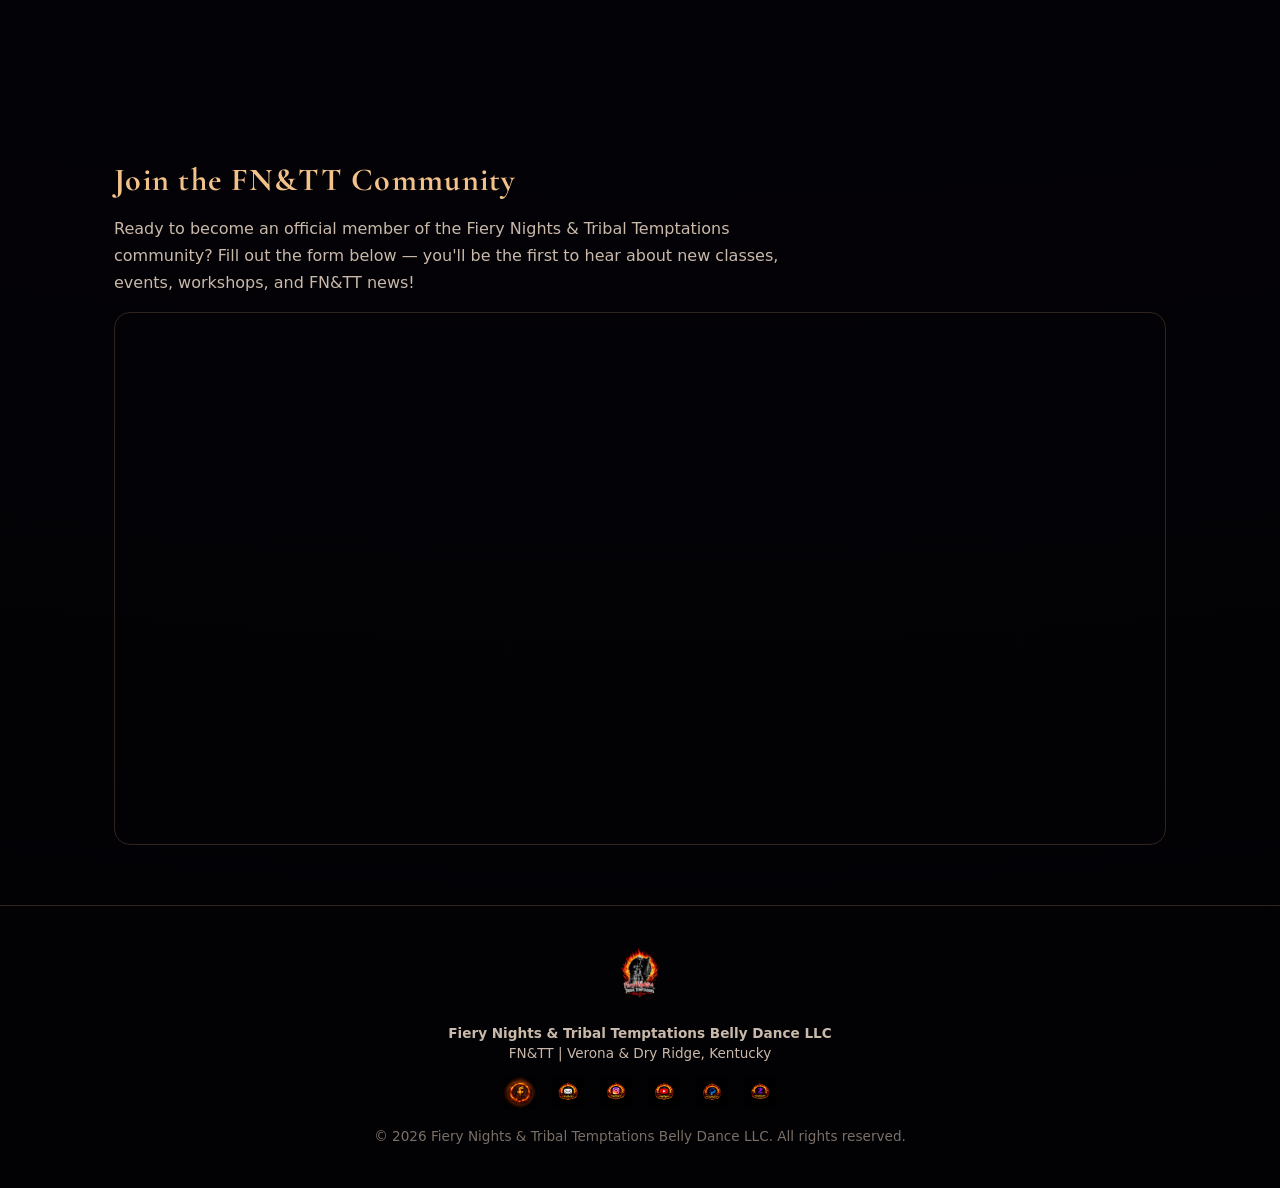
==== commit db7a1e05: "Add files via upload" ====
--- a/about.html
+++ b/about.html
@@ -7,6 +7,14 @@
   <meta name="description" content="Meet Firestorm (Chris Rhodes), founder of Fiery Nights & Tribal Temptations Belly Dance — FN&TT — based in Verona & Dry Ridge, Kentucky." />
   <link rel="stylesheet" href="styles.css" />
   <link href="https://fonts.googleapis.com/css2?family=Cormorant+Garamond:wght@400;600;700&display=swap" rel="stylesheet" />
+  <!-- Google Analytics -->
+  <script async src="https://www.googletagmanager.com/gtag/js?id=G-GPKMM6DFXQ"></script>
+  <script>
+    window.dataLayer = window.dataLayer || [];
+    function gtag(){dataLayer.push(arguments);}
+    gtag('js', new Date());
+    gtag('config', 'G-GPKMM6DFXQ');
+  </script>
 </head>
 <body class="fn-body">
   <header class="fn-header">
--- a/styles.css
+++ b/styles.css
@@ -221,10 +221,13 @@
 
 .fn-photo {
   width: 100%;
+  max-height: 500px;
   border-radius: 1rem;
   margin-bottom: 1.5rem;
   object-fit: cover;
+  object-position: center top;
   border: 1px solid rgba(244, 197, 140, 0.18);
+  display: block;
 }
 
 .fn-photo-round {
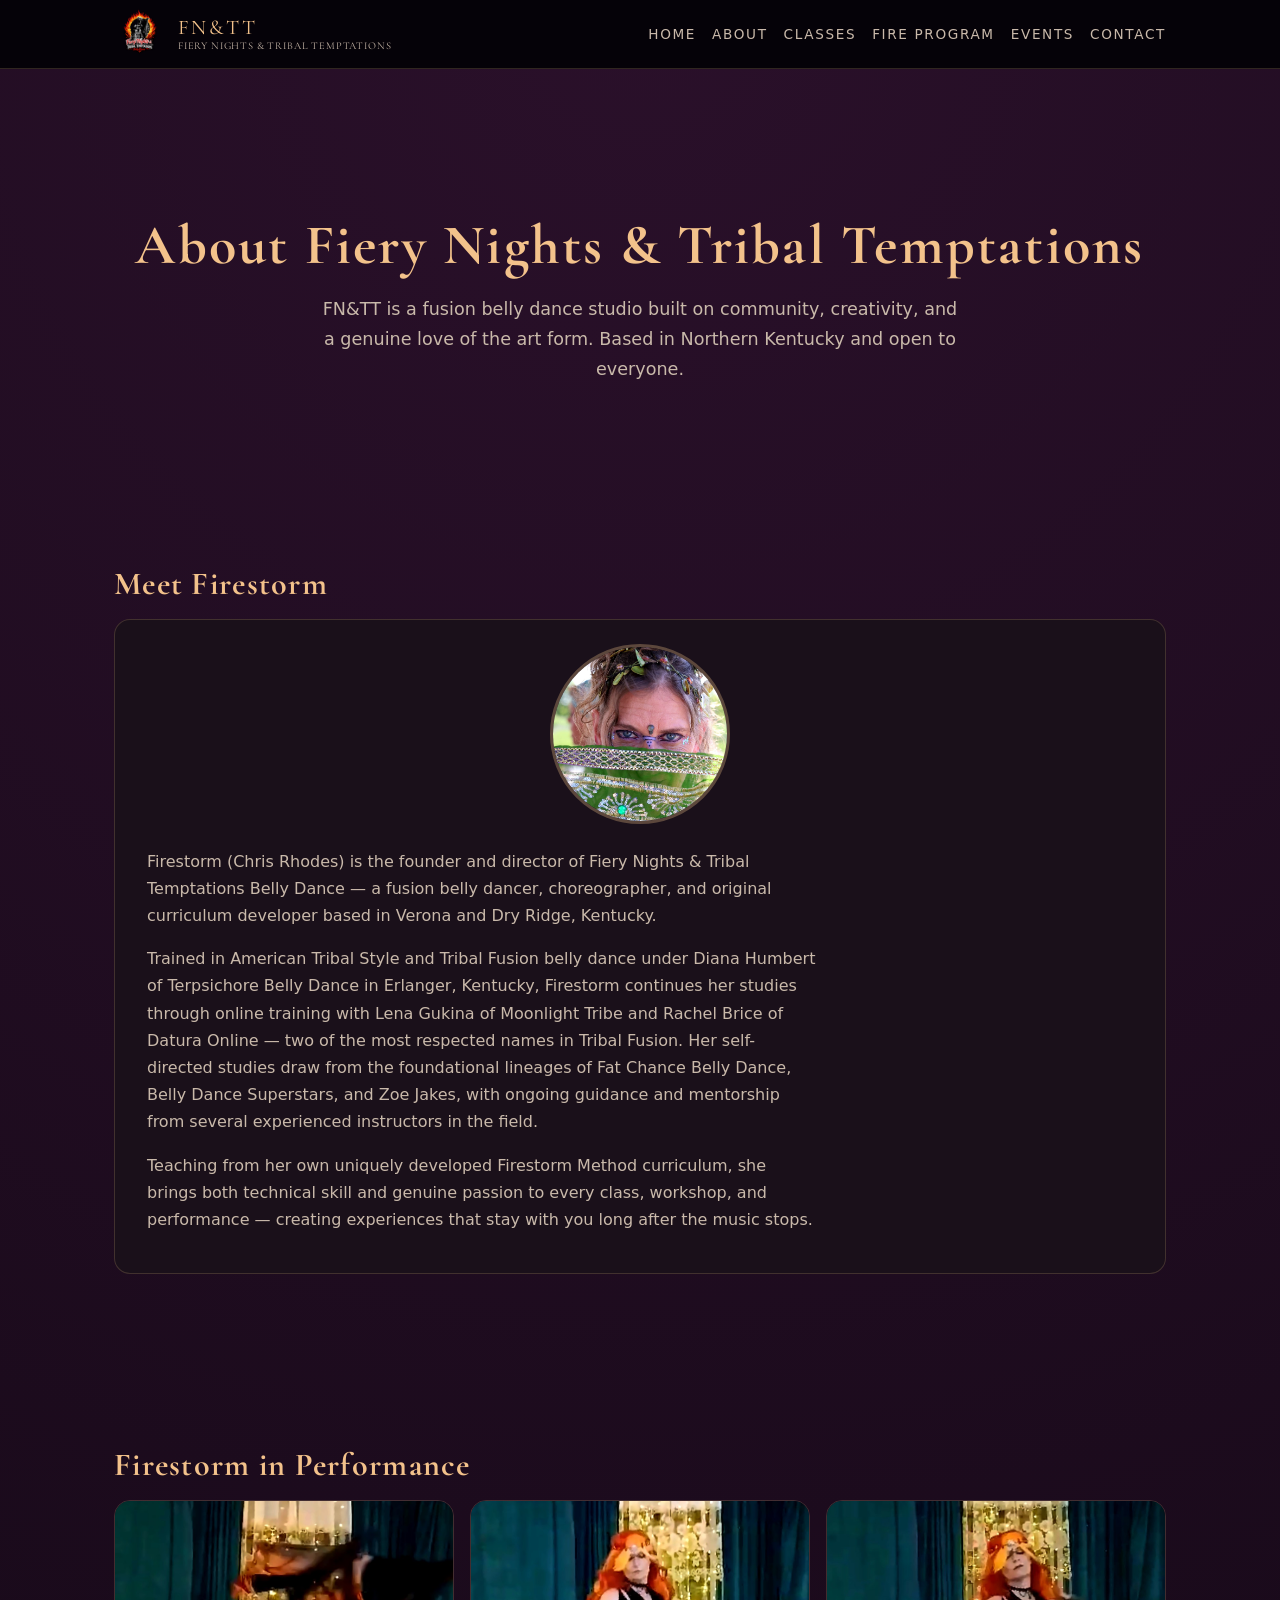
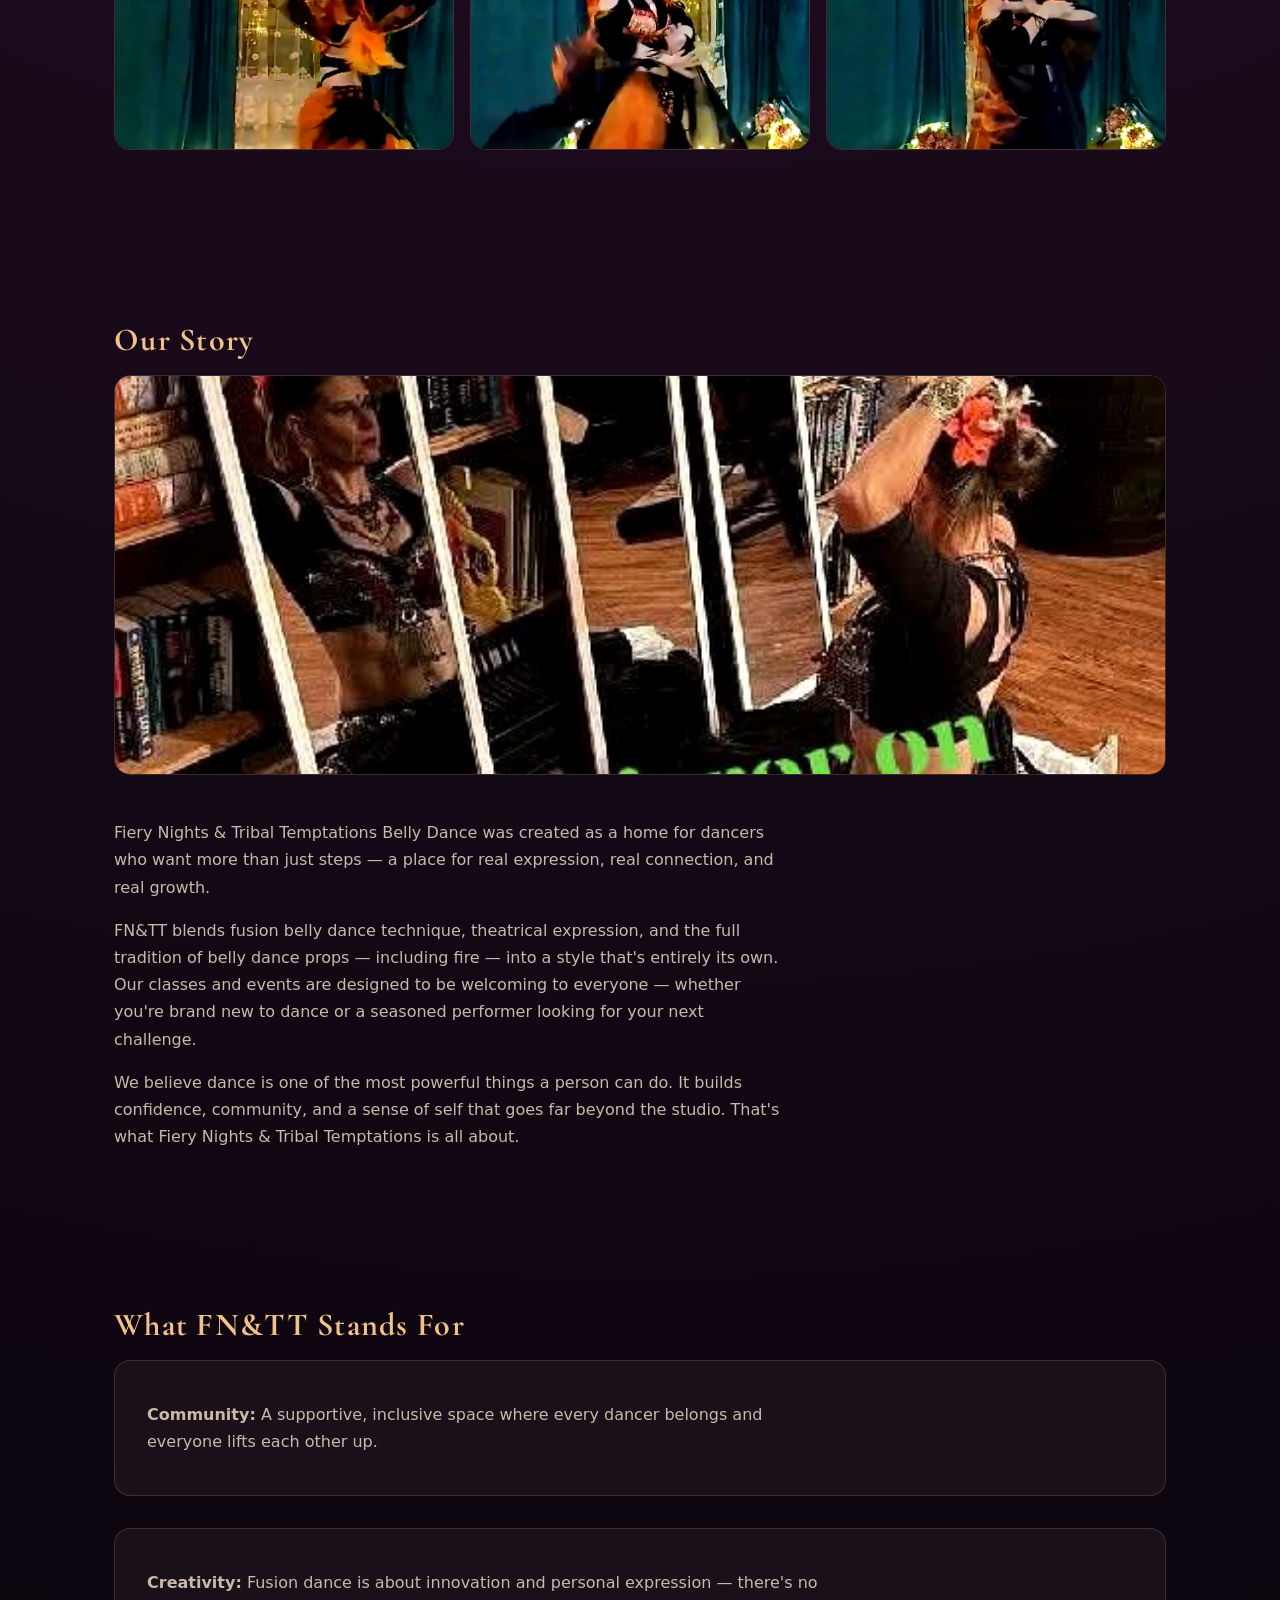
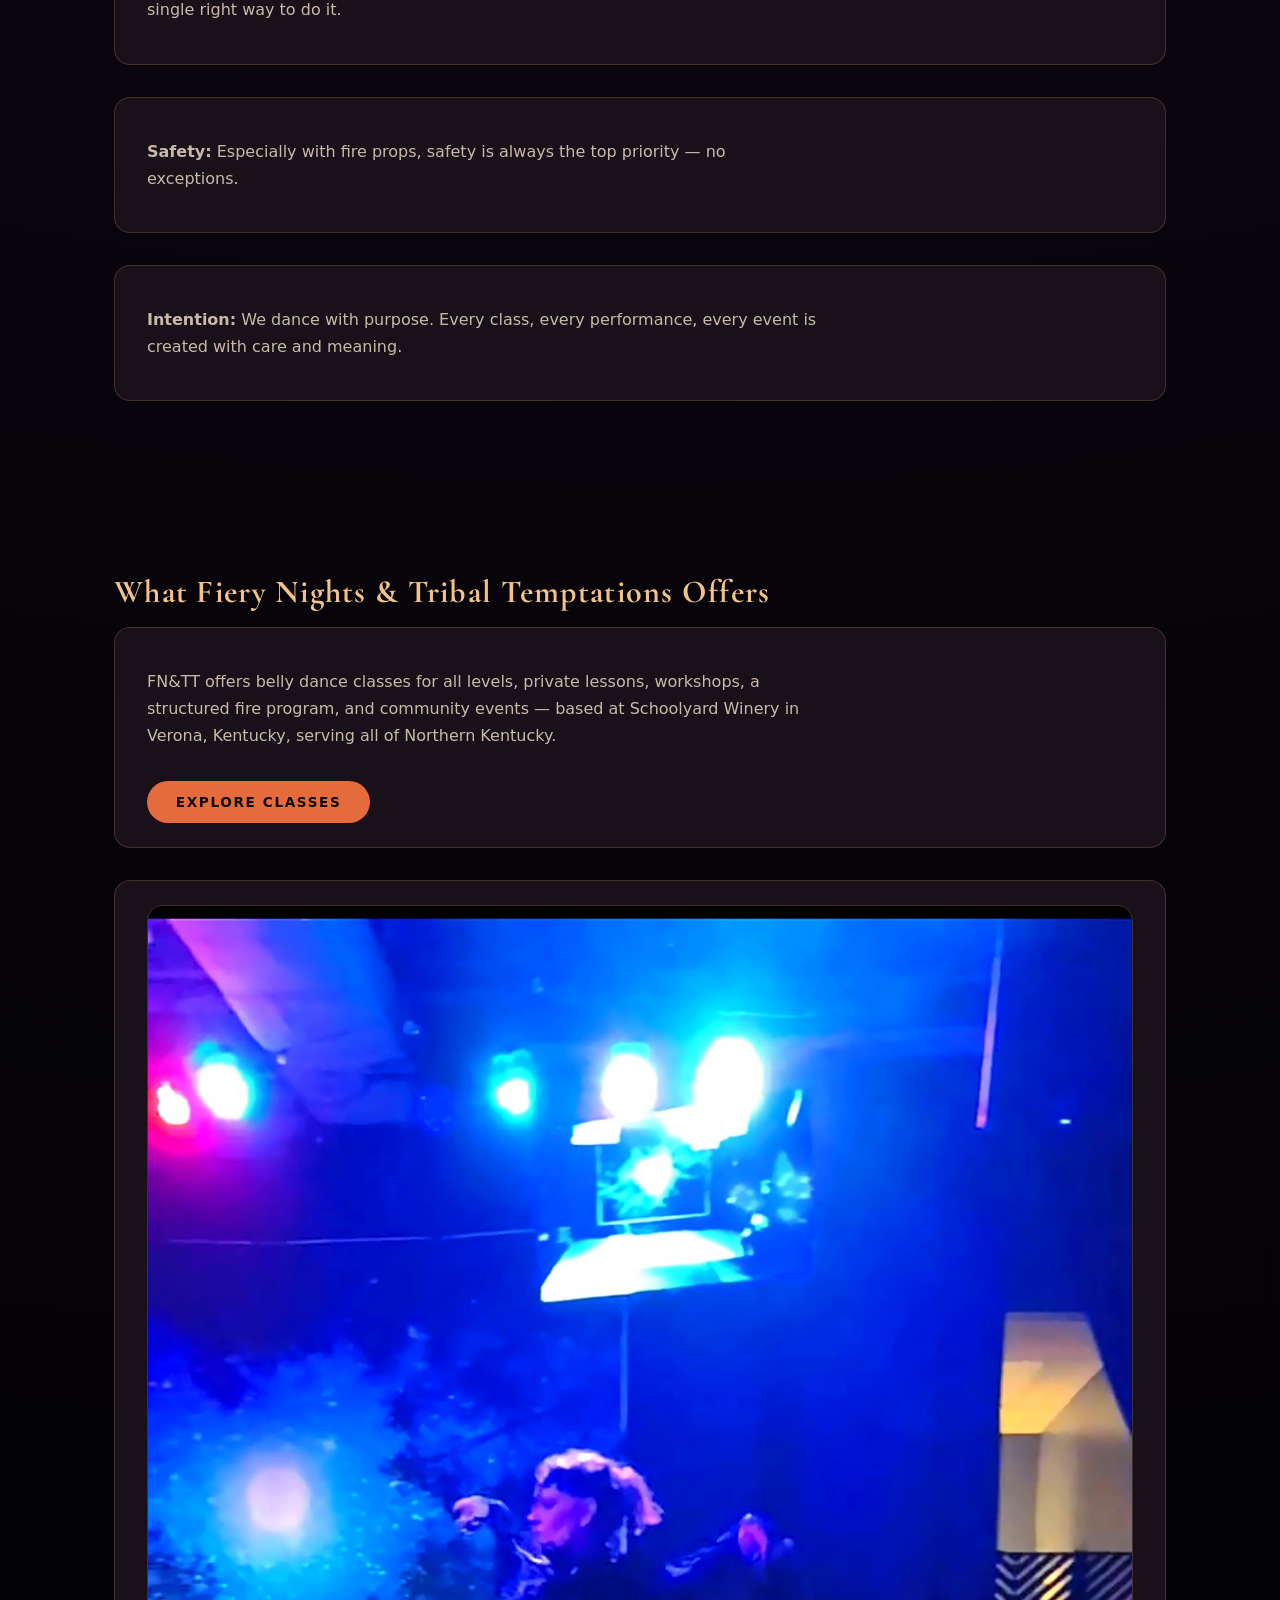
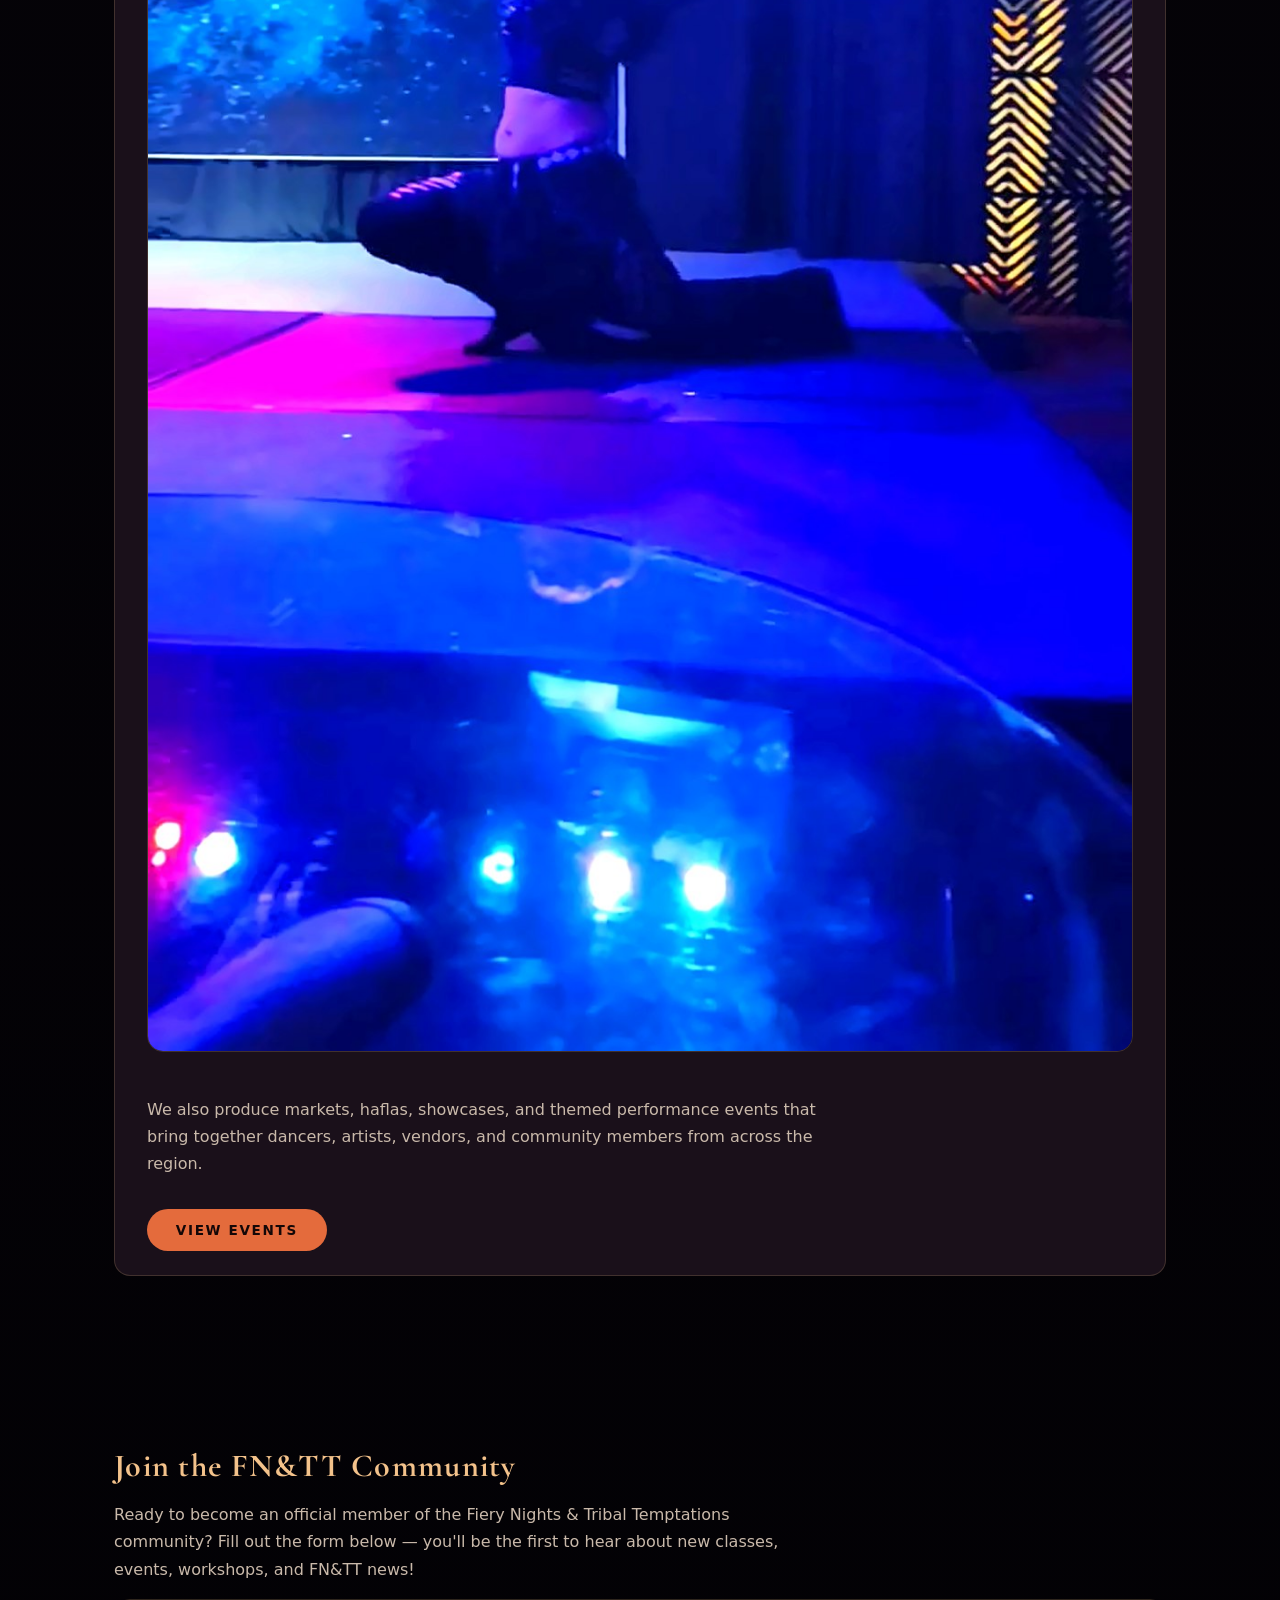
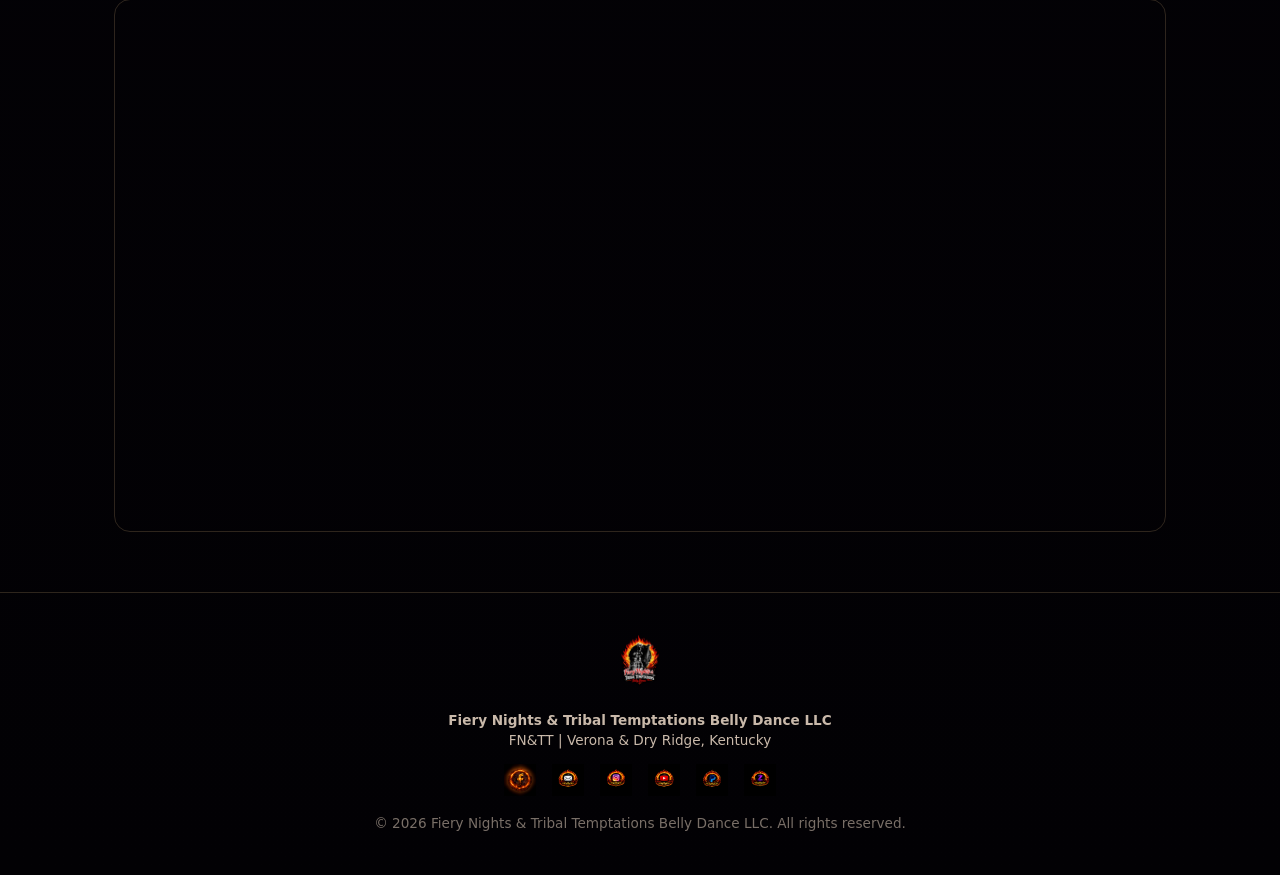
==== commit 75d7e8ed: "Add files via upload" ====
--- a/about.html
+++ b/about.html
@@ -8,12 +8,12 @@
   <link rel="stylesheet" href="styles.css" />
   <link href="https://fonts.googleapis.com/css2?family=Cormorant+Garamond:wght@400;600;700&display=swap" rel="stylesheet" />
   <!-- Google Analytics -->
-  <script async src="https://www.googletagmanager.com/gtag/js?id=G-GPKMM6DFXQ"></script>
+  <script async src="https://www.googletagmanager.com/gtag/js?id=G-R8R1ZFT9S9"></script>
   <script>
     window.dataLayer = window.dataLayer || [];
     function gtag(){dataLayer.push(arguments);}
     gtag('js', new Date());
-    gtag('config', 'G-GPKMM6DFXQ');
+    gtag('config', 'G-R8R1ZFT9S9');
   </script>
 </head>
 <body class="fn-body">
--- a/styles.css
+++ b/styles.css
@@ -221,13 +221,10 @@
 
 .fn-photo {
   width: 100%;
-  max-height: 500px;
   border-radius: 1rem;
   margin-bottom: 1.5rem;
   object-fit: cover;
-  object-position: center top;
   border: 1px solid rgba(244, 197, 140, 0.18);
-  display: block;
 }
 
 .fn-photo-round {
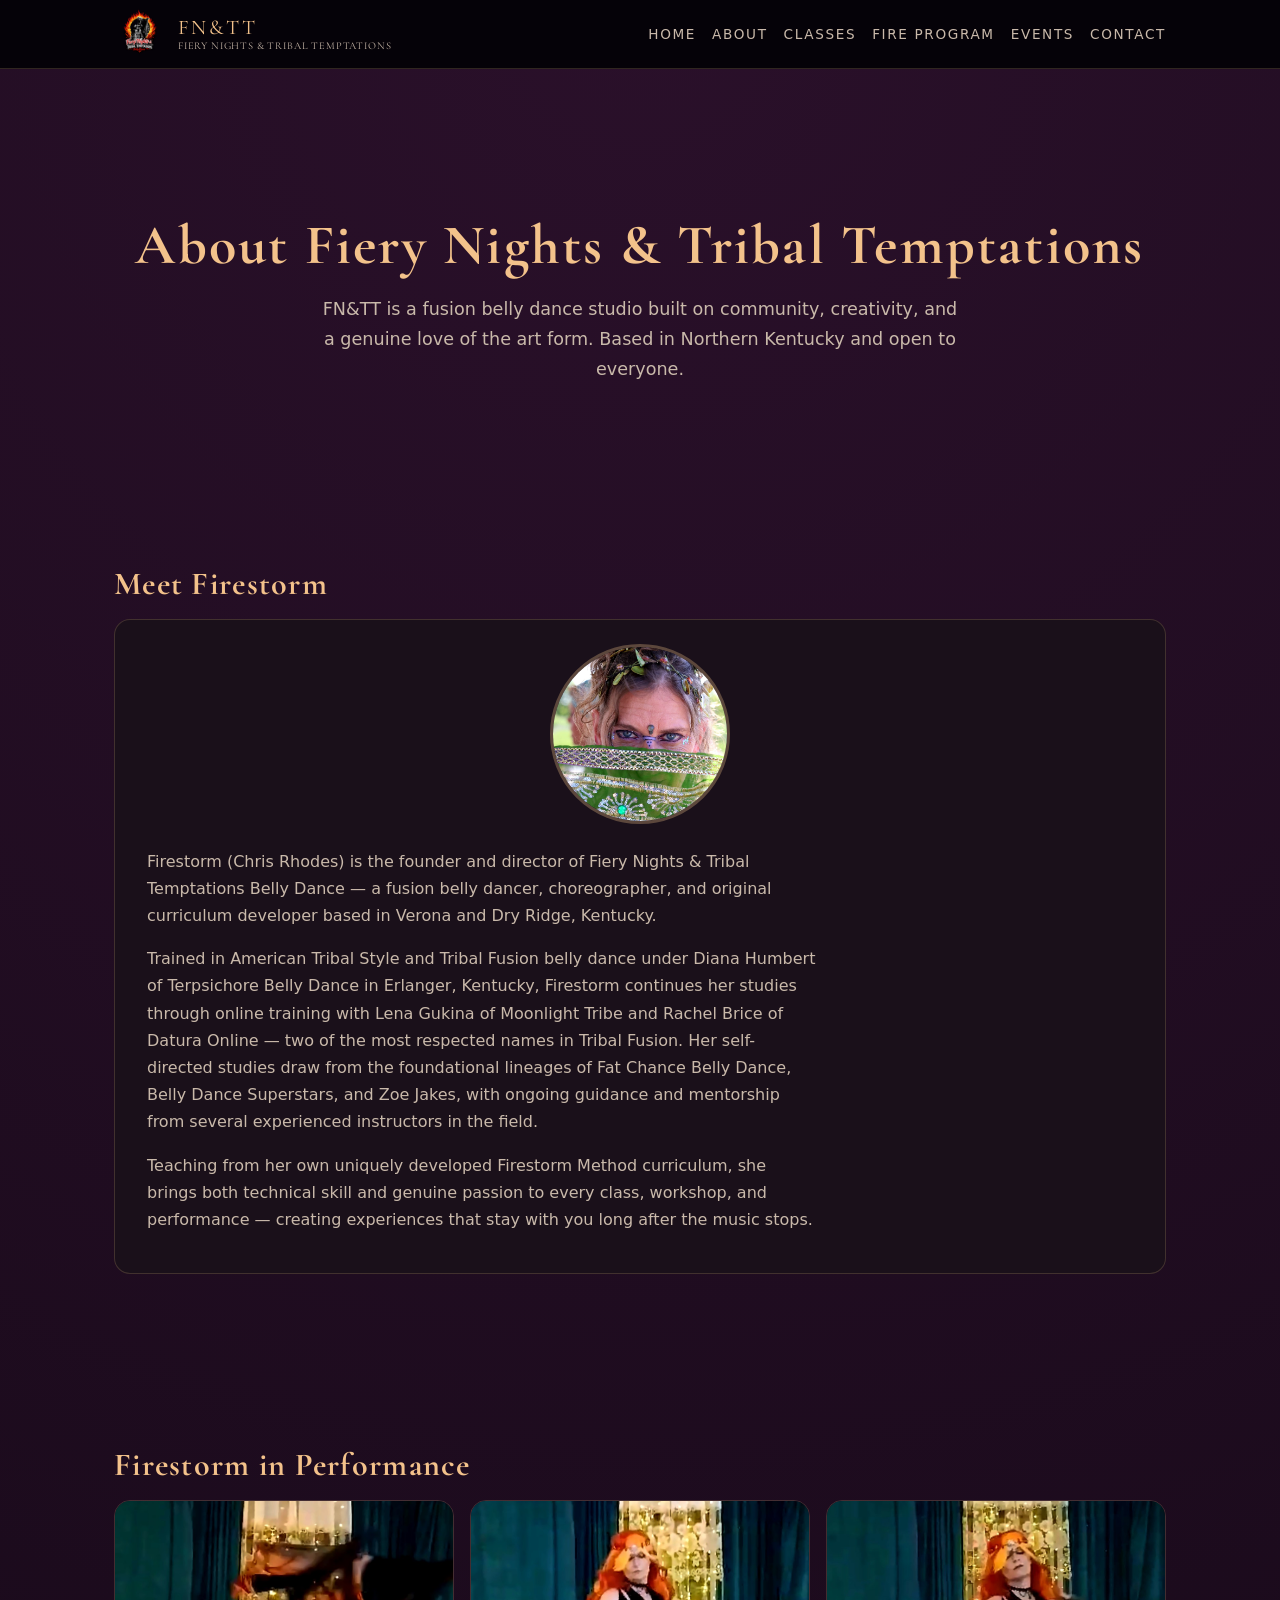
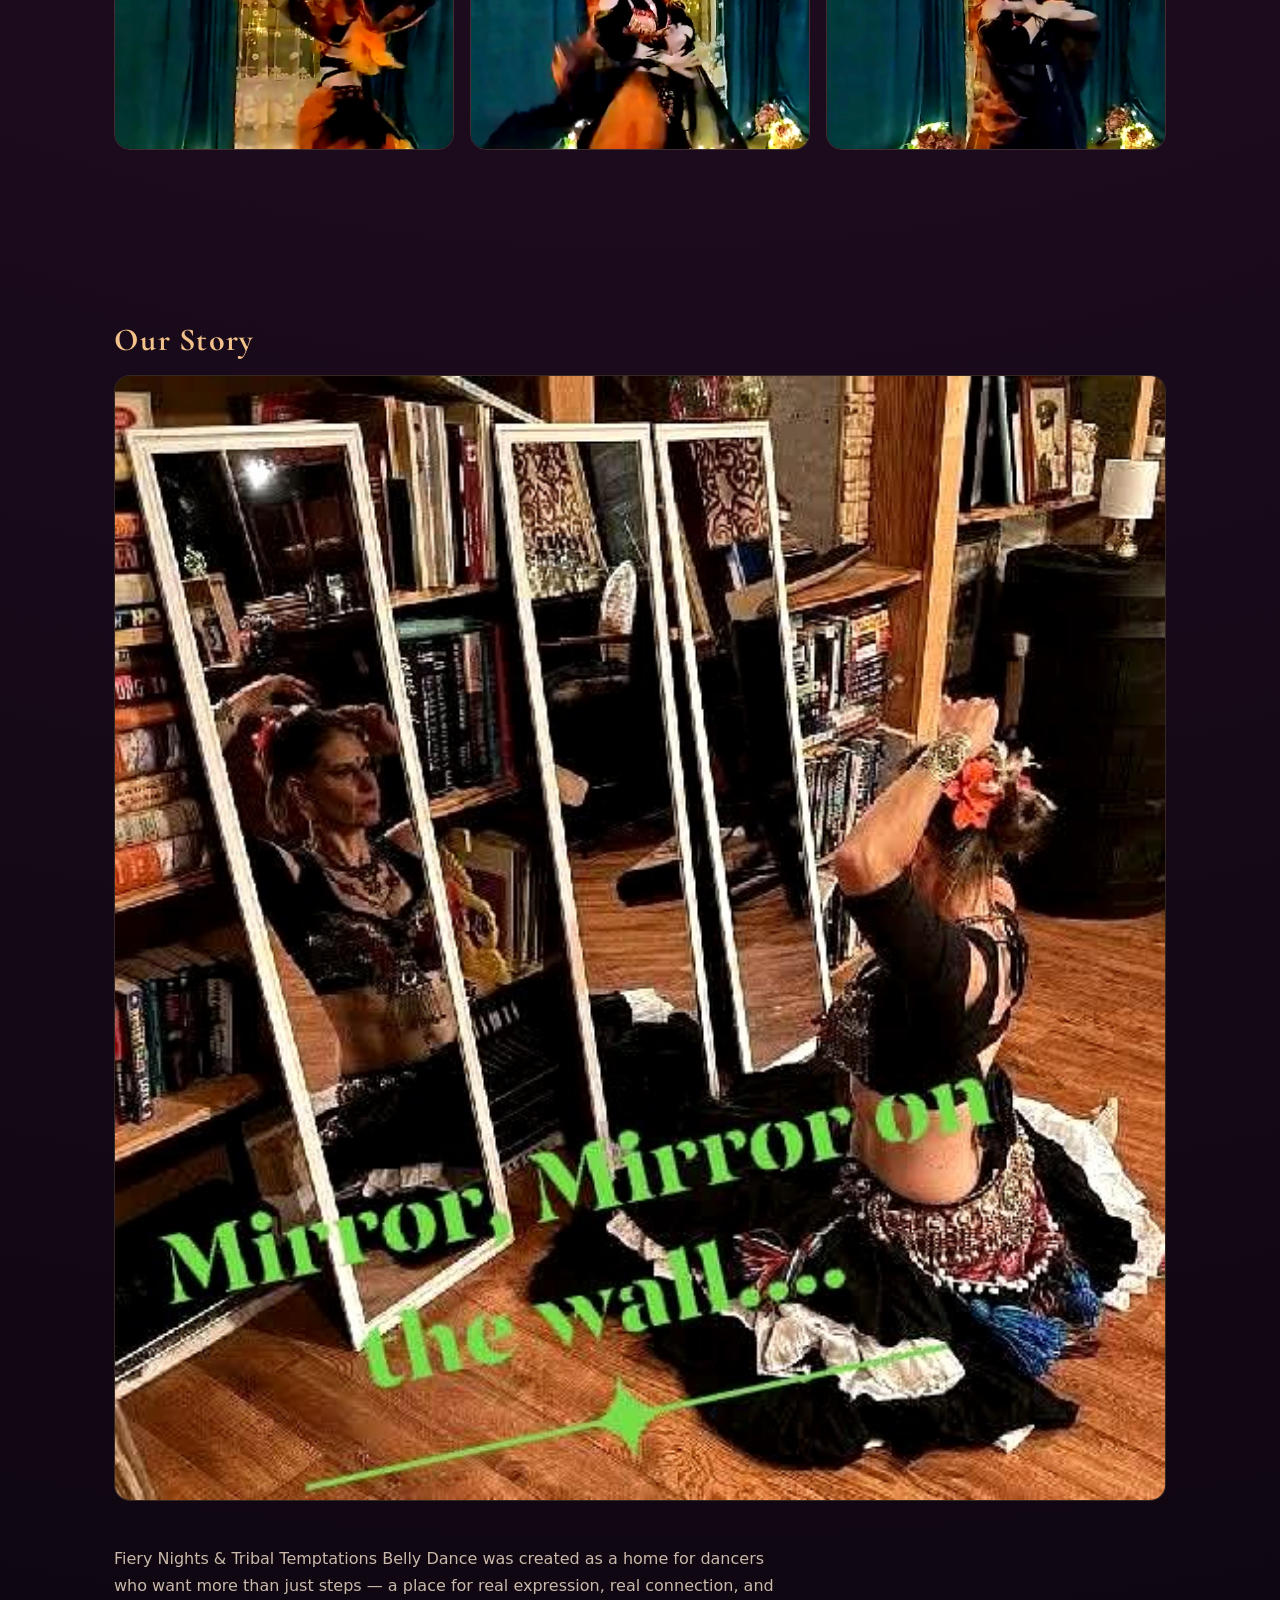
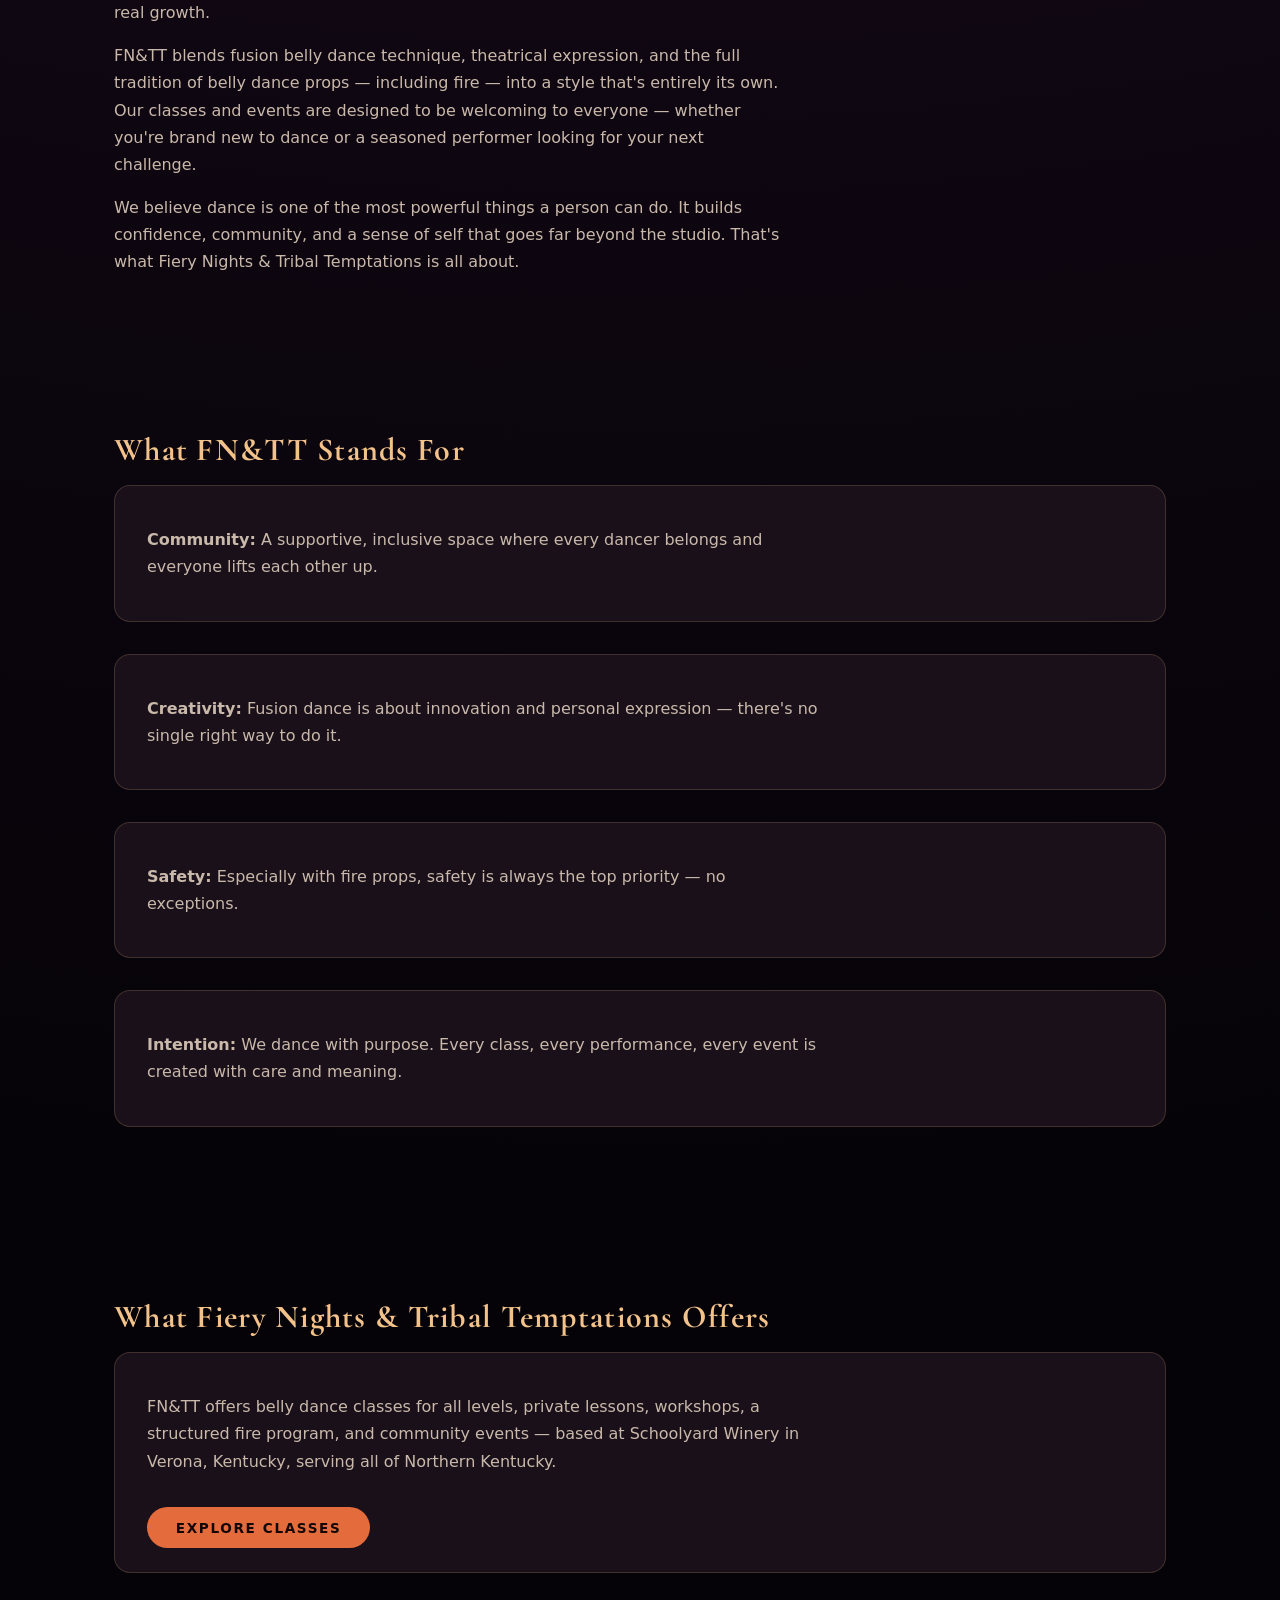
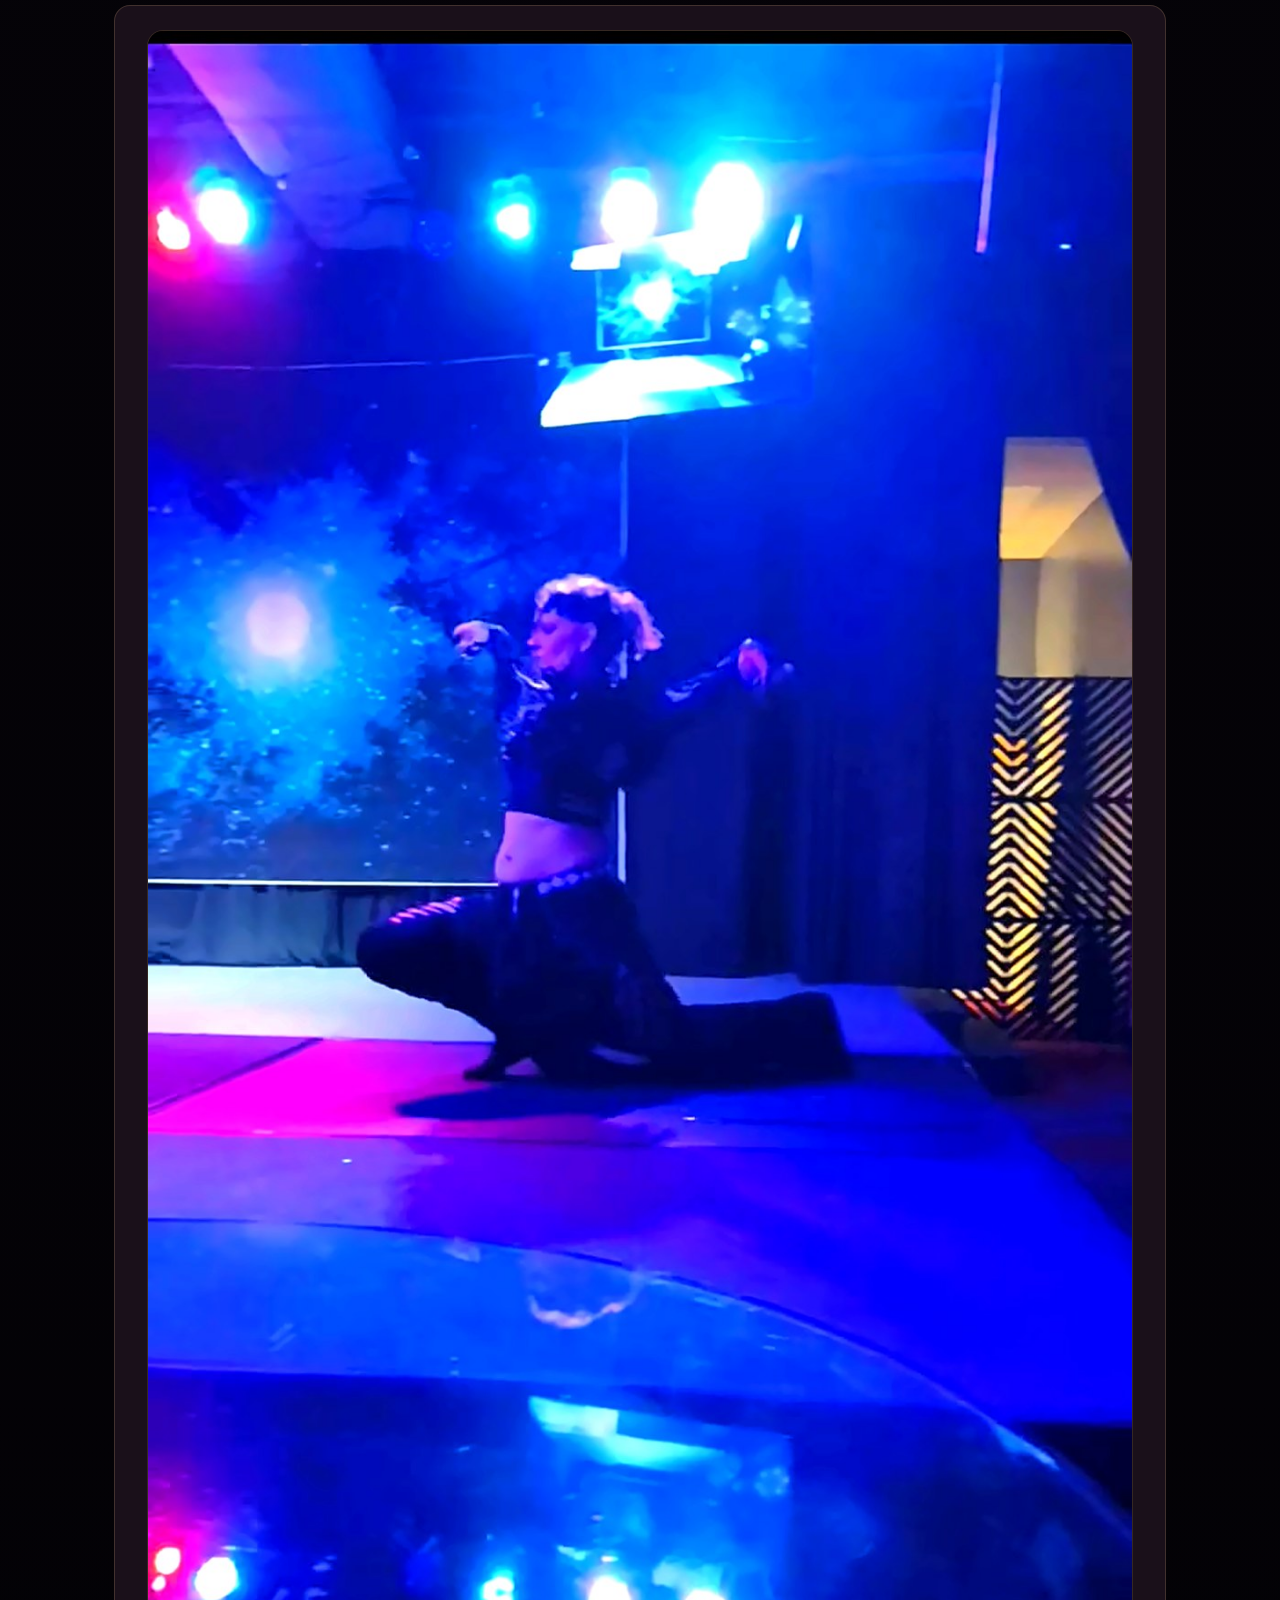
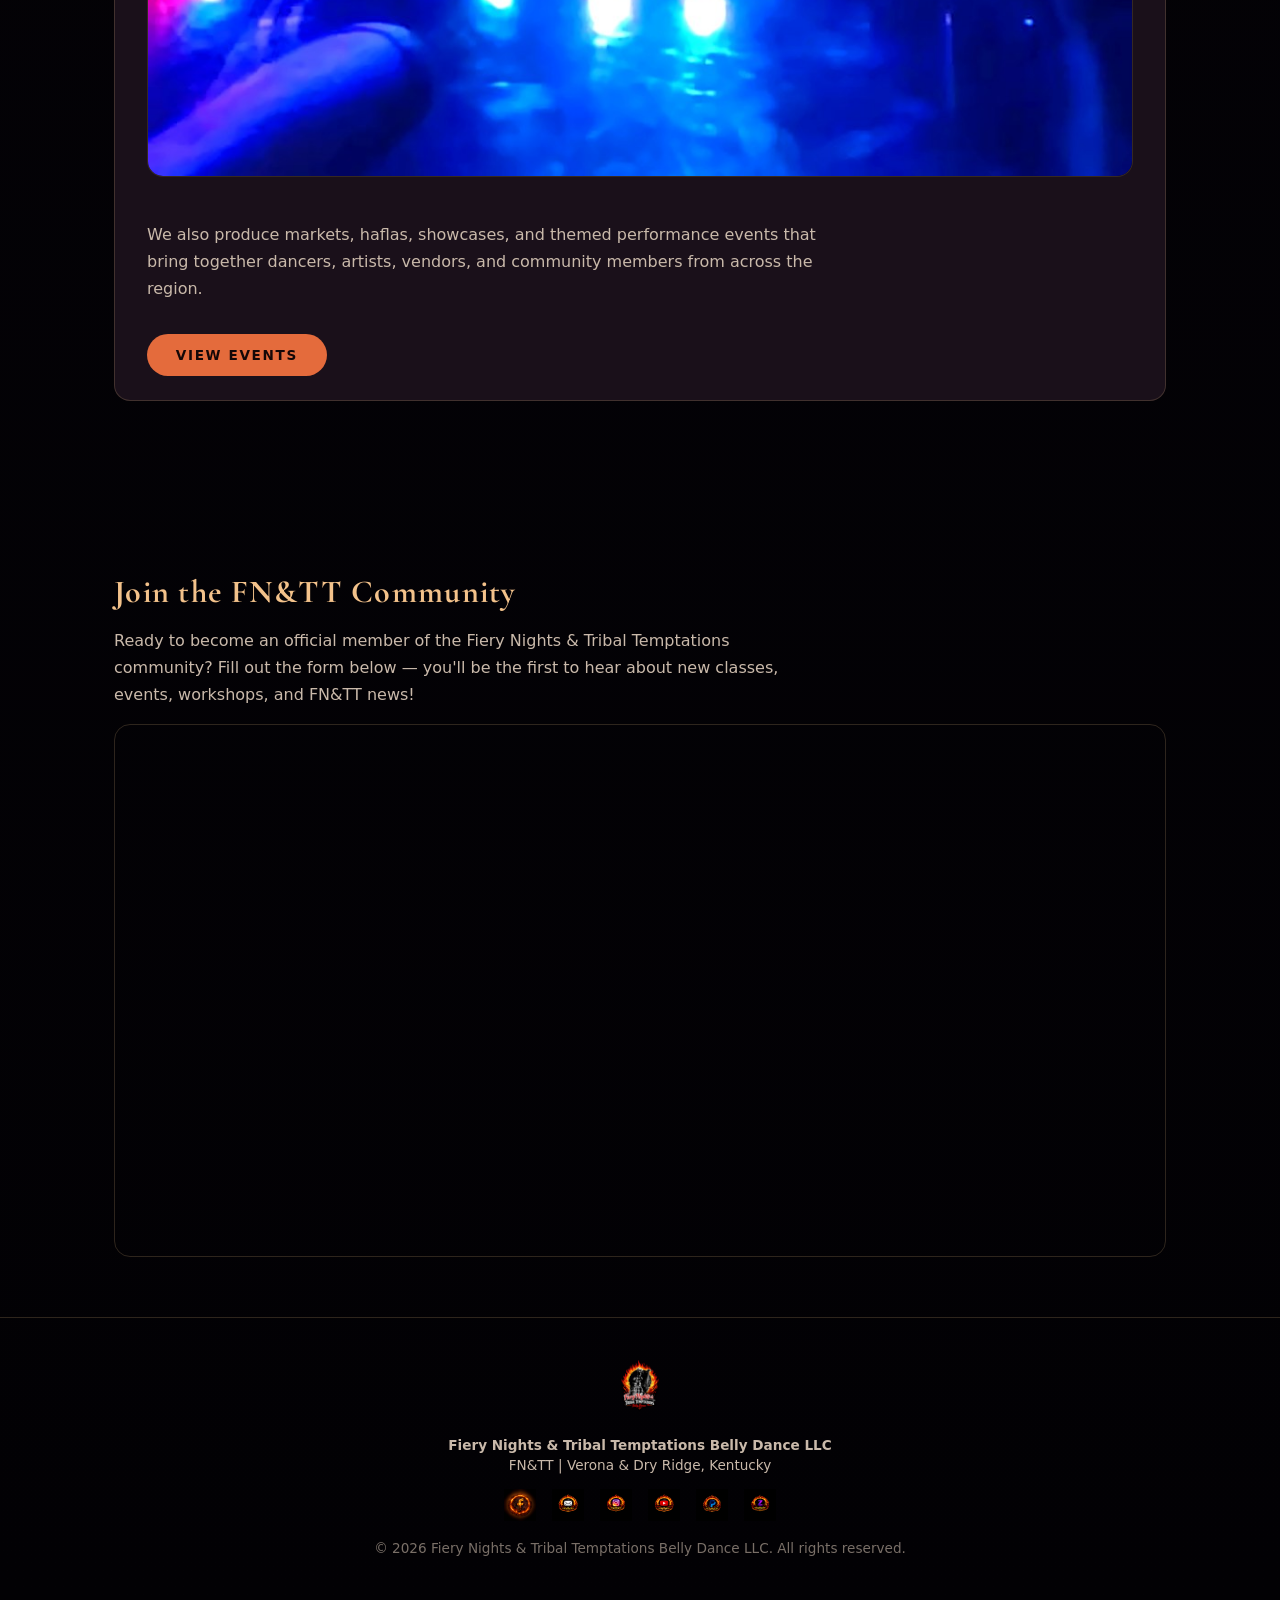
==== commit c27e59ba: "Add files via upload" ====
--- a/about.html
+++ b/about.html
@@ -86,7 +86,7 @@
     <!-- OUR STORY -->
     <section class="fn-section">
       <h2>Our Story</h2>
-      <img src="social-mirror-rehearsal-1.jpg" alt="FN&TT rehearsal" class="fn-photo" style="max-height:400px;" />
+      <img src="social-mirror-rehearsal-1.jpg" alt="FN&TT rehearsal" class="fn-photo" />
       <p>
         Fiery Nights & Tribal Temptations Belly Dance was created as a home for dancers who
         want more than just steps — a place for real expression, real connection, and real growth.
--- a/styles.css
+++ b/styles.css
@@ -108,11 +108,12 @@
 }
 
 .fn-hero-photo {
-  background-size: cover;
-  background-position: center;
+  background-size: contain;
+  background-position: center top;
   background-repeat: no-repeat;
   position: relative;
   padding: 8rem 1.5rem 6rem;
+  background-color: #0b050b;
 }
 
 .fn-hero-overlay {
@@ -223,8 +224,10 @@
   width: 100%;
   border-radius: 1rem;
   margin-bottom: 1.5rem;
-  object-fit: cover;
+  object-fit: contain;
+  object-position: center;
   border: 1px solid rgba(244, 197, 140, 0.18);
+  background: #0b050b;
 }
 
 .fn-photo-round {
@@ -242,7 +245,6 @@
   border-radius: 1rem;
   margin-bottom: 1.5rem;
   border: 1px solid rgba(244, 197, 140, 0.18);
-  max-height: 500px;
 }
 
 .fn-photo-grid {
